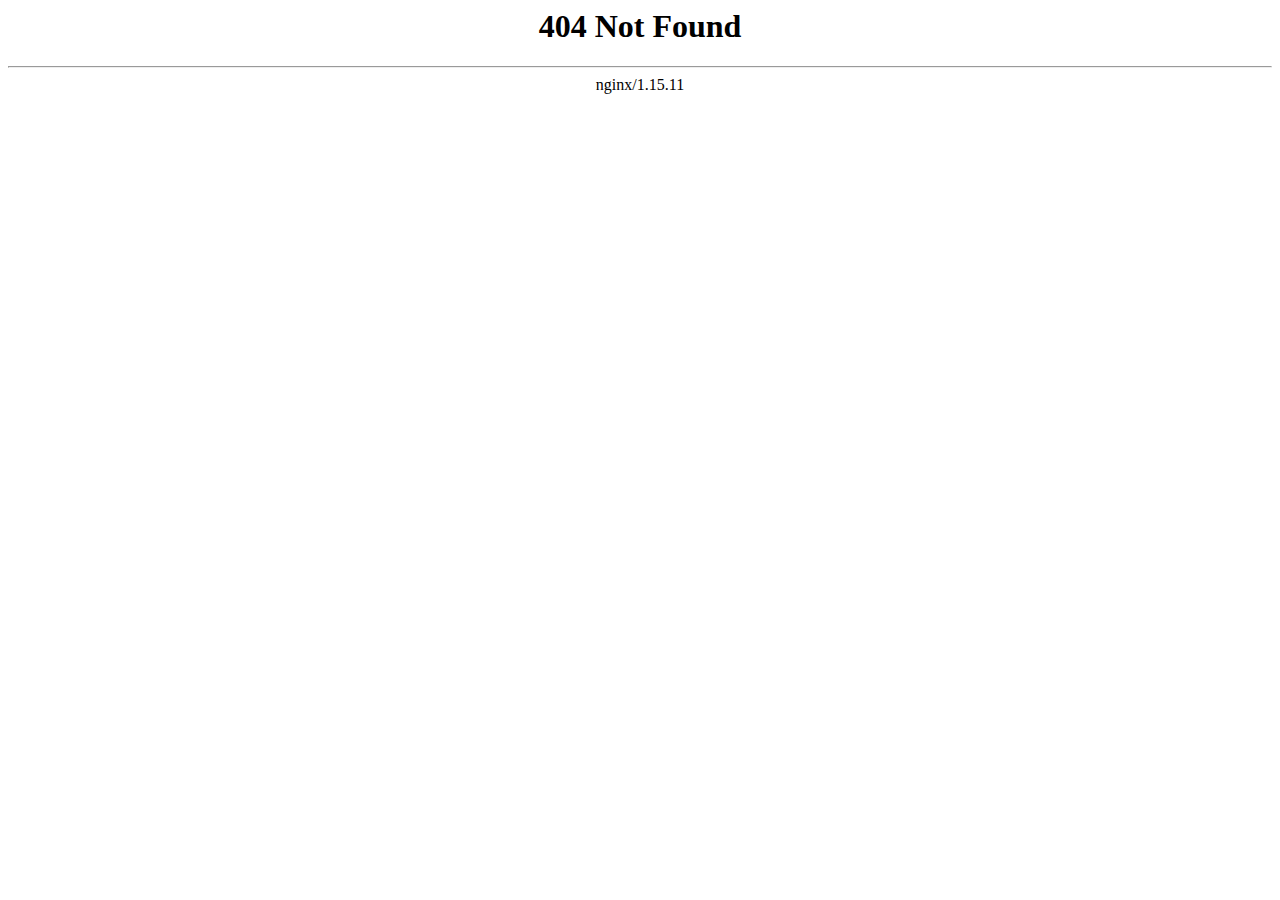
==== 404_not_found/index.html @ 9a0c419d "Staatic deployment 0ceb61bc8fb7" ====
<html>
<head><title>404 Not Found</title></head>
<body>
<center><h1>404 Not Found</h1></center>
<hr><center>nginx/1.15.11</center>
</body>
</html>
<!-- Powered by Staatic (https://staatic.com/) -->
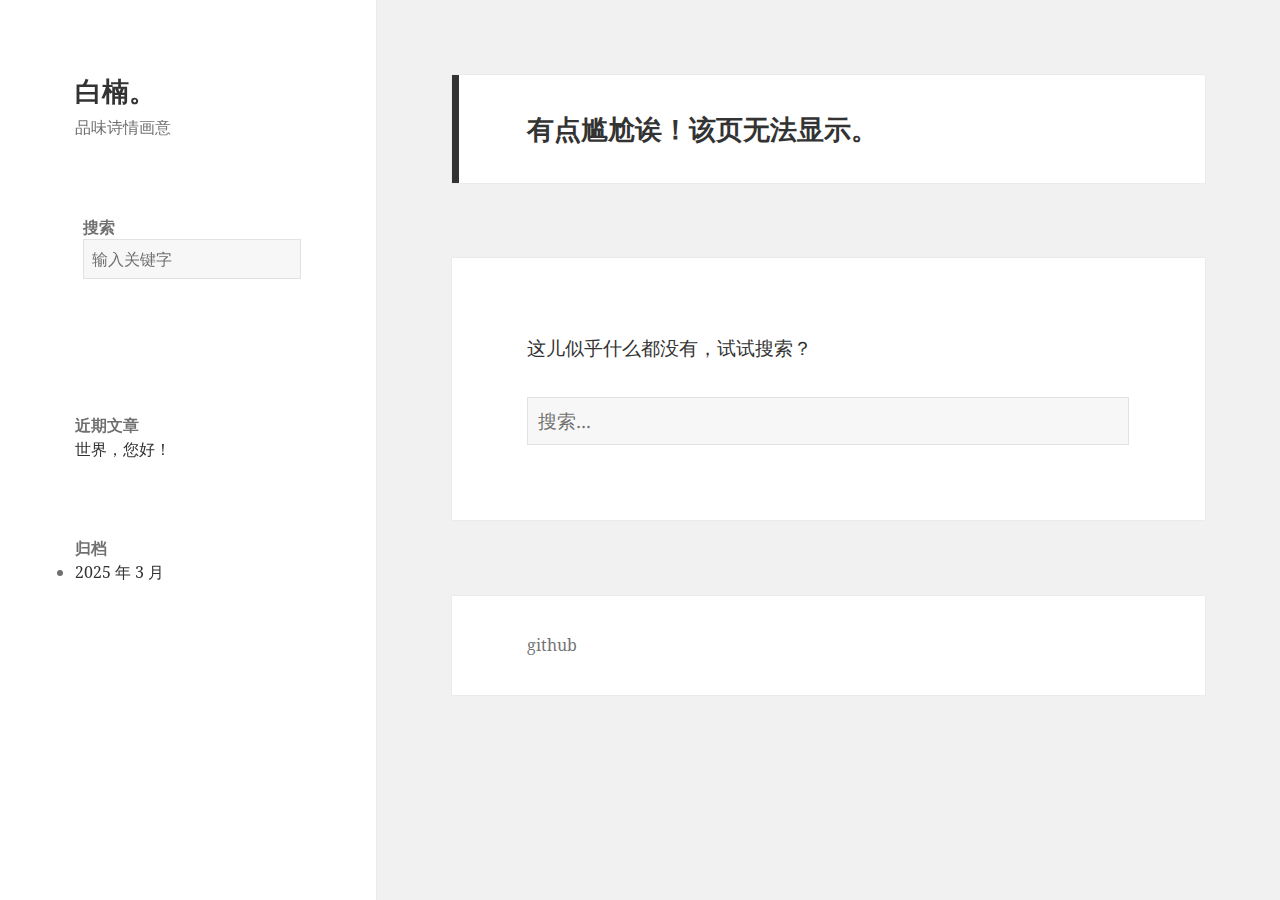
==== commit 2203e8bb: "Staatic deployment 9849ffd49239" ====
--- a/404_not_found/index.html
+++ b/404_not_found/index.html
@@ -1,8 +1,222 @@
-<html>
-<head><title>404 Not Found</title></head>
-<body>
-<center><h1>404 Not Found</h1></center>
-<hr><center>nginx/1.15.11</center>
-</body>
-</html>
+<!DOCTYPE html>
+<html lang="zh-Hans" class="no-js">
+<head>
+	<meta charset="UTF-8">
+	<meta name="viewport" content="width=device-width, initial-scale=1.0">
+	<link rel="profile" href="https://gmpg.org/xfn/11">
+	<link rel="pingback" href="../xmlrpc.php">
+	<script>(function(html){html.className = html.className.replace(/\bno-js\b/,'js')})(document.documentElement);</script>
+<title>未找到页面 &#8211; 白楠。</title>
+<meta name='robots' content='max-image-preview:large' />
+	<style>img:is([sizes="auto" i], [sizes^="auto," i]) { contain-intrinsic-size: 3000px 1500px }</style>
+	<link rel="alternate" type="application/rss+xml" title="白楠。 &raquo; Feed" href="../feed/index.html" />
+<link rel="alternate" type="application/rss+xml" title="白楠。 &raquo; 评论 Feed" href="../comments/feed/index.html" />
+<script>
+window._wpemojiSettings = {"baseUrl":"https:\/\/s.w.org\/images\/core\/emoji\/15.0.3\/72x72\/","ext":".png","svgUrl":"https:\/\/s.w.org\/images\/core\/emoji\/15.0.3\/svg\/","svgExt":".svg","source":{"concatemoji":"..\/wp-includes\/js\/wp-emoji-release.min.js?ver=6.7.2"}};
+/*! This file is auto-generated */
+!function(i,n){var o,s,e;function c(e){try{var t={supportTests:e,timestamp:(new Date).valueOf()};sessionStorage.setItem(o,JSON.stringify(t))}catch(e){}}function p(e,t,n){e.clearRect(0,0,e.canvas.width,e.canvas.height),e.fillText(t,0,0);var t=new Uint32Array(e.getImageData(0,0,e.canvas.width,e.canvas.height).data),r=(e.clearRect(0,0,e.canvas.width,e.canvas.height),e.fillText(n,0,0),new Uint32Array(e.getImageData(0,0,e.canvas.width,e.canvas.height).data));return t.every(function(e,t){return e===r[t]})}function u(e,t,n){switch(t){case"flag":return n(e,"\ud83c\udff3\ufe0f\u200d\u26a7\ufe0f","\ud83c\udff3\ufe0f\u200b\u26a7\ufe0f")?!1:!n(e,"\ud83c\uddfa\ud83c\uddf3","\ud83c\uddfa\u200b\ud83c\uddf3")&&!n(e,"\ud83c\udff4\udb40\udc67\udb40\udc62\udb40\udc65\udb40\udc6e\udb40\udc67\udb40\udc7f","\ud83c\udff4\u200b\udb40\udc67\u200b\udb40\udc62\u200b\udb40\udc65\u200b\udb40\udc6e\u200b\udb40\udc67\u200b\udb40\udc7f");case"emoji":return!n(e,"\ud83d\udc26\u200d\u2b1b","\ud83d\udc26\u200b\u2b1b")}return!1}function f(e,t,n){var r="undefined"!=typeof WorkerGlobalScope&&self instanceof WorkerGlobalScope?new OffscreenCanvas(300,150):i.createElement("canvas"),a=r.getContext("2d",{willReadFrequently:!0}),o=(a.textBaseline="top",a.font="600 32px Arial",{});return e.forEach(function(e){o[e]=t(a,e,n)}),o}function t(e){var t=i.createElement("script");t.src=e,t.defer=!0,i.head.appendChild(t)}"undefined"!=typeof Promise&&(o="wpEmojiSettingsSupports",s=["flag","emoji"],n.supports={everything:!0,everythingExceptFlag:!0},e=new Promise(function(e){i.addEventListener("DOMContentLoaded",e,{once:!0})}),new Promise(function(t){var n=function(){try{var e=JSON.parse(sessionStorage.getItem(o));if("object"==typeof e&&"number"==typeof e.timestamp&&(new Date).valueOf()<e.timestamp+604800&&"object"==typeof e.supportTests)return e.supportTests}catch(e){}return null}();if(!n){if("undefined"!=typeof Worker&&"undefined"!=typeof OffscreenCanvas&&"undefined"!=typeof URL&&URL.createObjectURL&&"undefined"!=typeof Blob)try{var e="postMessage("+f.toString()+"("+[JSON.stringify(s),u.toString(),p.toString()].join(",")+"));",r=new Blob([e],{type:"text/javascript"}),a=new Worker(URL.createObjectURL(r),{name:"wpTestEmojiSupports"});return void(a.onmessage=function(e){c(n=e.data),a.terminate(),t(n)})}catch(e){}c(n=f(s,u,p))}t(n)}).then(function(e){for(var t in e)n.supports[t]=e[t],n.supports.everything=n.supports.everything&&n.supports[t],"flag"!==t&&(n.supports.everythingExceptFlag=n.supports.everythingExceptFlag&&n.supports[t]);n.supports.everythingExceptFlag=n.supports.everythingExceptFlag&&!n.supports.flag,n.DOMReady=!1,n.readyCallback=function(){n.DOMReady=!0}}).then(function(){return e}).then(function(){var e;n.supports.everything||(n.readyCallback(),(e=n.source||{}).concatemoji?t(e.concatemoji):e.wpemoji&&e.twemoji&&(t(e.twemoji),t(e.wpemoji)))}))}((window,document),window._wpemojiSettings);
+</script>
+<style id='wp-emoji-styles-inline-css'>
+
+	img.wp-smiley, img.emoji {
+		display: inline !important;
+		border: none !important;
+		box-shadow: none !important;
+		height: 1em !important;
+		width: 1em !important;
+		margin: 0 0.07em !important;
+		vertical-align: -0.1em !important;
+		background: none !important;
+		padding: 0 !important;
+	}
+</style>
+<link rel='stylesheet' id='wp-block-library-css' href='../wp-includes/css/dist/block-library/style.min.css?ver=6.7.2' media='all' />
+<style id='wp-block-library-theme-inline-css'>
+.wp-block-audio :where(figcaption){color:#555;font-size:13px;text-align:center}.is-dark-theme .wp-block-audio :where(figcaption){color:#ffffffa6}.wp-block-audio{margin:0 0 1em}.wp-block-code{border:1px solid #ccc;border-radius:4px;font-family:Menlo,Consolas,monaco,monospace;padding:.8em 1em}.wp-block-embed :where(figcaption){color:#555;font-size:13px;text-align:center}.is-dark-theme .wp-block-embed :where(figcaption){color:#ffffffa6}.wp-block-embed{margin:0 0 1em}.blocks-gallery-caption{color:#555;font-size:13px;text-align:center}.is-dark-theme .blocks-gallery-caption{color:#ffffffa6}:root :where(.wp-block-image figcaption){color:#555;font-size:13px;text-align:center}.is-dark-theme :root :where(.wp-block-image figcaption){color:#ffffffa6}.wp-block-image{margin:0 0 1em}.wp-block-pullquote{border-bottom:4px solid;border-top:4px solid;color:currentColor;margin-bottom:1.75em}.wp-block-pullquote cite,.wp-block-pullquote footer,.wp-block-pullquote__citation{color:currentColor;font-size:.8125em;font-style:normal;text-transform:uppercase}.wp-block-quote{border-left:.25em solid;margin:0 0 1.75em;padding-left:1em}.wp-block-quote cite,.wp-block-quote footer{color:currentColor;font-size:.8125em;font-style:normal;position:relative}.wp-block-quote:where(.has-text-align-right){border-left:none;border-right:.25em solid;padding-left:0;padding-right:1em}.wp-block-quote:where(.has-text-align-center){border:none;padding-left:0}.wp-block-quote.is-large,.wp-block-quote.is-style-large,.wp-block-quote:where(.is-style-plain){border:none}.wp-block-search .wp-block-search__label{font-weight:700}.wp-block-search__button{border:1px solid #ccc;padding:.375em .625em}:where(.wp-block-group.has-background){padding:1.25em 2.375em}.wp-block-separator.has-css-opacity{opacity:.4}.wp-block-separator{border:none;border-bottom:2px solid;margin-left:auto;margin-right:auto}.wp-block-separator.has-alpha-channel-opacity{opacity:1}.wp-block-separator:not(.is-style-wide):not(.is-style-dots){width:100px}.wp-block-separator.has-background:not(.is-style-dots){border-bottom:none;height:1px}.wp-block-separator.has-background:not(.is-style-wide):not(.is-style-dots){height:2px}.wp-block-table{margin:0 0 1em}.wp-block-table td,.wp-block-table th{word-break:normal}.wp-block-table :where(figcaption){color:#555;font-size:13px;text-align:center}.is-dark-theme .wp-block-table :where(figcaption){color:#ffffffa6}.wp-block-video :where(figcaption){color:#555;font-size:13px;text-align:center}.is-dark-theme .wp-block-video :where(figcaption){color:#ffffffa6}.wp-block-video{margin:0 0 1em}:root :where(.wp-block-template-part.has-background){margin-bottom:0;margin-top:0;padding:1.25em 2.375em}
+</style>
+<style id='classic-theme-styles-inline-css'>
+/*! This file is auto-generated */
+.wp-block-button__link{color:#fff;background-color:#32373c;border-radius:9999px;box-shadow:none;text-decoration:none;padding:calc(.667em + 2px) calc(1.333em + 2px);font-size:1.125em}.wp-block-file__button{background:#32373c;color:#fff;text-decoration:none}
+</style>
+<style id='global-styles-inline-css'>
+:root{--wp--preset--aspect-ratio--square: 1;--wp--preset--aspect-ratio--4-3: 4/3;--wp--preset--aspect-ratio--3-4: 3/4;--wp--preset--aspect-ratio--3-2: 3/2;--wp--preset--aspect-ratio--2-3: 2/3;--wp--preset--aspect-ratio--16-9: 16/9;--wp--preset--aspect-ratio--9-16: 9/16;--wp--preset--color--black: #000000;--wp--preset--color--cyan-bluish-gray: #abb8c3;--wp--preset--color--white: #fff;--wp--preset--color--pale-pink: #f78da7;--wp--preset--color--vivid-red: #cf2e2e;--wp--preset--color--luminous-vivid-orange: #ff6900;--wp--preset--color--luminous-vivid-amber: #fcb900;--wp--preset--color--light-green-cyan: #7bdcb5;--wp--preset--color--vivid-green-cyan: #00d084;--wp--preset--color--pale-cyan-blue: #8ed1fc;--wp--preset--color--vivid-cyan-blue: #0693e3;--wp--preset--color--vivid-purple: #9b51e0;--wp--preset--color--dark-gray: #111;--wp--preset--color--light-gray: #f1f1f1;--wp--preset--color--yellow: #f4ca16;--wp--preset--color--dark-brown: #352712;--wp--preset--color--medium-pink: #e53b51;--wp--preset--color--light-pink: #ffe5d1;--wp--preset--color--dark-purple: #2e2256;--wp--preset--color--purple: #674970;--wp--preset--color--blue-gray: #22313f;--wp--preset--color--bright-blue: #55c3dc;--wp--preset--color--light-blue: #e9f2f9;--wp--preset--gradient--vivid-cyan-blue-to-vivid-purple: linear-gradient(135deg,rgba(6,147,227,1) 0%,rgb(155,81,224) 100%);--wp--preset--gradient--light-green-cyan-to-vivid-green-cyan: linear-gradient(135deg,rgb(122,220,180) 0%,rgb(0,208,130) 100%);--wp--preset--gradient--luminous-vivid-amber-to-luminous-vivid-orange: linear-gradient(135deg,rgba(252,185,0,1) 0%,rgba(255,105,0,1) 100%);--wp--preset--gradient--luminous-vivid-orange-to-vivid-red: linear-gradient(135deg,rgba(255,105,0,1) 0%,rgb(207,46,46) 100%);--wp--preset--gradient--very-light-gray-to-cyan-bluish-gray: linear-gradient(135deg,rgb(238,238,238) 0%,rgb(169,184,195) 100%);--wp--preset--gradient--cool-to-warm-spectrum: linear-gradient(135deg,rgb(74,234,220) 0%,rgb(151,120,209) 20%,rgb(207,42,186) 40%,rgb(238,44,130) 60%,rgb(251,105,98) 80%,rgb(254,248,76) 100%);--wp--preset--gradient--blush-light-purple: linear-gradient(135deg,rgb(255,206,236) 0%,rgb(152,150,240) 100%);--wp--preset--gradient--blush-bordeaux: linear-gradient(135deg,rgb(254,205,165) 0%,rgb(254,45,45) 50%,rgb(107,0,62) 100%);--wp--preset--gradient--luminous-dusk: linear-gradient(135deg,rgb(255,203,112) 0%,rgb(199,81,192) 50%,rgb(65,88,208) 100%);--wp--preset--gradient--pale-ocean: linear-gradient(135deg,rgb(255,245,203) 0%,rgb(182,227,212) 50%,rgb(51,167,181) 100%);--wp--preset--gradient--electric-grass: linear-gradient(135deg,rgb(202,248,128) 0%,rgb(113,206,126) 100%);--wp--preset--gradient--midnight: linear-gradient(135deg,rgb(2,3,129) 0%,rgb(40,116,252) 100%);--wp--preset--gradient--dark-gray-gradient-gradient: linear-gradient(90deg, rgba(17,17,17,1) 0%, rgba(42,42,42,1) 100%);--wp--preset--gradient--light-gray-gradient: linear-gradient(90deg, rgba(241,241,241,1) 0%, rgba(215,215,215,1) 100%);--wp--preset--gradient--white-gradient: linear-gradient(90deg, rgba(255,255,255,1) 0%, rgba(230,230,230,1) 100%);--wp--preset--gradient--yellow-gradient: linear-gradient(90deg, rgba(244,202,22,1) 0%, rgba(205,168,10,1) 100%);--wp--preset--gradient--dark-brown-gradient: linear-gradient(90deg, rgba(53,39,18,1) 0%, rgba(91,67,31,1) 100%);--wp--preset--gradient--medium-pink-gradient: linear-gradient(90deg, rgba(229,59,81,1) 0%, rgba(209,28,51,1) 100%);--wp--preset--gradient--light-pink-gradient: linear-gradient(90deg, rgba(255,229,209,1) 0%, rgba(255,200,158,1) 100%);--wp--preset--gradient--dark-purple-gradient: linear-gradient(90deg, rgba(46,34,86,1) 0%, rgba(66,48,123,1) 100%);--wp--preset--gradient--purple-gradient: linear-gradient(90deg, rgba(103,73,112,1) 0%, rgba(131,93,143,1) 100%);--wp--preset--gradient--blue-gray-gradient: linear-gradient(90deg, rgba(34,49,63,1) 0%, rgba(52,75,96,1) 100%);--wp--preset--gradient--bright-blue-gradient: linear-gradient(90deg, rgba(85,195,220,1) 0%, rgba(43,180,211,1) 100%);--wp--preset--gradient--light-blue-gradient: linear-gradient(90deg, rgba(233,242,249,1) 0%, rgba(193,218,238,1) 100%);--wp--preset--font-size--small: 13px;--wp--preset--font-size--medium: 20px;--wp--preset--font-size--large: 36px;--wp--preset--font-size--x-large: 42px;--wp--preset--spacing--20: 0.44rem;--wp--preset--spacing--30: 0.67rem;--wp--preset--spacing--40: 1rem;--wp--preset--spacing--50: 1.5rem;--wp--preset--spacing--60: 2.25rem;--wp--preset--spacing--70: 3.38rem;--wp--preset--spacing--80: 5.06rem;--wp--preset--shadow--natural: 6px 6px 9px rgba(0, 0, 0, 0.2);--wp--preset--shadow--deep: 12px 12px 50px rgba(0, 0, 0, 0.4);--wp--preset--shadow--sharp: 6px 6px 0px rgba(0, 0, 0, 0.2);--wp--preset--shadow--outlined: 6px 6px 0px -3px rgba(255, 255, 255, 1), 6px 6px rgba(0, 0, 0, 1);--wp--preset--shadow--crisp: 6px 6px 0px rgba(0, 0, 0, 1);}:where(.is-layout-flex){gap: 0.5em;}:where(.is-layout-grid){gap: 0.5em;}body .is-layout-flex{display: flex;}.is-layout-flex{flex-wrap: wrap;align-items: center;}.is-layout-flex > :is(*, div){margin: 0;}body .is-layout-grid{display: grid;}.is-layout-grid > :is(*, div){margin: 0;}:where(.wp-block-columns.is-layout-flex){gap: 2em;}:where(.wp-block-columns.is-layout-grid){gap: 2em;}:where(.wp-block-post-template.is-layout-flex){gap: 1.25em;}:where(.wp-block-post-template.is-layout-grid){gap: 1.25em;}.has-black-color{color: var(--wp--preset--color--black) !important;}.has-cyan-bluish-gray-color{color: var(--wp--preset--color--cyan-bluish-gray) !important;}.has-white-color{color: var(--wp--preset--color--white) !important;}.has-pale-pink-color{color: var(--wp--preset--color--pale-pink) !important;}.has-vivid-red-color{color: var(--wp--preset--color--vivid-red) !important;}.has-luminous-vivid-orange-color{color: var(--wp--preset--color--luminous-vivid-orange) !important;}.has-luminous-vivid-amber-color{color: var(--wp--preset--color--luminous-vivid-amber) !important;}.has-light-green-cyan-color{color: var(--wp--preset--color--light-green-cyan) !important;}.has-vivid-green-cyan-color{color: var(--wp--preset--color--vivid-green-cyan) !important;}.has-pale-cyan-blue-color{color: var(--wp--preset--color--pale-cyan-blue) !important;}.has-vivid-cyan-blue-color{color: var(--wp--preset--color--vivid-cyan-blue) !important;}.has-vivid-purple-color{color: var(--wp--preset--color--vivid-purple) !important;}.has-black-background-color{background-color: var(--wp--preset--color--black) !important;}.has-cyan-bluish-gray-background-color{background-color: var(--wp--preset--color--cyan-bluish-gray) !important;}.has-white-background-color{background-color: var(--wp--preset--color--white) !important;}.has-pale-pink-background-color{background-color: var(--wp--preset--color--pale-pink) !important;}.has-vivid-red-background-color{background-color: var(--wp--preset--color--vivid-red) !important;}.has-luminous-vivid-orange-background-color{background-color: var(--wp--preset--color--luminous-vivid-orange) !important;}.has-luminous-vivid-amber-background-color{background-color: var(--wp--preset--color--luminous-vivid-amber) !important;}.has-light-green-cyan-background-color{background-color: var(--wp--preset--color--light-green-cyan) !important;}.has-vivid-green-cyan-background-color{background-color: var(--wp--preset--color--vivid-green-cyan) !important;}.has-pale-cyan-blue-background-color{background-color: var(--wp--preset--color--pale-cyan-blue) !important;}.has-vivid-cyan-blue-background-color{background-color: var(--wp--preset--color--vivid-cyan-blue) !important;}.has-vivid-purple-background-color{background-color: var(--wp--preset--color--vivid-purple) !important;}.has-black-border-color{border-color: var(--wp--preset--color--black) !important;}.has-cyan-bluish-gray-border-color{border-color: var(--wp--preset--color--cyan-bluish-gray) !important;}.has-white-border-color{border-color: var(--wp--preset--color--white) !important;}.has-pale-pink-border-color{border-color: var(--wp--preset--color--pale-pink) !important;}.has-vivid-red-border-color{border-color: var(--wp--preset--color--vivid-red) !important;}.has-luminous-vivid-orange-border-color{border-color: var(--wp--preset--color--luminous-vivid-orange) !important;}.has-luminous-vivid-amber-border-color{border-color: var(--wp--preset--color--luminous-vivid-amber) !important;}.has-light-green-cyan-border-color{border-color: var(--wp--preset--color--light-green-cyan) !important;}.has-vivid-green-cyan-border-color{border-color: var(--wp--preset--color--vivid-green-cyan) !important;}.has-pale-cyan-blue-border-color{border-color: var(--wp--preset--color--pale-cyan-blue) !important;}.has-vivid-cyan-blue-border-color{border-color: var(--wp--preset--color--vivid-cyan-blue) !important;}.has-vivid-purple-border-color{border-color: var(--wp--preset--color--vivid-purple) !important;}.has-vivid-cyan-blue-to-vivid-purple-gradient-background{background: var(--wp--preset--gradient--vivid-cyan-blue-to-vivid-purple) !important;}.has-light-green-cyan-to-vivid-green-cyan-gradient-background{background: var(--wp--preset--gradient--light-green-cyan-to-vivid-green-cyan) !important;}.has-luminous-vivid-amber-to-luminous-vivid-orange-gradient-background{background: var(--wp--preset--gradient--luminous-vivid-amber-to-luminous-vivid-orange) !important;}.has-luminous-vivid-orange-to-vivid-red-gradient-background{background: var(--wp--preset--gradient--luminous-vivid-orange-to-vivid-red) !important;}.has-very-light-gray-to-cyan-bluish-gray-gradient-background{background: var(--wp--preset--gradient--very-light-gray-to-cyan-bluish-gray) !important;}.has-cool-to-warm-spectrum-gradient-background{background: var(--wp--preset--gradient--cool-to-warm-spectrum) !important;}.has-blush-light-purple-gradient-background{background: var(--wp--preset--gradient--blush-light-purple) !important;}.has-blush-bordeaux-gradient-background{background: var(--wp--preset--gradient--blush-bordeaux) !important;}.has-luminous-dusk-gradient-background{background: var(--wp--preset--gradient--luminous-dusk) !important;}.has-pale-ocean-gradient-background{background: var(--wp--preset--gradient--pale-ocean) !important;}.has-electric-grass-gradient-background{background: var(--wp--preset--gradient--electric-grass) !important;}.has-midnight-gradient-background{background: var(--wp--preset--gradient--midnight) !important;}.has-small-font-size{font-size: var(--wp--preset--font-size--small) !important;}.has-medium-font-size{font-size: var(--wp--preset--font-size--medium) !important;}.has-large-font-size{font-size: var(--wp--preset--font-size--large) !important;}.has-x-large-font-size{font-size: var(--wp--preset--font-size--x-large) !important;}
+:where(.wp-block-post-template.is-layout-flex){gap: 1.25em;}:where(.wp-block-post-template.is-layout-grid){gap: 1.25em;}
+:where(.wp-block-columns.is-layout-flex){gap: 2em;}:where(.wp-block-columns.is-layout-grid){gap: 2em;}
+:root :where(.wp-block-pullquote){font-size: 1.5em;line-height: 1.6;}
+</style>
+<link rel='stylesheet' id='twentyfifteen-fonts-css' href='../wp-content/themes/twentyfifteen/assets/fonts/noto-sans-plus-noto-serif-plus-inconsolata.css?ver=20230328' media='all' />
+<link rel='stylesheet' id='genericons-css' href='../wp-content/themes/twentyfifteen/genericons/genericons.css?ver=20201026' media='all' />
+<link rel='stylesheet' id='twentyfifteen-style-css' href='../wp-content/themes/twentyfifteen/style.css?ver=20241112' media='all' />
+<link rel='stylesheet' id='twentyfifteen-block-style-css' href='../wp-content/themes/twentyfifteen/css/blocks.css?ver=20240715' media='all' />
+<script src="../wp-includes/js/jquery/jquery.min.js?ver=3.7.1" id="jquery-core-js"></script>
+<script src="../wp-includes/js/jquery/jquery-migrate.min.js?ver=3.4.1" id="jquery-migrate-js"></script>
+<script id="twentyfifteen-script-js-extra">
+var screenReaderText = {"expand":"<span class=\"screen-reader-text\">\u5c55\u5f00\u5b50\u83dc\u5355<\/span>","collapse":"<span class=\"screen-reader-text\">\u6298\u53e0\u5b50\u83dc\u5355<\/span>"};
+</script>
+<script src="../wp-content/themes/twentyfifteen/js/functions.js?ver=20221101" id="twentyfifteen-script-js" defer data-wp-strategy="defer"></script>
+<link rel="https://api.w.org/" href="../wp-json/index.html" /><link rel="EditURI" type="application/rsd+xml" title="RSD" href="../xmlrpc.php?rsd" />
+<meta name="generator" content="WordPress 6.7.2" />
+</head>
+
+<body class="error404 wp-embed-responsive">
+<div id="page" class="hfeed site">
+	<a class="skip-link screen-reader-text" href="#content">
+		跳至内容	</a>
+
+	<div id="sidebar" class="sidebar">
+		<header id="masthead" class="site-header">
+			<div class="site-branding">
+										<p class="site-title"><a href="../index.html" rel="home">白楠。</a></p>
+												<p class="site-description">品味诗情画意</p>
+										<button class="secondary-toggle">菜单和挂件</button>
+			</div><!-- .site-branding -->
+		</header><!-- .site-header -->
+
+			<div id="secondary" class="secondary">
+
+					<nav id="site-navigation" class="main-navigation">
+							</nav><!-- .main-navigation -->
+		
+		
+					<div id="widget-area" class="widget-area" role="complementary">
+				<aside id="block-3" class="widget widget_block">
+<div class="wp-block-group"><div class="wp-block-group__inner-container is-layout-flow wp-block-group-is-layout-flow">
+<div class="wp-block-group is-nowrap is-layout-flex wp-container-core-group-is-layout-3 wp-block-group-is-layout-flex">
+<div class="wp-block-group"><div class="wp-block-group__inner-container is-layout-constrained wp-block-group-is-layout-constrained"></div></div>
+
+
+
+<div class="wp-block-group"><div class="wp-block-group__inner-container is-layout-constrained wp-block-group-is-layout-constrained">
+<h2 class="wp-block-heading">搜索</h2>
+
+
+
+<!DOCTYPE html>
+<html lang="en">
+
+<head>
+    <meta charset="UTF-8">
+    <meta name="viewport" content="width=device-width, initial-scale=1.0">
+    <style>
+        #searchInput {
+            margin-bottom: 10px;
+        }
+
+        .urlset li {
+            display: none;
+        }
+
+        .pagination {
+            margin-top: 10px;
+        }
+    </style>
+</head>
+
+<body>
+
+    <input type="text" id="searchInput" placeholder="输入关键字">
+    <ul class="urlset">
+
+        <li class="aurl"><a href="/hello-world" data-lastfrom=""
+                title="世界，您好！">世界，您好！</a>
+        </li>
+        <!-- 此处省略一万条链接 -->
+    </ul>
+
+    <script>
+        document.getElementById('searchInput').addEventListener('input', function () {
+            var searchKeyword = this.value.toLowerCase();
+            var links = document.querySelectorAll('.urlset a');
+
+            // 当搜索框为空时，隐藏所有链接
+            if (searchKeyword === '') {
+                links.forEach(function (link) {
+                    link.parentNode.style.display = 'none';
+                });
+                return;
+            }
+
+            links.forEach(function (link) {
+                var title = link.getAttribute('title').toLowerCase();
+                var url = link.getAttribute('href').toLowerCase();
+
+                if (title.includes(searchKeyword) || url.includes(searchKeyword)) {
+                    link.parentNode.style.display = 'block';
+                } else {
+                    link.parentNode.style.display = 'none';
+                }
+            });
+        });
+    </script>
+</body>
+
+</html>
+</div></div>
+</div>
+
+
+
+<div style="height:100px" aria-hidden="true" class="wp-block-spacer"></div>
+
+
+
+<h2 class="wp-block-heading">近期文章</h2>
+
+
+<ul class="wp-block-latest-posts__list wp-block-latest-posts"><li><a class="wp-block-latest-posts__post-title" href="../hello-world/index.html">世界，您好！</a></li>
+</ul></div></div>
+</aside><aside id="block-5" class="widget widget_block"><div class="wp-block-group"><div class="wp-block-group__inner-container is-layout-flow wp-block-group-is-layout-flow"><h2 class="wp-block-heading">归档</h2><ul class="wp-block-archives-list wp-block-archives">	<li><a href='../2025/03/index.html'>2025 年 3 月</a></li>
+</ul></div></div></aside><aside id="block-6" class="widget widget_block">
+<div class="wp-block-group"><div class="wp-block-group__inner-container is-layout-flow wp-block-group-is-layout-flow">
+<h2 class="wp-block-heading"></h2>
+</div></div>
+</aside>			</div><!-- .widget-area -->
+		
+	</div><!-- .secondary -->
+
+	</div><!-- .sidebar -->
+
+	<div id="content" class="site-content">
+
+	<div id="primary" class="content-area">
+		<main id="main" class="site-main">
+
+			<section class="error-404 not-found">
+				<header class="page-header">
+					<h1 class="page-title">有点尴尬诶！该页无法显示。</h1>
+				</header><!-- .page-header -->
+
+				<div class="page-content">
+					<p>这儿似乎什么都没有，试试搜索？</p>
+
+					<form role="search" method="get" class="search-form" action="../index.html">
+				<label>
+					<span class="screen-reader-text">搜索：</span>
+					<input type="search" class="search-field" placeholder="搜索&hellip;" value="" name="s" />
+				</label>
+				<input type="submit" class="search-submit screen-reader-text" value="搜索" />
+			</form>				</div><!-- .page-content -->
+			</section><!-- .error-404 -->
+
+		</main><!-- .site-main -->
+	</div><!-- .content-area -->
+
+
+	</div><!-- .site-content -->
+
+	<footer id="colophon" class="site-footer">
+		<div class="site-info">
+									<a href="https://github.com/bainano" class="imprint">
+				 github			</a>
+		</div><!-- .site-info -->
+	</footer><!-- .site-footer -->
+
+</div><!-- .site -->
+
+<style id='core-block-supports-inline-css'>
+.wp-container-core-group-is-layout-3{flex-wrap:nowrap;}
+</style>
+
+</body>
+</html>
 <!-- Powered by Staatic (https://staatic.com/) -->--- a/wp-includes/css/dist/block-library/style.min.css
+++ b/wp-includes/css/dist/block-library/style.min.css
@@ -0,0 +1,11 @@
+@charset "UTF-8";.wp-block-archives{box-sizing:border-box}.wp-block-archives-dropdown label{display:block}.wp-block-avatar{line-height:0}.wp-block-avatar,.wp-block-avatar img{box-sizing:border-box}.wp-block-avatar.aligncenter{text-align:center}.wp-block-audio{box-sizing:border-box}.wp-block-audio :where(figcaption){margin-bottom:1em;margin-top:.5em}.wp-block-audio audio{min-width:300px;width:100%}.wp-block-button__link{box-sizing:border-box;cursor:pointer;display:inline-block;text-align:center;word-break:break-word}.wp-block-button__link.aligncenter{text-align:center}.wp-block-button__link.alignright{text-align:right}:where(.wp-block-button__link){border-radius:9999px;box-shadow:none;padding:calc(.667em + 2px) calc(1.333em + 2px);text-decoration:none}.wp-block-button[style*=text-decoration] .wp-block-button__link{text-decoration:inherit}.wp-block-buttons>.wp-block-button.has-custom-width{max-width:none}.wp-block-buttons>.wp-block-button.has-custom-width .wp-block-button__link{width:100%}.wp-block-buttons>.wp-block-button.has-custom-font-size .wp-block-button__link{font-size:inherit}.wp-block-buttons>.wp-block-button.wp-block-button__width-25{width:calc(25% - var(--wp--style--block-gap, .5em)*.75)}.wp-block-buttons>.wp-block-button.wp-block-button__width-50{width:calc(50% - var(--wp--style--block-gap, .5em)*.5)}.wp-block-buttons>.wp-block-button.wp-block-button__width-75{width:calc(75% - var(--wp--style--block-gap, .5em)*.25)}.wp-block-buttons>.wp-block-button.wp-block-button__width-100{flex-basis:100%;width:100%}.wp-block-buttons.is-vertical>.wp-block-button.wp-block-button__width-25{width:25%}.wp-block-buttons.is-vertical>.wp-block-button.wp-block-button__width-50{width:50%}.wp-block-buttons.is-vertical>.wp-block-button.wp-block-button__width-75{width:75%}.wp-block-button.is-style-squared,.wp-block-button__link.wp-block-button.is-style-squared{border-radius:0}.wp-block-button.no-border-radius,.wp-block-button__link.no-border-radius{border-radius:0!important}:root :where(.wp-block-button .wp-block-button__link.is-style-outline),:root :where(.wp-block-button.is-style-outline>.wp-block-button__link){border:2px solid;padding:.667em 1.333em}:root :where(.wp-block-button .wp-block-button__link.is-style-outline:not(.has-text-color)),:root :where(.wp-block-button.is-style-outline>.wp-block-button__link:not(.has-text-color)){color:currentColor}:root :where(.wp-block-button .wp-block-button__link.is-style-outline:not(.has-background)),:root :where(.wp-block-button.is-style-outline>.wp-block-button__link:not(.has-background)){background-color:initial;background-image:none}.wp-block-buttons.is-vertical{flex-direction:column}.wp-block-buttons.is-vertical>.wp-block-button:last-child{margin-bottom:0}.wp-block-buttons>.wp-block-button{display:inline-block;margin:0}.wp-block-buttons.is-content-justification-left{justify-content:flex-start}.wp-block-buttons.is-content-justification-left.is-vertical{align-items:flex-start}.wp-block-buttons.is-content-justification-center{justify-content:center}.wp-block-buttons.is-content-justification-center.is-vertical{align-items:center}.wp-block-buttons.is-content-justification-right{justify-content:flex-end}.wp-block-buttons.is-content-justification-right.is-vertical{align-items:flex-end}.wp-block-buttons.is-content-justification-space-between{justify-content:space-between}.wp-block-buttons.aligncenter{text-align:center}.wp-block-buttons:not(.is-content-justification-space-between,.is-content-justification-right,.is-content-justification-left,.is-content-justification-center) .wp-block-button.aligncenter{margin-left:auto;margin-right:auto;width:100%}.wp-block-buttons[style*=text-decoration] .wp-block-button,.wp-block-buttons[style*=text-decoration] .wp-block-button__link{text-decoration:inherit}.wp-block-buttons.has-custom-font-size .wp-block-button__link{font-size:inherit}.wp-block-button.aligncenter,.wp-block-calendar{text-align:center}.wp-block-calendar td,.wp-block-calendar th{border:1px solid;padding:.25em}.wp-block-calendar th{font-weight:400}.wp-block-calendar caption{background-color:inherit}.wp-block-calendar table{border-collapse:collapse;width:100%}.wp-block-calendar table:where(:not(.has-text-color)){color:#40464d}.wp-block-calendar table:where(:not(.has-text-color)) td,.wp-block-calendar table:where(:not(.has-text-color)) th{border-color:#ddd}.wp-block-calendar table.has-background th{background-color:inherit}.wp-block-calendar table.has-text-color th{color:inherit}:where(.wp-block-calendar table:not(.has-background) th){background:#ddd}.wp-block-categories{box-sizing:border-box}.wp-block-categories.alignleft{margin-right:2em}.wp-block-categories.alignright{margin-left:2em}.wp-block-categories.wp-block-categories-dropdown.aligncenter{text-align:center}.wp-block-categories .wp-block-categories__label{display:block;width:100%}.wp-block-code{box-sizing:border-box}.wp-block-code code{display:block;font-family:inherit;overflow-wrap:break-word;white-space:pre-wrap}.wp-block-columns{align-items:normal!important;box-sizing:border-box;display:flex;flex-wrap:wrap!important}@media (min-width:782px){.wp-block-columns{flex-wrap:nowrap!important}}.wp-block-columns.are-vertically-aligned-top{align-items:flex-start}.wp-block-columns.are-vertically-aligned-center{align-items:center}.wp-block-columns.are-vertically-aligned-bottom{align-items:flex-end}@media (max-width:781px){.wp-block-columns:not(.is-not-stacked-on-mobile)>.wp-block-column{flex-basis:100%!important}}@media (min-width:782px){.wp-block-columns:not(.is-not-stacked-on-mobile)>.wp-block-column{flex-basis:0;flex-grow:1}.wp-block-columns:not(.is-not-stacked-on-mobile)>.wp-block-column[style*=flex-basis]{flex-grow:0}}.wp-block-columns.is-not-stacked-on-mobile{flex-wrap:nowrap!important}.wp-block-columns.is-not-stacked-on-mobile>.wp-block-column{flex-basis:0;flex-grow:1}.wp-block-columns.is-not-stacked-on-mobile>.wp-block-column[style*=flex-basis]{flex-grow:0}:where(.wp-block-columns){margin-bottom:1.75em}:where(.wp-block-columns.has-background){padding:1.25em 2.375em}.wp-block-column{flex-grow:1;min-width:0;overflow-wrap:break-word;word-break:break-word}.wp-block-column.is-vertically-aligned-top{align-self:flex-start}.wp-block-column.is-vertically-aligned-center{align-self:center}.wp-block-column.is-vertically-aligned-bottom{align-self:flex-end}.wp-block-column.is-vertically-aligned-stretch{align-self:stretch}.wp-block-column.is-vertically-aligned-bottom,.wp-block-column.is-vertically-aligned-center,.wp-block-column.is-vertically-aligned-top{width:100%}.wp-block-post-comments{box-sizing:border-box}.wp-block-post-comments .alignleft{float:left}.wp-block-post-comments .alignright{float:right}.wp-block-post-comments .navigation:after{clear:both;content:"";display:table}.wp-block-post-comments .commentlist{clear:both;list-style:none;margin:0;padding:0}.wp-block-post-comments .commentlist .comment{min-height:2.25em;padding-left:3.25em}.wp-block-post-comments .commentlist .comment p{font-size:1em;line-height:1.8;margin:1em 0}.wp-block-post-comments .commentlist .children{list-style:none;margin:0;padding:0}.wp-block-post-comments .comment-author{line-height:1.5}.wp-block-post-comments .comment-author .avatar{border-radius:1.5em;display:block;float:left;height:2.5em;margin-right:.75em;margin-top:.5em;width:2.5em}.wp-block-post-comments .comment-author cite{font-style:normal}.wp-block-post-comments .comment-meta{font-size:.875em;line-height:1.5}.wp-block-post-comments .comment-meta b{font-weight:400}.wp-block-post-comments .comment-meta .comment-awaiting-moderation{display:block;margin-bottom:1em;margin-top:1em}.wp-block-post-comments .comment-body .commentmetadata{font-size:.875em}.wp-block-post-comments .comment-form-author label,.wp-block-post-comments .comment-form-comment label,.wp-block-post-comments .comment-form-email label,.wp-block-post-comments .comment-form-url label{display:block;margin-bottom:.25em}.wp-block-post-comments .comment-form input:not([type=submit]):not([type=checkbox]),.wp-block-post-comments .comment-form textarea{box-sizing:border-box;display:block;width:100%}.wp-block-post-comments .comment-form-cookies-consent{display:flex;gap:.25em}.wp-block-post-comments .comment-form-cookies-consent #wp-comment-cookies-consent{margin-top:.35em}.wp-block-post-comments .comment-reply-title{margin-bottom:0}.wp-block-post-comments .comment-reply-title :where(small){font-size:var(--wp--preset--font-size--medium,smaller);margin-left:.5em}.wp-block-post-comments .reply{font-size:.875em;margin-bottom:1.4em}.wp-block-post-comments input:not([type=submit]),.wp-block-post-comments textarea{border:1px solid #949494;font-family:inherit;font-size:1em}.wp-block-post-comments input:not([type=submit]):not([type=checkbox]),.wp-block-post-comments textarea{padding:calc(.667em + 2px)}:where(.wp-block-post-comments input[type=submit]){border:none}.wp-block-comments-pagination>.wp-block-comments-pagination-next,.wp-block-comments-pagination>.wp-block-comments-pagination-numbers,.wp-block-comments-pagination>.wp-block-comments-pagination-previous{margin-bottom:.5em;margin-right:.5em}.wp-block-comments-pagination>.wp-block-comments-pagination-next:last-child,.wp-block-comments-pagination>.wp-block-comments-pagination-numbers:last-child,.wp-block-comments-pagination>.wp-block-comments-pagination-previous:last-child{margin-right:0}.wp-block-comments-pagination .wp-block-comments-pagination-previous-arrow{display:inline-block;margin-right:1ch}.wp-block-comments-pagination .wp-block-comments-pagination-previous-arrow:not(.is-arrow-chevron){transform:scaleX(1)}.wp-block-comments-pagination .wp-block-comments-pagination-next-arrow{display:inline-block;margin-left:1ch}.wp-block-comments-pagination .wp-block-comments-pagination-next-arrow:not(.is-arrow-chevron){transform:scaleX(1)}.wp-block-comments-pagination.aligncenter{justify-content:center}.wp-block-comment-template{box-sizing:border-box;list-style:none;margin-bottom:0;max-width:100%;padding:0}.wp-block-comment-template li{clear:both}.wp-block-comment-template ol{list-style:none;margin-bottom:0;max-width:100%;padding-left:2rem}.wp-block-comment-template.alignleft{float:left}.wp-block-comment-template.aligncenter{margin-left:auto;margin-right:auto;width:-moz-fit-content;width:fit-content}.wp-block-comment-template.alignright{float:right}.wp-block-comment-date{box-sizing:border-box}.comment-awaiting-moderation{display:block;font-size:.875em;line-height:1.5}.wp-block-comment-author-name,.wp-block-comment-content,.wp-block-comment-edit-link,.wp-block-comment-reply-link{box-sizing:border-box}.wp-block-cover,.wp-block-cover-image{align-items:center;background-position:50%;box-sizing:border-box;display:flex;justify-content:center;min-height:430px;overflow:hidden;overflow:clip;padding:1em;position:relative}.wp-block-cover .has-background-dim:not([class*=-background-color]),.wp-block-cover-image .has-background-dim:not([class*=-background-color]),.wp-block-cover-image.has-background-dim:not([class*=-background-color]),.wp-block-cover.has-background-dim:not([class*=-background-color]){background-color:#000}.wp-block-cover .has-background-dim.has-background-gradient,.wp-block-cover-image .has-background-dim.has-background-gradient{background-color:initial}.wp-block-cover-image.has-background-dim:before,.wp-block-cover.has-background-dim:before{background-color:inherit;content:""}.wp-block-cover .wp-block-cover__background,.wp-block-cover .wp-block-cover__gradient-background,.wp-block-cover-image .wp-block-cover__background,.wp-block-cover-image .wp-block-cover__gradient-background,.wp-block-cover-image.has-background-dim:not(.has-background-gradient):before,.wp-block-cover.has-background-dim:not(.has-background-gradient):before{bottom:0;left:0;opacity:.5;position:absolute;right:0;top:0;z-index:1}.wp-block-cover-image.has-background-dim.has-background-dim-10 .wp-block-cover__background,.wp-block-cover-image.has-background-dim.has-background-dim-10 .wp-block-cover__gradient-background,.wp-block-cover-image.has-background-dim.has-background-dim-10:not(.has-background-gradient):before,.wp-block-cover.has-background-dim.has-background-dim-10 .wp-block-cover__background,.wp-block-cover.has-background-dim.has-background-dim-10 .wp-block-cover__gradient-background,.wp-block-cover.has-background-dim.has-background-dim-10:not(.has-background-gradient):before{opacity:.1}.wp-block-cover-image.has-background-dim.has-background-dim-20 .wp-block-cover__background,.wp-block-cover-image.has-background-dim.has-background-dim-20 .wp-block-cover__gradient-background,.wp-block-cover-image.has-background-dim.has-background-dim-20:not(.has-background-gradient):before,.wp-block-cover.has-background-dim.has-background-dim-20 .wp-block-cover__background,.wp-block-cover.has-background-dim.has-background-dim-20 .wp-block-cover__gradient-background,.wp-block-cover.has-background-dim.has-background-dim-20:not(.has-background-gradient):before{opacity:.2}.wp-block-cover-image.has-background-dim.has-background-dim-30 .wp-block-cover__background,.wp-block-cover-image.has-background-dim.has-background-dim-30 .wp-block-cover__gradient-background,.wp-block-cover-image.has-background-dim.has-background-dim-30:not(.has-background-gradient):before,.wp-block-cover.has-background-dim.has-background-dim-30 .wp-block-cover__background,.wp-block-cover.has-background-dim.has-background-dim-30 .wp-block-cover__gradient-background,.wp-block-cover.has-background-dim.has-background-dim-30:not(.has-background-gradient):before{opacity:.3}.wp-block-cover-image.has-background-dim.has-background-dim-40 .wp-block-cover__background,.wp-block-cover-image.has-background-dim.has-background-dim-40 .wp-block-cover__gradient-background,.wp-block-cover-image.has-background-dim.has-background-dim-40:not(.has-background-gradient):before,.wp-block-cover.has-background-dim.has-background-dim-40 .wp-block-cover__background,.wp-block-cover.has-background-dim.has-background-dim-40 .wp-block-cover__gradient-background,.wp-block-cover.has-background-dim.has-background-dim-40:not(.has-background-gradient):before{opacity:.4}.wp-block-cover-image.has-background-dim.has-background-dim-50 .wp-block-cover__background,.wp-block-cover-image.has-background-dim.has-background-dim-50 .wp-block-cover__gradient-background,.wp-block-cover-image.has-background-dim.has-background-dim-50:not(.has-background-gradient):before,.wp-block-cover.has-background-dim.has-background-dim-50 .wp-block-cover__background,.wp-block-cover.has-background-dim.has-background-dim-50 .wp-block-cover__gradient-background,.wp-block-cover.has-background-dim.has-background-dim-50:not(.has-background-gradient):before{opacity:.5}.wp-block-cover-image.has-background-dim.has-background-dim-60 .wp-block-cover__background,.wp-block-cover-image.has-background-dim.has-background-dim-60 .wp-block-cover__gradient-background,.wp-block-cover-image.has-background-dim.has-background-dim-60:not(.has-background-gradient):before,.wp-block-cover.has-background-dim.has-background-dim-60 .wp-block-cover__background,.wp-block-cover.has-background-dim.has-background-dim-60 .wp-block-cover__gradient-background,.wp-block-cover.has-background-dim.has-background-dim-60:not(.has-background-gradient):before{opacity:.6}.wp-block-cover-image.has-background-dim.has-background-dim-70 .wp-block-cover__background,.wp-block-cover-image.has-background-dim.has-background-dim-70 .wp-block-cover__gradient-background,.wp-block-cover-image.has-background-dim.has-background-dim-70:not(.has-background-gradient):before,.wp-block-cover.has-background-dim.has-background-dim-70 .wp-block-cover__background,.wp-block-cover.has-background-dim.has-background-dim-70 .wp-block-cover__gradient-background,.wp-block-cover.has-background-dim.has-background-dim-70:not(.has-background-gradient):before{opacity:.7}.wp-block-cover-image.has-background-dim.has-background-dim-80 .wp-block-cover__background,.wp-block-cover-image.has-background-dim.has-background-dim-80 .wp-block-cover__gradient-background,.wp-block-cover-image.has-background-dim.has-background-dim-80:not(.has-background-gradient):before,.wp-block-cover.has-background-dim.has-background-dim-80 .wp-block-cover__background,.wp-block-cover.has-background-dim.has-background-dim-80 .wp-block-cover__gradient-background,.wp-block-cover.has-background-dim.has-background-dim-80:not(.has-background-gradient):before{opacity:.8}.wp-block-cover-image.has-background-dim.has-background-dim-90 .wp-block-cover__background,.wp-block-cover-image.has-background-dim.has-background-dim-90 .wp-block-cover__gradient-background,.wp-block-cover-image.has-background-dim.has-background-dim-90:not(.has-background-gradient):before,.wp-block-cover.has-background-dim.has-background-dim-90 .wp-block-cover__background,.wp-block-cover.has-background-dim.has-background-dim-90 .wp-block-cover__gradient-background,.wp-block-cover.has-background-dim.has-background-dim-90:not(.has-background-gradient):before{opacity:.9}.wp-block-cover-image.has-background-dim.has-background-dim-100 .wp-block-cover__background,.wp-block-cover-image.has-background-dim.has-background-dim-100 .wp-block-cover__gradient-background,.wp-block-cover-image.has-background-dim.has-background-dim-100:not(.has-background-gradient):before,.wp-block-cover.has-background-dim.has-background-dim-100 .wp-block-cover__background,.wp-block-cover.has-background-dim.has-background-dim-100 .wp-block-cover__gradient-background,.wp-block-cover.has-background-dim.has-background-dim-100:not(.has-background-gradient):before{opacity:1}.wp-block-cover .wp-block-cover__background.has-background-dim.has-background-dim-0,.wp-block-cover .wp-block-cover__gradient-background.has-background-dim.has-background-dim-0,.wp-block-cover-image .wp-block-cover__background.has-background-dim.has-background-dim-0,.wp-block-cover-image .wp-block-cover__gradient-background.has-background-dim.has-background-dim-0{opacity:0}.wp-block-cover .wp-block-cover__background.has-background-dim.has-background-dim-10,.wp-block-cover .wp-block-cover__gradient-background.has-background-dim.has-background-dim-10,.wp-block-cover-image .wp-block-cover__background.has-background-dim.has-background-dim-10,.wp-block-cover-image .wp-block-cover__gradient-background.has-background-dim.has-background-dim-10{opacity:.1}.wp-block-cover .wp-block-cover__background.has-background-dim.has-background-dim-20,.wp-block-cover .wp-block-cover__gradient-background.has-background-dim.has-background-dim-20,.wp-block-cover-image .wp-block-cover__background.has-background-dim.has-background-dim-20,.wp-block-cover-image .wp-block-cover__gradient-background.has-background-dim.has-background-dim-20{opacity:.2}.wp-block-cover .wp-block-cover__background.has-background-dim.has-background-dim-30,.wp-block-cover .wp-block-cover__gradient-background.has-background-dim.has-background-dim-30,.wp-block-cover-image .wp-block-cover__background.has-background-dim.has-background-dim-30,.wp-block-cover-image .wp-block-cover__gradient-background.has-background-dim.has-background-dim-30{opacity:.3}.wp-block-cover .wp-block-cover__background.has-background-dim.has-background-dim-40,.wp-block-cover .wp-block-cover__gradient-background.has-background-dim.has-background-dim-40,.wp-block-cover-image .wp-block-cover__background.has-background-dim.has-background-dim-40,.wp-block-cover-image .wp-block-cover__gradient-background.has-background-dim.has-background-dim-40{opacity:.4}.wp-block-cover .wp-block-cover__background.has-background-dim.has-background-dim-50,.wp-block-cover .wp-block-cover__gradient-background.has-background-dim.has-background-dim-50,.wp-block-cover-image .wp-block-cover__background.has-background-dim.has-background-dim-50,.wp-block-cover-image .wp-block-cover__gradient-background.has-background-dim.has-background-dim-50{opacity:.5}.wp-block-cover .wp-block-cover__background.has-background-dim.has-background-dim-60,.wp-block-cover .wp-block-cover__gradient-background.has-background-dim.has-background-dim-60,.wp-block-cover-image .wp-block-cover__background.has-background-dim.has-background-dim-60,.wp-block-cover-image .wp-block-cover__gradient-background.has-background-dim.has-background-dim-60{opacity:.6}.wp-block-cover .wp-block-cover__background.has-background-dim.has-background-dim-70,.wp-block-cover .wp-block-cover__gradient-background.has-background-dim.has-background-dim-70,.wp-block-cover-image .wp-block-cover__background.has-background-dim.has-background-dim-70,.wp-block-cover-image .wp-block-cover__gradient-background.has-background-dim.has-background-dim-70{opacity:.7}.wp-block-cover .wp-block-cover__background.has-background-dim.has-background-dim-80,.wp-block-cover .wp-block-cover__gradient-background.has-background-dim.has-background-dim-80,.wp-block-cover-image .wp-block-cover__background.has-background-dim.has-background-dim-80,.wp-block-cover-image .wp-block-cover__gradient-background.has-background-dim.has-background-dim-80{opacity:.8}.wp-block-cover .wp-block-cover__background.has-background-dim.has-background-dim-90,.wp-block-cover .wp-block-cover__gradient-background.has-background-dim.has-background-dim-90,.wp-block-cover-image .wp-block-cover__background.has-background-dim.has-background-dim-90,.wp-block-cover-image .wp-block-cover__gradient-background.has-background-dim.has-background-dim-90{opacity:.9}.wp-block-cover .wp-block-cover__background.has-background-dim.has-background-dim-100,.wp-block-cover .wp-block-cover__gradient-background.has-background-dim.has-background-dim-100,.wp-block-cover-image .wp-block-cover__background.has-background-dim.has-background-dim-100,.wp-block-cover-image .wp-block-cover__gradient-background.has-background-dim.has-background-dim-100{opacity:1}.wp-block-cover-image.alignleft,.wp-block-cover-image.alignright,.wp-block-cover.alignleft,.wp-block-cover.alignright{max-width:420px;width:100%}.wp-block-cover-image.aligncenter,.wp-block-cover-image.alignleft,.wp-block-cover-image.alignright,.wp-block-cover.aligncenter,.wp-block-cover.alignleft,.wp-block-cover.alignright{display:flex}.wp-block-cover .wp-block-cover__inner-container,.wp-block-cover-image .wp-block-cover__inner-container{color:inherit;width:100%;z-index:1}.has-modal-open .wp-block-cover .wp-block-cover__inner-container,.has-modal-open .wp-block-cover-image .wp-block-cover__inner-container{z-index:auto}.wp-block-cover-image.is-position-top-left,.wp-block-cover.is-position-top-left{align-items:flex-start;justify-content:flex-start}.wp-block-cover-image.is-position-top-center,.wp-block-cover.is-position-top-center{align-items:flex-start;justify-content:center}.wp-block-cover-image.is-position-top-right,.wp-block-cover.is-position-top-right{align-items:flex-start;justify-content:flex-end}.wp-block-cover-image.is-position-center-left,.wp-block-cover.is-position-center-left{align-items:center;justify-content:flex-start}.wp-block-cover-image.is-position-center-center,.wp-block-cover.is-position-center-center{align-items:center;justify-content:center}.wp-block-cover-image.is-position-center-right,.wp-block-cover.is-position-center-right{align-items:center;justify-content:flex-end}.wp-block-cover-image.is-position-bottom-left,.wp-block-cover.is-position-bottom-left{align-items:flex-end;justify-content:flex-start}.wp-block-cover-image.is-position-bottom-center,.wp-block-cover.is-position-bottom-center{align-items:flex-end;justify-content:center}.wp-block-cover-image.is-position-bottom-right,.wp-block-cover.is-position-bottom-right{align-items:flex-end;justify-content:flex-end}.wp-block-cover-image.has-custom-content-position.has-custom-content-position .wp-block-cover__inner-container,.wp-block-cover.has-custom-content-position.has-custom-content-position .wp-block-cover__inner-container{margin:0}.wp-block-cover-image.has-custom-content-position.has-custom-content-position.is-position-bottom-left .wp-block-cover__inner-container,.wp-block-cover-image.has-custom-content-position.has-custom-content-position.is-position-bottom-right .wp-block-cover__inner-container,.wp-block-cover-image.has-custom-content-position.has-custom-content-position.is-position-center-left .wp-block-cover__inner-container,.wp-block-cover-image.has-custom-content-position.has-custom-content-position.is-position-center-right .wp-block-cover__inner-container,.wp-block-cover-image.has-custom-content-position.has-custom-content-position.is-position-top-left .wp-block-cover__inner-container,.wp-block-cover-image.has-custom-content-position.has-custom-content-position.is-position-top-right .wp-block-cover__inner-container,.wp-block-cover.has-custom-content-position.has-custom-content-position.is-position-bottom-left .wp-block-cover__inner-container,.wp-block-cover.has-custom-content-position.has-custom-content-position.is-position-bottom-right .wp-block-cover__inner-container,.wp-block-cover.has-custom-content-position.has-custom-content-position.is-position-center-left .wp-block-cover__inner-container,.wp-block-cover.has-custom-content-position.has-custom-content-position.is-position-center-right .wp-block-cover__inner-container,.wp-block-cover.has-custom-content-position.has-custom-content-position.is-position-top-left .wp-block-cover__inner-container,.wp-block-cover.has-custom-content-position.has-custom-content-position.is-position-top-right .wp-block-cover__inner-container{margin:0;width:auto}.wp-block-cover .wp-block-cover__image-background,.wp-block-cover video.wp-block-cover__video-background,.wp-block-cover-image .wp-block-cover__image-background,.wp-block-cover-image video.wp-block-cover__video-background{border:none;bottom:0;box-shadow:none;height:100%;left:0;margin:0;max-height:none;max-width:none;object-fit:cover;outline:none;padding:0;position:absolute;right:0;top:0;width:100%}.wp-block-cover-image.has-parallax,.wp-block-cover.has-parallax,.wp-block-cover__image-background.has-parallax,video.wp-block-cover__video-background.has-parallax{background-attachment:fixed;background-repeat:no-repeat;background-size:cover}@supports (-webkit-touch-callout:inherit){.wp-block-cover-image.has-parallax,.wp-block-cover.has-parallax,.wp-block-cover__image-background.has-parallax,video.wp-block-cover__video-background.has-parallax{background-attachment:scroll}}@media (prefers-reduced-motion:reduce){.wp-block-cover-image.has-parallax,.wp-block-cover.has-parallax,.wp-block-cover__image-background.has-parallax,video.wp-block-cover__video-background.has-parallax{background-attachment:scroll}}.wp-block-cover-image.is-repeated,.wp-block-cover.is-repeated,.wp-block-cover__image-background.is-repeated,video.wp-block-cover__video-background.is-repeated{background-repeat:repeat;background-size:auto}.wp-block-cover__image-background,.wp-block-cover__video-background{z-index:0}.wp-block-cover-image-text,.wp-block-cover-image-text a,.wp-block-cover-image-text a:active,.wp-block-cover-image-text a:focus,.wp-block-cover-image-text a:hover,.wp-block-cover-text,.wp-block-cover-text a,.wp-block-cover-text a:active,.wp-block-cover-text a:focus,.wp-block-cover-text a:hover,section.wp-block-cover-image h2,section.wp-block-cover-image h2 a,section.wp-block-cover-image h2 a:active,section.wp-block-cover-image h2 a:focus,section.wp-block-cover-image h2 a:hover{color:#fff}.wp-block-cover-image .wp-block-cover.has-left-content{justify-content:flex-start}.wp-block-cover-image .wp-block-cover.has-right-content{justify-content:flex-end}.wp-block-cover-image.has-left-content .wp-block-cover-image-text,.wp-block-cover.has-left-content .wp-block-cover-text,section.wp-block-cover-image.has-left-content>h2{margin-left:0;text-align:left}.wp-block-cover-image.has-right-content .wp-block-cover-image-text,.wp-block-cover.has-right-content .wp-block-cover-text,section.wp-block-cover-image.has-right-content>h2{margin-right:0;text-align:right}.wp-block-cover .wp-block-cover-text,.wp-block-cover-image .wp-block-cover-image-text,section.wp-block-cover-image>h2{font-size:2em;line-height:1.25;margin-bottom:0;max-width:840px;padding:.44em;text-align:center;z-index:1}:where(.wp-block-cover-image:not(.has-text-color)),:where(.wp-block-cover:not(.has-text-color)){color:#fff}:where(.wp-block-cover-image.is-light:not(.has-text-color)),:where(.wp-block-cover.is-light:not(.has-text-color)){color:#000}:root :where(.wp-block-cover h1:not(.has-text-color)),:root :where(.wp-block-cover h2:not(.has-text-color)),:root :where(.wp-block-cover h3:not(.has-text-color)),:root :where(.wp-block-cover h4:not(.has-text-color)),:root :where(.wp-block-cover h5:not(.has-text-color)),:root :where(.wp-block-cover h6:not(.has-text-color)),:root :where(.wp-block-cover p:not(.has-text-color)){color:inherit}.wp-block-details{box-sizing:border-box}.wp-block-details summary{cursor:pointer}.wp-block-embed.alignleft,.wp-block-embed.alignright,.wp-block[data-align=left]>[data-type="core/embed"],.wp-block[data-align=right]>[data-type="core/embed"]{max-width:360px;width:100%}.wp-block-embed.alignleft .wp-block-embed__wrapper,.wp-block-embed.alignright .wp-block-embed__wrapper,.wp-block[data-align=left]>[data-type="core/embed"] .wp-block-embed__wrapper,.wp-block[data-align=right]>[data-type="core/embed"] .wp-block-embed__wrapper{min-width:280px}.wp-block-cover .wp-block-embed{min-height:240px;min-width:320px}.wp-block-embed{overflow-wrap:break-word}.wp-block-embed :where(figcaption){margin-bottom:1em;margin-top:.5em}.wp-block-embed iframe{max-width:100%}.wp-block-embed__wrapper{position:relative}.wp-embed-responsive .wp-has-aspect-ratio .wp-block-embed__wrapper:before{content:"";display:block;padding-top:50%}.wp-embed-responsive .wp-has-aspect-ratio iframe{bottom:0;height:100%;left:0;position:absolute;right:0;top:0;width:100%}.wp-embed-responsive .wp-embed-aspect-21-9 .wp-block-embed__wrapper:before{padding-top:42.85%}.wp-embed-responsive .wp-embed-aspect-18-9 .wp-block-embed__wrapper:before{padding-top:50%}.wp-embed-responsive .wp-embed-aspect-16-9 .wp-block-embed__wrapper:before{padding-top:56.25%}.wp-embed-responsive .wp-embed-aspect-4-3 .wp-block-embed__wrapper:before{padding-top:75%}.wp-embed-responsive .wp-embed-aspect-1-1 .wp-block-embed__wrapper:before{padding-top:100%}.wp-embed-responsive .wp-embed-aspect-9-16 .wp-block-embed__wrapper:before{padding-top:177.77%}.wp-embed-responsive .wp-embed-aspect-1-2 .wp-block-embed__wrapper:before{padding-top:200%}.wp-block-file{box-sizing:border-box}.wp-block-file:not(.wp-element-button){font-size:.8em}.wp-block-file.aligncenter{text-align:center}.wp-block-file.alignright{text-align:right}.wp-block-file *+.wp-block-file__button{margin-left:.75em}:where(.wp-block-file){margin-bottom:1.5em}.wp-block-file__embed{margin-bottom:1em}:where(.wp-block-file__button){border-radius:2em;display:inline-block;padding:.5em 1em}:where(.wp-block-file__button):is(a):active,:where(.wp-block-file__button):is(a):focus,:where(.wp-block-file__button):is(a):hover,:where(.wp-block-file__button):is(a):visited{box-shadow:none;color:#fff;opacity:.85;text-decoration:none}.wp-block-form-input__label{display:flex;flex-direction:column;gap:.25em;margin-bottom:.5em;width:100%}.wp-block-form-input__label.is-label-inline{align-items:center;flex-direction:row;gap:.5em}.wp-block-form-input__label.is-label-inline .wp-block-form-input__label-content{margin-bottom:.5em}.wp-block-form-input__label:has(input[type=checkbox]){flex-direction:row;width:-moz-fit-content;width:fit-content}.wp-block-form-input__label:has(input[type=checkbox]) .wp-block-form-input__label-content{margin:0}.wp-block-form-input__label:has(.wp-block-form-input__label-content+input[type=checkbox]){flex-direction:row-reverse}.wp-block-form-input__label-content{width:-moz-fit-content;width:fit-content}.wp-block-form-input__input{font-size:1em;margin-bottom:.5em;padding:0 .5em}.wp-block-form-input__input[type=date],.wp-block-form-input__input[type=datetime-local],.wp-block-form-input__input[type=datetime],.wp-block-form-input__input[type=email],.wp-block-form-input__input[type=month],.wp-block-form-input__input[type=number],.wp-block-form-input__input[type=password],.wp-block-form-input__input[type=search],.wp-block-form-input__input[type=tel],.wp-block-form-input__input[type=text],.wp-block-form-input__input[type=time],.wp-block-form-input__input[type=url],.wp-block-form-input__input[type=week]{border:1px solid;line-height:2;min-height:2em}textarea.wp-block-form-input__input{min-height:10em}.blocks-gallery-grid:not(.has-nested-images),.wp-block-gallery:not(.has-nested-images){display:flex;flex-wrap:wrap;list-style-type:none;margin:0;padding:0}.blocks-gallery-grid:not(.has-nested-images) .blocks-gallery-image,.blocks-gallery-grid:not(.has-nested-images) .blocks-gallery-item,.wp-block-gallery:not(.has-nested-images) .blocks-gallery-image,.wp-block-gallery:not(.has-nested-images) .blocks-gallery-item{display:flex;flex-direction:column;flex-grow:1;justify-content:center;margin:0 1em 1em 0;position:relative;width:calc(50% - 1em)}.blocks-gallery-grid:not(.has-nested-images) .blocks-gallery-image:nth-of-type(2n),.blocks-gallery-grid:not(.has-nested-images) .blocks-gallery-item:nth-of-type(2n),.wp-block-gallery:not(.has-nested-images) .blocks-gallery-image:nth-of-type(2n),.wp-block-gallery:not(.has-nested-images) .blocks-gallery-item:nth-of-type(2n){margin-right:0}.blocks-gallery-grid:not(.has-nested-images) .blocks-gallery-image figure,.blocks-gallery-grid:not(.has-nested-images) .blocks-gallery-item figure,.wp-block-gallery:not(.has-nested-images) .blocks-gallery-image figure,.wp-block-gallery:not(.has-nested-images) .blocks-gallery-item figure{align-items:flex-end;display:flex;height:100%;justify-content:flex-start;margin:0}.blocks-gallery-grid:not(.has-nested-images) .blocks-gallery-image img,.blocks-gallery-grid:not(.has-nested-images) .blocks-gallery-item img,.wp-block-gallery:not(.has-nested-images) .blocks-gallery-image img,.wp-block-gallery:not(.has-nested-images) .blocks-gallery-item img{display:block;height:auto;max-width:100%;width:auto}.blocks-gallery-grid:not(.has-nested-images) .blocks-gallery-image figcaption,.blocks-gallery-grid:not(.has-nested-images) .blocks-gallery-item figcaption,.wp-block-gallery:not(.has-nested-images) .blocks-gallery-image figcaption,.wp-block-gallery:not(.has-nested-images) .blocks-gallery-item figcaption{background:linear-gradient(0deg,#000000b3,#0000004d 70%,#0000);bottom:0;box-sizing:border-box;color:#fff;font-size:.8em;margin:0;max-height:100%;overflow:auto;padding:3em .77em .7em;position:absolute;text-align:center;width:100%;z-index:2}.blocks-gallery-grid:not(.has-nested-images) .blocks-gallery-image figcaption img,.blocks-gallery-grid:not(.has-nested-images) .blocks-gallery-item figcaption img,.wp-block-gallery:not(.has-nested-images) .blocks-gallery-image figcaption img,.wp-block-gallery:not(.has-nested-images) .blocks-gallery-item figcaption img{display:inline}.blocks-gallery-grid:not(.has-nested-images) figcaption,.wp-block-gallery:not(.has-nested-images) figcaption{flex-grow:1}.blocks-gallery-grid:not(.has-nested-images).is-cropped .blocks-gallery-image a,.blocks-gallery-grid:not(.has-nested-images).is-cropped .blocks-gallery-image img,.blocks-gallery-grid:not(.has-nested-images).is-cropped .blocks-gallery-item a,.blocks-gallery-grid:not(.has-nested-images).is-cropped .blocks-gallery-item img,.wp-block-gallery:not(.has-nested-images).is-cropped .blocks-gallery-image a,.wp-block-gallery:not(.has-nested-images).is-cropped .blocks-gallery-image img,.wp-block-gallery:not(.has-nested-images).is-cropped .blocks-gallery-item a,.wp-block-gallery:not(.has-nested-images).is-cropped .blocks-gallery-item img{flex:1;height:100%;object-fit:cover;width:100%}.blocks-gallery-grid:not(.has-nested-images).columns-1 .blocks-gallery-image,.blocks-gallery-grid:not(.has-nested-images).columns-1 .blocks-gallery-item,.wp-block-gallery:not(.has-nested-images).columns-1 .blocks-gallery-image,.wp-block-gallery:not(.has-nested-images).columns-1 .blocks-gallery-item{margin-right:0;width:100%}@media (min-width:600px){.blocks-gallery-grid:not(.has-nested-images).columns-3 .blocks-gallery-image,.blocks-gallery-grid:not(.has-nested-images).columns-3 .blocks-gallery-item,.wp-block-gallery:not(.has-nested-images).columns-3 .blocks-gallery-image,.wp-block-gallery:not(.has-nested-images).columns-3 .blocks-gallery-item{margin-right:1em;width:calc(33.33333% - .66667em)}.blocks-gallery-grid:not(.has-nested-images).columns-4 .blocks-gallery-image,.blocks-gallery-grid:not(.has-nested-images).columns-4 .blocks-gallery-item,.wp-block-gallery:not(.has-nested-images).columns-4 .blocks-gallery-image,.wp-block-gallery:not(.has-nested-images).columns-4 .blocks-gallery-item{margin-right:1em;width:calc(25% - .75em)}.blocks-gallery-grid:not(.has-nested-images).columns-5 .blocks-gallery-image,.blocks-gallery-grid:not(.has-nested-images).columns-5 .blocks-gallery-item,.wp-block-gallery:not(.has-nested-images).columns-5 .blocks-gallery-image,.wp-block-gallery:not(.has-nested-images).columns-5 .blocks-gallery-item{margin-right:1em;width:calc(20% - .8em)}.blocks-gallery-grid:not(.has-nested-images).columns-6 .blocks-gallery-image,.blocks-gallery-grid:not(.has-nested-images).columns-6 .blocks-gallery-item,.wp-block-gallery:not(.has-nested-images).columns-6 .blocks-gallery-image,.wp-block-gallery:not(.has-nested-images).columns-6 .blocks-gallery-item{margin-right:1em;width:calc(16.66667% - .83333em)}.blocks-gallery-grid:not(.has-nested-images).columns-7 .blocks-gallery-image,.blocks-gallery-grid:not(.has-nested-images).columns-7 .blocks-gallery-item,.wp-block-gallery:not(.has-nested-images).columns-7 .blocks-gallery-image,.wp-block-gallery:not(.has-nested-images).columns-7 .blocks-gallery-item{margin-right:1em;width:calc(14.28571% - .85714em)}.blocks-gallery-grid:not(.has-nested-images).columns-8 .blocks-gallery-image,.blocks-gallery-grid:not(.has-nested-images).columns-8 .blocks-gallery-item,.wp-block-gallery:not(.has-nested-images).columns-8 .blocks-gallery-image,.wp-block-gallery:not(.has-nested-images).columns-8 .blocks-gallery-item{margin-right:1em;width:calc(12.5% - .875em)}.blocks-gallery-grid:not(.has-nested-images).columns-1 .blocks-gallery-image:nth-of-type(1n),.blocks-gallery-grid:not(.has-nested-images).columns-1 .blocks-gallery-item:nth-of-type(1n),.blocks-gallery-grid:not(.has-nested-images).columns-2 .blocks-gallery-image:nth-of-type(2n),.blocks-gallery-grid:not(.has-nested-images).columns-2 .blocks-gallery-item:nth-of-type(2n),.blocks-gallery-grid:not(.has-nested-images).columns-3 .blocks-gallery-image:nth-of-type(3n),.blocks-gallery-grid:not(.has-nested-images).columns-3 .blocks-gallery-item:nth-of-type(3n),.blocks-gallery-grid:not(.has-nested-images).columns-4 .blocks-gallery-image:nth-of-type(4n),.blocks-gallery-grid:not(.has-nested-images).columns-4 .blocks-gallery-item:nth-of-type(4n),.blocks-gallery-grid:not(.has-nested-images).columns-5 .blocks-gallery-image:nth-of-type(5n),.blocks-gallery-grid:not(.has-nested-images).columns-5 .blocks-gallery-item:nth-of-type(5n),.blocks-gallery-grid:not(.has-nested-images).columns-6 .blocks-gallery-image:nth-of-type(6n),.blocks-gallery-grid:not(.has-nested-images).columns-6 .blocks-gallery-item:nth-of-type(6n),.blocks-gallery-grid:not(.has-nested-images).columns-7 .blocks-gallery-image:nth-of-type(7n),.blocks-gallery-grid:not(.has-nested-images).columns-7 .blocks-gallery-item:nth-of-type(7n),.blocks-gallery-grid:not(.has-nested-images).columns-8 .blocks-gallery-image:nth-of-type(8n),.blocks-gallery-grid:not(.has-nested-images).columns-8 .blocks-gallery-item:nth-of-type(8n),.wp-block-gallery:not(.has-nested-images).columns-1 .blocks-gallery-image:nth-of-type(1n),.wp-block-gallery:not(.has-nested-images).columns-1 .blocks-gallery-item:nth-of-type(1n),.wp-block-gallery:not(.has-nested-images).columns-2 .blocks-gallery-image:nth-of-type(2n),.wp-block-gallery:not(.has-nested-images).columns-2 .blocks-gallery-item:nth-of-type(2n),.wp-block-gallery:not(.has-nested-images).columns-3 .blocks-gallery-image:nth-of-type(3n),.wp-block-gallery:not(.has-nested-images).columns-3 .blocks-gallery-item:nth-of-type(3n),.wp-block-gallery:not(.has-nested-images).columns-4 .blocks-gallery-image:nth-of-type(4n),.wp-block-gallery:not(.has-nested-images).columns-4 .blocks-gallery-item:nth-of-type(4n),.wp-block-gallery:not(.has-nested-images).columns-5 .blocks-gallery-image:nth-of-type(5n),.wp-block-gallery:not(.has-nested-images).columns-5 .blocks-gallery-item:nth-of-type(5n),.wp-block-gallery:not(.has-nested-images).columns-6 .blocks-gallery-image:nth-of-type(6n),.wp-block-gallery:not(.has-nested-images).columns-6 .blocks-gallery-item:nth-of-type(6n),.wp-block-gallery:not(.has-nested-images).columns-7 .blocks-gallery-image:nth-of-type(7n),.wp-block-gallery:not(.has-nested-images).columns-7 .blocks-gallery-item:nth-of-type(7n),.wp-block-gallery:not(.has-nested-images).columns-8 .blocks-gallery-image:nth-of-type(8n),.wp-block-gallery:not(.has-nested-images).columns-8 .blocks-gallery-item:nth-of-type(8n){margin-right:0}}.blocks-gallery-grid:not(.has-nested-images) .blocks-gallery-image:last-child,.blocks-gallery-grid:not(.has-nested-images) .blocks-gallery-item:last-child,.wp-block-gallery:not(.has-nested-images) .blocks-gallery-image:last-child,.wp-block-gallery:not(.has-nested-images) .blocks-gallery-item:last-child{margin-right:0}.blocks-gallery-grid:not(.has-nested-images).alignleft,.blocks-gallery-grid:not(.has-nested-images).alignright,.wp-block-gallery:not(.has-nested-images).alignleft,.wp-block-gallery:not(.has-nested-images).alignright{max-width:420px;width:100%}.blocks-gallery-grid:not(.has-nested-images).aligncenter .blocks-gallery-item figure,.wp-block-gallery:not(.has-nested-images).aligncenter .blocks-gallery-item figure{justify-content:center}.wp-block-gallery:not(.is-cropped) .blocks-gallery-item{align-self:flex-start}figure.wp-block-gallery.has-nested-images{align-items:normal}.wp-block-gallery.has-nested-images figure.wp-block-image:not(#individual-image){margin:0;width:calc(50% - var(--wp--style--unstable-gallery-gap, 16px)/2)}.wp-block-gallery.has-nested-images figure.wp-block-image{box-sizing:border-box;display:flex;flex-direction:column;flex-grow:1;justify-content:center;max-width:100%;position:relative}.wp-block-gallery.has-nested-images figure.wp-block-image>a,.wp-block-gallery.has-nested-images figure.wp-block-image>div{flex-direction:column;flex-grow:1;margin:0}.wp-block-gallery.has-nested-images figure.wp-block-image img{display:block;height:auto;max-width:100%!important;width:auto}.wp-block-gallery.has-nested-images figure.wp-block-image figcaption,.wp-block-gallery.has-nested-images figure.wp-block-image:has(figcaption):before{bottom:0;left:0;max-height:100%;position:absolute;right:0}.wp-block-gallery.has-nested-images figure.wp-block-image:has(figcaption):before{-webkit-backdrop-filter:blur(3px);backdrop-filter:blur(3px);content:"";height:100%;-webkit-mask-image:linear-gradient(0deg,#000 20%,#0000);mask-image:linear-gradient(0deg,#000 20%,#0000);max-height:40%}.wp-block-gallery.has-nested-images figure.wp-block-image figcaption{background:linear-gradient(0deg,#0006,#0000);box-sizing:border-box;color:#fff;font-size:13px;margin:0;overflow:auto;padding:1em;scrollbar-color:#0000 #0000;scrollbar-gutter:stable both-edges;scrollbar-width:thin;text-align:center;text-shadow:0 0 1.5px #000;will-change:transform}.wp-block-gallery.has-nested-images figure.wp-block-image figcaption::-webkit-scrollbar{height:12px;width:12px}.wp-block-gallery.has-nested-images figure.wp-block-image figcaption::-webkit-scrollbar-track{background-color:initial}.wp-block-gallery.has-nested-images figure.wp-block-image figcaption::-webkit-scrollbar-thumb{background-clip:padding-box;background-color:initial;border:3px solid #0000;border-radius:8px}.wp-block-gallery.has-nested-images figure.wp-block-image figcaption:focus-within::-webkit-scrollbar-thumb,.wp-block-gallery.has-nested-images figure.wp-block-image figcaption:focus::-webkit-scrollbar-thumb,.wp-block-gallery.has-nested-images figure.wp-block-image figcaption:hover::-webkit-scrollbar-thumb{background-color:#fffc}.wp-block-gallery.has-nested-images figure.wp-block-image figcaption:focus,.wp-block-gallery.has-nested-images figure.wp-block-image figcaption:focus-within,.wp-block-gallery.has-nested-images figure.wp-block-image figcaption:hover{scrollbar-color:#fffc #0000}@media (hover:none){.wp-block-gallery.has-nested-images figure.wp-block-image figcaption{scrollbar-color:#fffc #0000}}.wp-block-gallery.has-nested-images figure.wp-block-image figcaption img{display:inline}.wp-block-gallery.has-nested-images figure.wp-block-image figcaption a{color:inherit}.wp-block-gallery.has-nested-images figure.wp-block-image.has-custom-border img{box-sizing:border-box}.wp-block-gallery.has-nested-images figure.wp-block-image.has-custom-border>a,.wp-block-gallery.has-nested-images figure.wp-block-image.has-custom-border>div,.wp-block-gallery.has-nested-images figure.wp-block-image.is-style-rounded>a,.wp-block-gallery.has-nested-images figure.wp-block-image.is-style-rounded>div{flex:1 1 auto}.wp-block-gallery.has-nested-images figure.wp-block-image.has-custom-border figcaption,.wp-block-gallery.has-nested-images figure.wp-block-image.is-style-rounded figcaption{background:none;color:inherit;flex:initial;margin:0;padding:10px 10px 9px;position:relative;text-shadow:none}.wp-block-gallery.has-nested-images figure.wp-block-image.has-custom-border:before,.wp-block-gallery.has-nested-images figure.wp-block-image.is-style-rounded:before{content:none}.wp-block-gallery.has-nested-images figcaption{flex-basis:100%;flex-grow:1;text-align:center}.wp-block-gallery.has-nested-images:not(.is-cropped) figure.wp-block-image:not(#individual-image){margin-bottom:auto;margin-top:0}.wp-block-gallery.has-nested-images.is-cropped figure.wp-block-image:not(#individual-image){align-self:inherit}.wp-block-gallery.has-nested-images.is-cropped figure.wp-block-image:not(#individual-image)>a,.wp-block-gallery.has-nested-images.is-cropped figure.wp-block-image:not(#individual-image)>div:not(.components-drop-zone){display:flex}.wp-block-gallery.has-nested-images.is-cropped figure.wp-block-image:not(#individual-image) a,.wp-block-gallery.has-nested-images.is-cropped figure.wp-block-image:not(#individual-image) img{flex:1 0 0%;height:100%;object-fit:cover;width:100%}.wp-block-gallery.has-nested-images.columns-1 figure.wp-block-image:not(#individual-image){width:100%}@media (min-width:600px){.wp-block-gallery.has-nested-images.columns-3 figure.wp-block-image:not(#individual-image){width:calc(33.33333% - var(--wp--style--unstable-gallery-gap, 16px)*.66667)}.wp-block-gallery.has-nested-images.columns-4 figure.wp-block-image:not(#individual-image){width:calc(25% - var(--wp--style--unstable-gallery-gap, 16px)*.75)}.wp-block-gallery.has-nested-images.columns-5 figure.wp-block-image:not(#individual-image){width:calc(20% - var(--wp--style--unstable-gallery-gap, 16px)*.8)}.wp-block-gallery.has-nested-images.columns-6 figure.wp-block-image:not(#individual-image){width:calc(16.66667% - var(--wp--style--unstable-gallery-gap, 16px)*.83333)}.wp-block-gallery.has-nested-images.columns-7 figure.wp-block-image:not(#individual-image){width:calc(14.28571% - var(--wp--style--unstable-gallery-gap, 16px)*.85714)}.wp-block-gallery.has-nested-images.columns-8 figure.wp-block-image:not(#individual-image){width:calc(12.5% - var(--wp--style--unstable-gallery-gap, 16px)*.875)}.wp-block-gallery.has-nested-images.columns-default figure.wp-block-image:not(#individual-image){width:calc(33.33% - var(--wp--style--unstable-gallery-gap, 16px)*.66667)}.wp-block-gallery.has-nested-images.columns-default figure.wp-block-image:not(#individual-image):first-child:nth-last-child(2),.wp-block-gallery.has-nested-images.columns-default figure.wp-block-image:not(#individual-image):first-child:nth-last-child(2)~figure.wp-block-image:not(#individual-image){width:calc(50% - var(--wp--style--unstable-gallery-gap, 16px)*.5)}.wp-block-gallery.has-nested-images.columns-default figure.wp-block-image:not(#individual-image):first-child:last-child{width:100%}}.wp-block-gallery.has-nested-images.alignleft,.wp-block-gallery.has-nested-images.alignright{max-width:420px;width:100%}.wp-block-gallery.has-nested-images.aligncenter{justify-content:center}.wp-block-group{box-sizing:border-box}:where(.wp-block-group.wp-block-group-is-layout-constrained){position:relative}h1.has-background,h2.has-background,h3.has-background,h4.has-background,h5.has-background,h6.has-background{padding:1.25em 2.375em}h1.has-text-align-left[style*=writing-mode]:where([style*=vertical-lr]),h1.has-text-align-right[style*=writing-mode]:where([style*=vertical-rl]),h2.has-text-align-left[style*=writing-mode]:where([style*=vertical-lr]),h2.has-text-align-right[style*=writing-mode]:where([style*=vertical-rl]),h3.has-text-align-left[style*=writing-mode]:where([style*=vertical-lr]),h3.has-text-align-right[style*=writing-mode]:where([style*=vertical-rl]),h4.has-text-align-left[style*=writing-mode]:where([style*=vertical-lr]),h4.has-text-align-right[style*=writing-mode]:where([style*=vertical-rl]),h5.has-text-align-left[style*=writing-mode]:where([style*=vertical-lr]),h5.has-text-align-right[style*=writing-mode]:where([style*=vertical-rl]),h6.has-text-align-left[style*=writing-mode]:where([style*=vertical-lr]),h6.has-text-align-right[style*=writing-mode]:where([style*=vertical-rl]){rotate:180deg}.wp-block-image a{display:inline-block}.wp-block-image img{box-sizing:border-box;height:auto;max-width:100%;vertical-align:bottom}@media (prefers-reduced-motion:no-preference){.wp-block-image img.hide{visibility:hidden}.wp-block-image img.show{animation:show-content-image .4s}}.wp-block-image[style*=border-radius] img,.wp-block-image[style*=border-radius]>a{border-radius:inherit}.wp-block-image.has-custom-border img{box-sizing:border-box}.wp-block-image.aligncenter{text-align:center}.wp-block-image.alignfull a,.wp-block-image.alignwide a{width:100%}.wp-block-image.alignfull img,.wp-block-image.alignwide img{height:auto;width:100%}.wp-block-image .aligncenter,.wp-block-image .alignleft,.wp-block-image .alignright,.wp-block-image.aligncenter,.wp-block-image.alignleft,.wp-block-image.alignright{display:table}.wp-block-image .aligncenter>figcaption,.wp-block-image .alignleft>figcaption,.wp-block-image .alignright>figcaption,.wp-block-image.aligncenter>figcaption,.wp-block-image.alignleft>figcaption,.wp-block-image.alignright>figcaption{caption-side:bottom;display:table-caption}.wp-block-image .alignleft{float:left;margin:.5em 1em .5em 0}.wp-block-image .alignright{float:right;margin:.5em 0 .5em 1em}.wp-block-image .aligncenter{margin-left:auto;margin-right:auto}.wp-block-image :where(figcaption){margin-bottom:1em;margin-top:.5em}.wp-block-image.is-style-circle-mask img{border-radius:9999px}@supports ((-webkit-mask-image:none) or (mask-image:none)) or (-webkit-mask-image:none){.wp-block-image.is-style-circle-mask img{border-radius:0;-webkit-mask-image:url('data:image/svg+xml;utf8,<svg viewBox="0 0 100 100" xmlns="http://www.w3.org/2000/svg"><circle cx="50" cy="50" r="50"/></svg>');mask-image:url('data:image/svg+xml;utf8,<svg viewBox="0 0 100 100" xmlns="http://www.w3.org/2000/svg"><circle cx="50" cy="50" r="50"/></svg>');mask-mode:alpha;-webkit-mask-position:center;mask-position:center;-webkit-mask-repeat:no-repeat;mask-repeat:no-repeat;-webkit-mask-size:contain;mask-size:contain}}:root :where(.wp-block-image.is-style-rounded img,.wp-block-image .is-style-rounded img){border-radius:9999px}.wp-block-image figure{margin:0}.wp-lightbox-container{display:flex;flex-direction:column;position:relative}.wp-lightbox-container img{cursor:zoom-in}.wp-lightbox-container img:hover+button{opacity:1}.wp-lightbox-container button{align-items:center;-webkit-backdrop-filter:blur(16px) saturate(180%);backdrop-filter:blur(16px) saturate(180%);background-color:#5a5a5a40;border:none;border-radius:4px;cursor:zoom-in;display:flex;height:20px;justify-content:center;opacity:0;padding:0;position:absolute;right:16px;text-align:center;top:16px;transition:opacity .2s ease;width:20px;z-index:100}.wp-lightbox-container button:focus-visible{outline:3px auto #5a5a5a40;outline:3px auto -webkit-focus-ring-color;outline-offset:3px}.wp-lightbox-container button:hover{cursor:pointer;opacity:1}.wp-lightbox-container button:focus{opacity:1}.wp-lightbox-container button:focus,.wp-lightbox-container button:hover,.wp-lightbox-container button:not(:hover):not(:active):not(.has-background){background-color:#5a5a5a40;border:none}.wp-lightbox-overlay{box-sizing:border-box;cursor:zoom-out;height:100vh;left:0;overflow:hidden;position:fixed;top:0;visibility:hidden;width:100%;z-index:100000}.wp-lightbox-overlay .close-button{align-items:center;cursor:pointer;display:flex;justify-content:center;min-height:40px;min-width:40px;padding:0;position:absolute;right:calc(env(safe-area-inset-right) + 16px);top:calc(env(safe-area-inset-top) + 16px);z-index:5000000}.wp-lightbox-overlay .close-button:focus,.wp-lightbox-overlay .close-button:hover,.wp-lightbox-overlay .close-button:not(:hover):not(:active):not(.has-background){background:none;border:none}.wp-lightbox-overlay .lightbox-image-container{height:var(--wp--lightbox-container-height);left:50%;overflow:hidden;position:absolute;top:50%;transform:translate(-50%,-50%);transform-origin:top left;width:var(--wp--lightbox-container-width);z-index:9999999999}.wp-lightbox-overlay .wp-block-image{align-items:center;box-sizing:border-box;display:flex;height:100%;justify-content:center;margin:0;position:relative;transform-origin:0 0;width:100%;z-index:3000000}.wp-lightbox-overlay .wp-block-image img{height:var(--wp--lightbox-image-height);min-height:var(--wp--lightbox-image-height);min-width:var(--wp--lightbox-image-width);width:var(--wp--lightbox-image-width)}.wp-lightbox-overlay .wp-block-image figcaption{display:none}.wp-lightbox-overlay button{background:none;border:none}.wp-lightbox-overlay .scrim{background-color:#fff;height:100%;opacity:.9;position:absolute;width:100%;z-index:2000000}.wp-lightbox-overlay.active{animation:turn-on-visibility .25s both;visibility:visible}.wp-lightbox-overlay.active img{animation:turn-on-visibility .35s both}.wp-lightbox-overlay.show-closing-animation:not(.active){animation:turn-off-visibility .35s both}.wp-lightbox-overlay.show-closing-animation:not(.active) img{animation:turn-off-visibility .25s both}@media (prefers-reduced-motion:no-preference){.wp-lightbox-overlay.zoom.active{animation:none;opacity:1;visibility:visible}.wp-lightbox-overlay.zoom.active .lightbox-image-container{animation:lightbox-zoom-in .4s}.wp-lightbox-overlay.zoom.active .lightbox-image-container img{animation:none}.wp-lightbox-overlay.zoom.active .scrim{animation:turn-on-visibility .4s forwards}.wp-lightbox-overlay.zoom.show-closing-animation:not(.active){animation:none}.wp-lightbox-overlay.zoom.show-closing-animation:not(.active) .lightbox-image-container{animation:lightbox-zoom-out .4s}.wp-lightbox-overlay.zoom.show-closing-animation:not(.active) .lightbox-image-container img{animation:none}.wp-lightbox-overlay.zoom.show-closing-animation:not(.active) .scrim{animation:turn-off-visibility .4s forwards}}@keyframes show-content-image{0%{visibility:hidden}99%{visibility:hidden}to{visibility:visible}}@keyframes turn-on-visibility{0%{opacity:0}to{opacity:1}}@keyframes turn-off-visibility{0%{opacity:1;visibility:visible}99%{opacity:0;visibility:visible}to{opacity:0;visibility:hidden}}@keyframes lightbox-zoom-in{0%{transform:translate(calc((-100vw + var(--wp--lightbox-scrollbar-width))/2 + var(--wp--lightbox-initial-left-position)),calc(-50vh + var(--wp--lightbox-initial-top-position))) scale(var(--wp--lightbox-scale))}to{transform:translate(-50%,-50%) scale(1)}}@keyframes lightbox-zoom-out{0%{transform:translate(-50%,-50%) scale(1);visibility:visible}99%{visibility:visible}to{transform:translate(calc((-100vw + var(--wp--lightbox-scrollbar-width))/2 + var(--wp--lightbox-initial-left-position)),calc(-50vh + var(--wp--lightbox-initial-top-position))) scale(var(--wp--lightbox-scale));visibility:hidden}}ol.wp-block-latest-comments{box-sizing:border-box;margin-left:0}:where(.wp-block-latest-comments:not([style*=line-height] .wp-block-latest-comments__comment)){line-height:1.1}:where(.wp-block-latest-comments:not([style*=line-height] .wp-block-latest-comments__comment-excerpt p)){line-height:1.8}.has-dates :where(.wp-block-latest-comments:not([style*=line-height])),.has-excerpts :where(.wp-block-latest-comments:not([style*=line-height])){line-height:1.5}.wp-block-latest-comments .wp-block-latest-comments{padding-left:0}.wp-block-latest-comments__comment{list-style:none;margin-bottom:1em}.has-avatars .wp-block-latest-comments__comment{list-style:none;min-height:2.25em}.has-avatars .wp-block-latest-comments__comment .wp-block-latest-comments__comment-excerpt,.has-avatars .wp-block-latest-comments__comment .wp-block-latest-comments__comment-meta{margin-left:3.25em}.wp-block-latest-comments__comment-excerpt p{font-size:.875em;margin:.36em 0 1.4em}.wp-block-latest-comments__comment-date{display:block;font-size:.75em}.wp-block-latest-comments .avatar,.wp-block-latest-comments__comment-avatar{border-radius:1.5em;display:block;float:left;height:2.5em;margin-right:.75em;width:2.5em}.wp-block-latest-comments[class*=-font-size] a,.wp-block-latest-comments[style*=font-size] a{font-size:inherit}.wp-block-latest-posts{box-sizing:border-box}.wp-block-latest-posts.alignleft{margin-right:2em}.wp-block-latest-posts.alignright{margin-left:2em}.wp-block-latest-posts.wp-block-latest-posts__list{list-style:none}.wp-block-latest-posts.wp-block-latest-posts__list li{clear:both;overflow-wrap:break-word}.wp-block-latest-posts.is-grid{display:flex;flex-wrap:wrap}.wp-block-latest-posts.is-grid li{margin:0 1.25em 1.25em 0;width:100%}@media (min-width:600px){.wp-block-latest-posts.columns-2 li{width:calc(50% - .625em)}.wp-block-latest-posts.columns-2 li:nth-child(2n){margin-right:0}.wp-block-latest-posts.columns-3 li{width:calc(33.33333% - .83333em)}.wp-block-latest-posts.columns-3 li:nth-child(3n){margin-right:0}.wp-block-latest-posts.columns-4 li{width:calc(25% - .9375em)}.wp-block-latest-posts.columns-4 li:nth-child(4n){margin-right:0}.wp-block-latest-posts.columns-5 li{width:calc(20% - 1em)}.wp-block-latest-posts.columns-5 li:nth-child(5n){margin-right:0}.wp-block-latest-posts.columns-6 li{width:calc(16.66667% - 1.04167em)}.wp-block-latest-posts.columns-6 li:nth-child(6n){margin-right:0}}:root :where(.wp-block-latest-posts.is-grid){padding:0}:root :where(.wp-block-latest-posts.wp-block-latest-posts__list){padding-left:0}.wp-block-latest-posts__post-author,.wp-block-latest-posts__post-date{display:block;font-size:.8125em}.wp-block-latest-posts__post-excerpt{margin-bottom:1em;margin-top:.5em}.wp-block-latest-posts__featured-image a{display:inline-block}.wp-block-latest-posts__featured-image img{height:auto;max-width:100%;width:auto}.wp-block-latest-posts__featured-image.alignleft{float:left;margin-right:1em}.wp-block-latest-posts__featured-image.alignright{float:right;margin-left:1em}.wp-block-latest-posts__featured-image.aligncenter{margin-bottom:1em;text-align:center}ol,ul{box-sizing:border-box}:root :where(.wp-block-list.has-background){padding:1.25em 2.375em}.wp-block-loginout,.wp-block-media-text{box-sizing:border-box}.wp-block-media-text{
+  /*!rtl:begin:ignore*/direction:ltr;
+  /*!rtl:end:ignore*/display:grid;grid-template-columns:50% 1fr;grid-template-rows:auto}.wp-block-media-text.has-media-on-the-right{grid-template-columns:1fr 50%}.wp-block-media-text.is-vertically-aligned-top>.wp-block-media-text__content,.wp-block-media-text.is-vertically-aligned-top>.wp-block-media-text__media{align-self:start}.wp-block-media-text.is-vertically-aligned-center>.wp-block-media-text__content,.wp-block-media-text.is-vertically-aligned-center>.wp-block-media-text__media,.wp-block-media-text>.wp-block-media-text__content,.wp-block-media-text>.wp-block-media-text__media{align-self:center}.wp-block-media-text.is-vertically-aligned-bottom>.wp-block-media-text__content,.wp-block-media-text.is-vertically-aligned-bottom>.wp-block-media-text__media{align-self:end}.wp-block-media-text>.wp-block-media-text__media{
+  /*!rtl:begin:ignore*/grid-column:1;grid-row:1;
+  /*!rtl:end:ignore*/margin:0}.wp-block-media-text>.wp-block-media-text__content{direction:ltr;
+  /*!rtl:begin:ignore*/grid-column:2;grid-row:1;
+  /*!rtl:end:ignore*/padding:0 8%;word-break:break-word}.wp-block-media-text.has-media-on-the-right>.wp-block-media-text__media{
+  /*!rtl:begin:ignore*/grid-column:2;grid-row:1
+  /*!rtl:end:ignore*/}.wp-block-media-text.has-media-on-the-right>.wp-block-media-text__content{
+  /*!rtl:begin:ignore*/grid-column:1;grid-row:1
+  /*!rtl:end:ignore*/}.wp-block-media-text__media a{display:inline-block}.wp-block-media-text__media img,.wp-block-media-text__media video{height:auto;max-width:unset;vertical-align:middle;width:100%}.wp-block-media-text.is-image-fill>.wp-block-media-text__media{background-size:cover;height:100%;min-height:250px}.wp-block-media-text.is-image-fill>.wp-block-media-text__media>a{display:block;height:100%}.wp-block-media-text.is-image-fill>.wp-block-media-text__media img{height:1px;margin:-1px;overflow:hidden;padding:0;position:absolute;width:1px;clip:rect(0,0,0,0);border:0}.wp-block-media-text.is-image-fill-element>.wp-block-media-text__media{height:100%;min-height:250px;position:relative}.wp-block-media-text.is-image-fill-element>.wp-block-media-text__media>a{display:block;height:100%}.wp-block-media-text.is-image-fill-element>.wp-block-media-text__media img{height:100%;object-fit:cover;position:absolute;width:100%}@media (max-width:600px){.wp-block-media-text.is-stacked-on-mobile{grid-template-columns:100%!important}.wp-block-media-text.is-stacked-on-mobile>.wp-block-media-text__media{grid-column:1;grid-row:1}.wp-block-media-text.is-stacked-on-mobile>.wp-block-media-text__content{grid-column:1;grid-row:2}}.wp-block-navigation{position:relative;--navigation-layout-justification-setting:flex-start;--navigation-layout-direction:row;--navigation-layout-wrap:wrap;--navigation-layout-justify:flex-start;--navigation-layout-align:center}.wp-block-navigation ul{margin-bottom:0;margin-left:0;margin-top:0;padding-left:0}.wp-block-navigation ul,.wp-block-navigation ul li{list-style:none;padding:0}.wp-block-navigation .wp-block-navigation-item{align-items:center;display:flex;position:relative}.wp-block-navigation .wp-block-navigation-item .wp-block-navigation__submenu-container:empty{display:none}.wp-block-navigation .wp-block-navigation-item__content{display:block}.wp-block-navigation .wp-block-navigation-item__content.wp-block-navigation-item__content{color:inherit}.wp-block-navigation.has-text-decoration-underline .wp-block-navigation-item__content,.wp-block-navigation.has-text-decoration-underline .wp-block-navigation-item__content:active,.wp-block-navigation.has-text-decoration-underline .wp-block-navigation-item__content:focus{text-decoration:underline}.wp-block-navigation.has-text-decoration-line-through .wp-block-navigation-item__content,.wp-block-navigation.has-text-decoration-line-through .wp-block-navigation-item__content:active,.wp-block-navigation.has-text-decoration-line-through .wp-block-navigation-item__content:focus{text-decoration:line-through}.wp-block-navigation :where(a),.wp-block-navigation :where(a:active),.wp-block-navigation :where(a:focus){text-decoration:none}.wp-block-navigation .wp-block-navigation__submenu-icon{align-self:center;background-color:inherit;border:none;color:currentColor;display:inline-block;font-size:inherit;height:.6em;line-height:0;margin-left:.25em;padding:0;width:.6em}.wp-block-navigation .wp-block-navigation__submenu-icon svg{display:inline-block;stroke:currentColor;height:inherit;margin-top:.075em;width:inherit}.wp-block-navigation.is-vertical{--navigation-layout-direction:column;--navigation-layout-justify:initial;--navigation-layout-align:flex-start}.wp-block-navigation.no-wrap{--navigation-layout-wrap:nowrap}.wp-block-navigation.items-justified-center{--navigation-layout-justification-setting:center;--navigation-layout-justify:center}.wp-block-navigation.items-justified-center.is-vertical{--navigation-layout-align:center}.wp-block-navigation.items-justified-right{--navigation-layout-justification-setting:flex-end;--navigation-layout-justify:flex-end}.wp-block-navigation.items-justified-right.is-vertical{--navigation-layout-align:flex-end}.wp-block-navigation.items-justified-space-between{--navigation-layout-justification-setting:space-between;--navigation-layout-justify:space-between}.wp-block-navigation .has-child .wp-block-navigation__submenu-container{align-items:normal;background-color:inherit;color:inherit;display:flex;flex-direction:column;height:0;left:-1px;opacity:0;overflow:hidden;position:absolute;top:100%;transition:opacity .1s linear;visibility:hidden;width:0;z-index:2}.wp-block-navigation .has-child .wp-block-navigation__submenu-container>.wp-block-navigation-item>.wp-block-navigation-item__content{display:flex;flex-grow:1}.wp-block-navigation .has-child .wp-block-navigation__submenu-container>.wp-block-navigation-item>.wp-block-navigation-item__content .wp-block-navigation__submenu-icon{margin-left:auto;margin-right:0}.wp-block-navigation .has-child .wp-block-navigation__submenu-container .wp-block-navigation-item__content{margin:0}@media (min-width:782px){.wp-block-navigation .has-child .wp-block-navigation__submenu-container .wp-block-navigation__submenu-container{left:100%;top:-1px}.wp-block-navigation .has-child .wp-block-navigation__submenu-container .wp-block-navigation__submenu-container:before{background:#0000;content:"";display:block;height:100%;position:absolute;right:100%;width:.5em}.wp-block-navigation .has-child .wp-block-navigation__submenu-container .wp-block-navigation__submenu-icon{margin-right:.25em}.wp-block-navigation .has-child .wp-block-navigation__submenu-container .wp-block-navigation__submenu-icon svg{transform:rotate(-90deg)}}.wp-block-navigation .has-child .wp-block-navigation-submenu__toggle[aria-expanded=true]~.wp-block-navigation__submenu-container,.wp-block-navigation .has-child:not(.open-on-click):hover>.wp-block-navigation__submenu-container,.wp-block-navigation .has-child:not(.open-on-click):not(.open-on-hover-click):focus-within>.wp-block-navigation__submenu-container{height:auto;min-width:200px;opacity:1;overflow:visible;visibility:visible;width:auto}.wp-block-navigation.has-background .has-child .wp-block-navigation__submenu-container{left:0;top:100%}@media (min-width:782px){.wp-block-navigation.has-background .has-child .wp-block-navigation__submenu-container .wp-block-navigation__submenu-container{left:100%;top:0}}.wp-block-navigation-submenu{display:flex;position:relative}.wp-block-navigation-submenu .wp-block-navigation__submenu-icon svg{stroke:currentColor}button.wp-block-navigation-item__content{background-color:initial;border:none;color:currentColor;font-family:inherit;font-size:inherit;font-style:inherit;font-weight:inherit;letter-spacing:inherit;line-height:inherit;text-align:left;text-transform:inherit}.wp-block-navigation-submenu__toggle{cursor:pointer}.wp-block-navigation-item.open-on-click .wp-block-navigation-submenu__toggle{padding-left:0;padding-right:.85em}.wp-block-navigation-item.open-on-click .wp-block-navigation-submenu__toggle+.wp-block-navigation__submenu-icon{margin-left:-.6em;pointer-events:none}.wp-block-navigation-item.open-on-click button.wp-block-navigation-item__content:not(.wp-block-navigation-submenu__toggle){padding:0}.wp-block-navigation .wp-block-page-list,.wp-block-navigation__container,.wp-block-navigation__responsive-close,.wp-block-navigation__responsive-container,.wp-block-navigation__responsive-container-content,.wp-block-navigation__responsive-dialog{gap:inherit}:where(.wp-block-navigation.has-background .wp-block-navigation-item a:not(.wp-element-button)),:where(.wp-block-navigation.has-background .wp-block-navigation-submenu a:not(.wp-element-button)){padding:.5em 1em}:where(.wp-block-navigation .wp-block-navigation__submenu-container .wp-block-navigation-item a:not(.wp-element-button)),:where(.wp-block-navigation .wp-block-navigation__submenu-container .wp-block-navigation-submenu a:not(.wp-element-button)),:where(.wp-block-navigation .wp-block-navigation__submenu-container .wp-block-navigation-submenu button.wp-block-navigation-item__content),:where(.wp-block-navigation .wp-block-navigation__submenu-container .wp-block-pages-list__item button.wp-block-navigation-item__content){padding:.5em 1em}.wp-block-navigation.items-justified-right .wp-block-navigation__container .has-child .wp-block-navigation__submenu-container,.wp-block-navigation.items-justified-right .wp-block-page-list>.has-child .wp-block-navigation__submenu-container,.wp-block-navigation.items-justified-space-between .wp-block-page-list>.has-child:last-child .wp-block-navigation__submenu-container,.wp-block-navigation.items-justified-space-between>.wp-block-navigation__container>.has-child:last-child .wp-block-navigation__submenu-container{left:auto;right:0}.wp-block-navigation.items-justified-right .wp-block-navigation__container .has-child .wp-block-navigation__submenu-container .wp-block-navigation__submenu-container,.wp-block-navigation.items-justified-right .wp-block-page-list>.has-child .wp-block-navigation__submenu-container .wp-block-navigation__submenu-container,.wp-block-navigation.items-justified-space-between .wp-block-page-list>.has-child:last-child .wp-block-navigation__submenu-container .wp-block-navigation__submenu-container,.wp-block-navigation.items-justified-space-between>.wp-block-navigation__container>.has-child:last-child .wp-block-navigation__submenu-container .wp-block-navigation__submenu-container{left:-1px;right:-1px}@media (min-width:782px){.wp-block-navigation.items-justified-right .wp-block-navigation__container .has-child .wp-block-navigation__submenu-container .wp-block-navigation__submenu-container,.wp-block-navigation.items-justified-right .wp-block-page-list>.has-child .wp-block-navigation__submenu-container .wp-block-navigation__submenu-container,.wp-block-navigation.items-justified-space-between .wp-block-page-list>.has-child:last-child .wp-block-navigation__submenu-container .wp-block-navigation__submenu-container,.wp-block-navigation.items-justified-space-between>.wp-block-navigation__container>.has-child:last-child .wp-block-navigation__submenu-container .wp-block-navigation__submenu-container{left:auto;right:100%}}.wp-block-navigation:not(.has-background) .wp-block-navigation__submenu-container{background-color:#fff;border:1px solid #00000026}.wp-block-navigation.has-background .wp-block-navigation__submenu-container{background-color:inherit}.wp-block-navigation:not(.has-text-color) .wp-block-navigation__submenu-container{color:#000}.wp-block-navigation__container{align-items:var(--navigation-layout-align,initial);display:flex;flex-direction:var(--navigation-layout-direction,initial);flex-wrap:var(--navigation-layout-wrap,wrap);justify-content:var(--navigation-layout-justify,initial);list-style:none;margin:0;padding-left:0}.wp-block-navigation__container .is-responsive{display:none}.wp-block-navigation__container:only-child,.wp-block-page-list:only-child{flex-grow:1}@keyframes overlay-menu__fade-in-animation{0%{opacity:0;transform:translateY(.5em)}to{opacity:1;transform:translateY(0)}}.wp-block-navigation__responsive-container{bottom:0;display:none;left:0;position:fixed;right:0;top:0}.wp-block-navigation__responsive-container :where(.wp-block-navigation-item a){color:inherit}.wp-block-navigation__responsive-container .wp-block-navigation__responsive-container-content{align-items:var(--navigation-layout-align,initial);display:flex;flex-direction:var(--navigation-layout-direction,initial);flex-wrap:var(--navigation-layout-wrap,wrap);justify-content:var(--navigation-layout-justify,initial)}.wp-block-navigation__responsive-container:not(.is-menu-open.is-menu-open){background-color:inherit!important;color:inherit!important}.wp-block-navigation__responsive-container.is-menu-open{animation:overlay-menu__fade-in-animation .1s ease-out;animation-fill-mode:forwards;background-color:inherit;display:flex;flex-direction:column;overflow:auto;padding:clamp(1rem,var(--wp--style--root--padding-top),20rem) clamp(1rem,var(--wp--style--root--padding-right),20rem) clamp(1rem,var(--wp--style--root--padding-bottom),20rem) clamp(1rem,var(--wp--style--root--padding-left),20em);z-index:100000}@media (prefers-reduced-motion:reduce){.wp-block-navigation__responsive-container.is-menu-open{animation-delay:0s;animation-duration:1ms}}.wp-block-navigation__responsive-container.is-menu-open .wp-block-navigation__responsive-container-content{align-items:var(--navigation-layout-justification-setting,inherit);display:flex;flex-direction:column;flex-wrap:nowrap;overflow:visible;padding-top:calc(2rem + 24px)}.wp-block-navigation__responsive-container.is-menu-open .wp-block-navigation__responsive-container-content,.wp-block-navigation__responsive-container.is-menu-open .wp-block-navigation__responsive-container-content .wp-block-navigation__container,.wp-block-navigation__responsive-container.is-menu-open .wp-block-navigation__responsive-container-content .wp-block-page-list{justify-content:flex-start}.wp-block-navigation__responsive-container.is-menu-open .wp-block-navigation__responsive-container-content .wp-block-navigation__submenu-icon{display:none}.wp-block-navigation__responsive-container.is-menu-open .wp-block-navigation__responsive-container-content .has-child .wp-block-navigation__submenu-container{border:none;height:auto;min-width:200px;opacity:1;overflow:initial;padding-left:2rem;padding-right:2rem;position:static;visibility:visible;width:auto}.wp-block-navigation__responsive-container.is-menu-open .wp-block-navigation__responsive-container-content .wp-block-navigation__container,.wp-block-navigation__responsive-container.is-menu-open .wp-block-navigation__responsive-container-content .wp-block-navigation__submenu-container{gap:inherit}.wp-block-navigation__responsive-container.is-menu-open .wp-block-navigation__responsive-container-content .wp-block-navigation__submenu-container{padding-top:var(--wp--style--block-gap,2em)}.wp-block-navigation__responsive-container.is-menu-open .wp-block-navigation__responsive-container-content .wp-block-navigation-item__content{padding:0}.wp-block-navigation__responsive-container.is-menu-open .wp-block-navigation__responsive-container-content .wp-block-navigation-item,.wp-block-navigation__responsive-container.is-menu-open .wp-block-navigation__responsive-container-content .wp-block-navigation__container,.wp-block-navigation__responsive-container.is-menu-open .wp-block-navigation__responsive-container-content .wp-block-page-list{align-items:var(--navigation-layout-justification-setting,initial);display:flex;flex-direction:column}.wp-block-navigation__responsive-container.is-menu-open .wp-block-navigation-item,.wp-block-navigation__responsive-container.is-menu-open .wp-block-navigation-item .wp-block-navigation__submenu-container,.wp-block-navigation__responsive-container.is-menu-open .wp-block-navigation__container,.wp-block-navigation__responsive-container.is-menu-open .wp-block-page-list{background:#0000!important;color:inherit!important}.wp-block-navigation__responsive-container.is-menu-open .wp-block-navigation__submenu-container.wp-block-navigation__submenu-container.wp-block-navigation__submenu-container.wp-block-navigation__submenu-container{left:auto;right:auto}@media (min-width:600px){.wp-block-navigation__responsive-container:not(.hidden-by-default):not(.is-menu-open){background-color:inherit;display:block;position:relative;width:100%;z-index:auto}.wp-block-navigation__responsive-container:not(.hidden-by-default):not(.is-menu-open) .wp-block-navigation__responsive-container-close{display:none}.wp-block-navigation__responsive-container.is-menu-open .wp-block-navigation__submenu-container.wp-block-navigation__submenu-container.wp-block-navigation__submenu-container.wp-block-navigation__submenu-container{left:0}}.wp-block-navigation:not(.has-background) .wp-block-navigation__responsive-container.is-menu-open{background-color:#fff}.wp-block-navigation:not(.has-text-color) .wp-block-navigation__responsive-container.is-menu-open{color:#000}.wp-block-navigation__toggle_button_label{font-size:1rem;font-weight:700}.wp-block-navigation__responsive-container-close,.wp-block-navigation__responsive-container-open{background:#0000;border:none;color:currentColor;cursor:pointer;margin:0;padding:0;text-transform:inherit;vertical-align:middle}.wp-block-navigation__responsive-container-close svg,.wp-block-navigation__responsive-container-open svg{fill:currentColor;display:block;height:24px;pointer-events:none;width:24px}.wp-block-navigation__responsive-container-open{display:flex}.wp-block-navigation__responsive-container-open.wp-block-navigation__responsive-container-open.wp-block-navigation__responsive-container-open{font-family:inherit;font-size:inherit;font-weight:inherit}@media (min-width:600px){.wp-block-navigation__responsive-container-open:not(.always-shown){display:none}}.wp-block-navigation__responsive-container-close{position:absolute;right:0;top:0;z-index:2}.wp-block-navigation__responsive-container-close.wp-block-navigation__responsive-container-close.wp-block-navigation__responsive-container-close{font-family:inherit;font-size:inherit;font-weight:inherit}.wp-block-navigation__responsive-close{width:100%}.has-modal-open .wp-block-navigation__responsive-close{margin-left:auto;margin-right:auto;max-width:var(--wp--style--global--wide-size,100%)}.wp-block-navigation__responsive-close:focus{outline:none}.is-menu-open .wp-block-navigation__responsive-close,.is-menu-open .wp-block-navigation__responsive-container-content,.is-menu-open .wp-block-navigation__responsive-dialog{box-sizing:border-box}.wp-block-navigation__responsive-dialog{position:relative}.has-modal-open .admin-bar .is-menu-open .wp-block-navigation__responsive-dialog{margin-top:46px}@media (min-width:782px){.has-modal-open .admin-bar .is-menu-open .wp-block-navigation__responsive-dialog{margin-top:32px}}html.has-modal-open{overflow:hidden}.wp-block-navigation .wp-block-navigation-item__label{overflow-wrap:break-word}.wp-block-navigation .wp-block-navigation-item__description{display:none}.link-ui-tools{border-top:1px solid #f0f0f0;padding:8px}.link-ui-block-inserter{padding-top:8px}.link-ui-block-inserter__back{margin-left:8px;text-transform:uppercase}.wp-block-navigation .wp-block-page-list{align-items:var(--navigation-layout-align,initial);background-color:inherit;display:flex;flex-direction:var(--navigation-layout-direction,initial);flex-wrap:var(--navigation-layout-wrap,wrap);justify-content:var(--navigation-layout-justify,initial)}.wp-block-navigation .wp-block-navigation-item{background-color:inherit}.is-small-text{font-size:.875em}.is-regular-text{font-size:1em}.is-large-text{font-size:2.25em}.is-larger-text{font-size:3em}.has-drop-cap:not(:focus):first-letter{float:left;font-size:8.4em;font-style:normal;font-weight:100;line-height:.68;margin:.05em .1em 0 0;text-transform:uppercase}body.rtl .has-drop-cap:not(:focus):first-letter{float:none;margin-left:.1em}p.has-drop-cap.has-background{overflow:hidden}:root :where(p.has-background){padding:1.25em 2.375em}:where(p.has-text-color:not(.has-link-color)) a{color:inherit}p.has-text-align-left[style*="writing-mode:vertical-lr"],p.has-text-align-right[style*="writing-mode:vertical-rl"]{rotate:180deg}.wp-block-post-author{box-sizing:border-box;display:flex;flex-wrap:wrap}.wp-block-post-author__byline{font-size:.5em;margin-bottom:0;margin-top:0;width:100%}.wp-block-post-author__avatar{margin-right:1em}.wp-block-post-author__bio{font-size:.7em;margin-bottom:.7em}.wp-block-post-author__content{flex-basis:0;flex-grow:1}.wp-block-post-author__name{margin:0}.wp-block-post-author-biography{box-sizing:border-box}:where(.wp-block-post-comments-form) input:not([type=submit]),:where(.wp-block-post-comments-form) textarea{border:1px solid #949494;font-family:inherit;font-size:1em}:where(.wp-block-post-comments-form) input:where(:not([type=submit]):not([type=checkbox])),:where(.wp-block-post-comments-form) textarea{padding:calc(.667em + 2px)}.wp-block-post-comments-form{box-sizing:border-box}.wp-block-post-comments-form[style*=font-weight] :where(.comment-reply-title){font-weight:inherit}.wp-block-post-comments-form[style*=font-family] :where(.comment-reply-title){font-family:inherit}.wp-block-post-comments-form[class*=-font-size] :where(.comment-reply-title),.wp-block-post-comments-form[style*=font-size] :where(.comment-reply-title){font-size:inherit}.wp-block-post-comments-form[style*=line-height] :where(.comment-reply-title){line-height:inherit}.wp-block-post-comments-form[style*=font-style] :where(.comment-reply-title){font-style:inherit}.wp-block-post-comments-form[style*=letter-spacing] :where(.comment-reply-title){letter-spacing:inherit}.wp-block-post-comments-form :where(input[type=submit]){box-shadow:none;cursor:pointer;display:inline-block;overflow-wrap:break-word;text-align:center}.wp-block-post-comments-form .comment-form input:not([type=submit]):not([type=checkbox]):not([type=hidden]),.wp-block-post-comments-form .comment-form textarea{box-sizing:border-box;display:block;width:100%}.wp-block-post-comments-form .comment-form-author label,.wp-block-post-comments-form .comment-form-email label,.wp-block-post-comments-form .comment-form-url label{display:block;margin-bottom:.25em}.wp-block-post-comments-form .comment-form-cookies-consent{display:flex;gap:.25em}.wp-block-post-comments-form .comment-form-cookies-consent #wp-comment-cookies-consent{margin-top:.35em}.wp-block-post-comments-form .comment-reply-title{margin-bottom:0}.wp-block-post-comments-form .comment-reply-title :where(small){font-size:var(--wp--preset--font-size--medium,smaller);margin-left:.5em}.wp-block-post-content{display:flow-root}.wp-block-post-date{box-sizing:border-box}:where(.wp-block-post-excerpt){box-sizing:border-box;margin-bottom:var(--wp--style--block-gap);margin-top:var(--wp--style--block-gap)}.wp-block-post-excerpt__excerpt{margin-bottom:0;margin-top:0}.wp-block-post-excerpt__more-text{margin-bottom:0;margin-top:var(--wp--style--block-gap)}.wp-block-post-excerpt__more-link{display:inline-block}.wp-block-post-featured-image{margin-left:0;margin-right:0}.wp-block-post-featured-image a{display:block;height:100%}.wp-block-post-featured-image :where(img){box-sizing:border-box;height:auto;max-width:100%;vertical-align:bottom;width:100%}.wp-block-post-featured-image.alignfull img,.wp-block-post-featured-image.alignwide img{width:100%}.wp-block-post-featured-image .wp-block-post-featured-image__overlay.has-background-dim{background-color:#000;inset:0;position:absolute}.wp-block-post-featured-image{position:relative}.wp-block-post-featured-image .wp-block-post-featured-image__overlay.has-background-gradient{background-color:initial}.wp-block-post-featured-image .wp-block-post-featured-image__overlay.has-background-dim-0{opacity:0}.wp-block-post-featured-image .wp-block-post-featured-image__overlay.has-background-dim-10{opacity:.1}.wp-block-post-featured-image .wp-block-post-featured-image__overlay.has-background-dim-20{opacity:.2}.wp-block-post-featured-image .wp-block-post-featured-image__overlay.has-background-dim-30{opacity:.3}.wp-block-post-featured-image .wp-block-post-featured-image__overlay.has-background-dim-40{opacity:.4}.wp-block-post-featured-image .wp-block-post-featured-image__overlay.has-background-dim-50{opacity:.5}.wp-block-post-featured-image .wp-block-post-featured-image__overlay.has-background-dim-60{opacity:.6}.wp-block-post-featured-image .wp-block-post-featured-image__overlay.has-background-dim-70{opacity:.7}.wp-block-post-featured-image .wp-block-post-featured-image__overlay.has-background-dim-80{opacity:.8}.wp-block-post-featured-image .wp-block-post-featured-image__overlay.has-background-dim-90{opacity:.9}.wp-block-post-featured-image .wp-block-post-featured-image__overlay.has-background-dim-100{opacity:1}.wp-block-post-featured-image:where(.alignleft,.alignright){width:100%}.wp-block-post-navigation-link .wp-block-post-navigation-link__arrow-previous{display:inline-block;margin-right:1ch}.wp-block-post-navigation-link .wp-block-post-navigation-link__arrow-previous:not(.is-arrow-chevron){transform:scaleX(1)}.wp-block-post-navigation-link .wp-block-post-navigation-link__arrow-next{display:inline-block;margin-left:1ch}.wp-block-post-navigation-link .wp-block-post-navigation-link__arrow-next:not(.is-arrow-chevron){transform:scaleX(1)}.wp-block-post-navigation-link.has-text-align-left[style*="writing-mode: vertical-lr"],.wp-block-post-navigation-link.has-text-align-right[style*="writing-mode: vertical-rl"]{rotate:180deg}.wp-block-post-terms{box-sizing:border-box}.wp-block-post-terms .wp-block-post-terms__separator{white-space:pre-wrap}.wp-block-post-time-to-read,.wp-block-post-title{box-sizing:border-box}.wp-block-post-title{word-break:break-word}.wp-block-post-title :where(a){display:inline-block;font-family:inherit;font-size:inherit;font-style:inherit;font-weight:inherit;letter-spacing:inherit;line-height:inherit;text-decoration:inherit}.wp-block-post-author-name{box-sizing:border-box}.wp-block-preformatted{box-sizing:border-box;white-space:pre-wrap}:where(.wp-block-preformatted.has-background){padding:1.25em 2.375em}.wp-block-pullquote{box-sizing:border-box;margin:0 0 1em;overflow-wrap:break-word;padding:4em 0;text-align:center}.wp-block-pullquote blockquote,.wp-block-pullquote cite,.wp-block-pullquote p{color:inherit}.wp-block-pullquote blockquote{margin:0}.wp-block-pullquote p{margin-top:0}.wp-block-pullquote p:last-child{margin-bottom:0}.wp-block-pullquote.alignleft,.wp-block-pullquote.alignright{max-width:420px}.wp-block-pullquote cite,.wp-block-pullquote footer{position:relative}.wp-block-pullquote .has-text-color a{color:inherit}.wp-block-pullquote.has-text-align-left blockquote{text-align:left}.wp-block-pullquote.has-text-align-right blockquote{text-align:right}.wp-block-pullquote.is-style-solid-color{border:none}.wp-block-pullquote.is-style-solid-color blockquote{margin-left:auto;margin-right:auto;max-width:60%}.wp-block-pullquote.is-style-solid-color blockquote p{font-size:2em;margin-bottom:0;margin-top:0}.wp-block-pullquote.is-style-solid-color blockquote cite{font-style:normal;text-transform:none}.wp-block-pullquote cite{color:inherit}.wp-block-post-template{list-style:none;margin-bottom:0;margin-top:0;max-width:100%;padding:0}.wp-block-post-template.is-flex-container{display:flex;flex-direction:row;flex-wrap:wrap;gap:1.25em}.wp-block-post-template.is-flex-container>li{margin:0;width:100%}@media (min-width:600px){.wp-block-post-template.is-flex-container.is-flex-container.columns-2>li{width:calc(50% - .625em)}.wp-block-post-template.is-flex-container.is-flex-container.columns-3>li{width:calc(33.33333% - .83333em)}.wp-block-post-template.is-flex-container.is-flex-container.columns-4>li{width:calc(25% - .9375em)}.wp-block-post-template.is-flex-container.is-flex-container.columns-5>li{width:calc(20% - 1em)}.wp-block-post-template.is-flex-container.is-flex-container.columns-6>li{width:calc(16.66667% - 1.04167em)}}@media (max-width:600px){.wp-block-post-template-is-layout-grid.wp-block-post-template-is-layout-grid.wp-block-post-template-is-layout-grid.wp-block-post-template-is-layout-grid{grid-template-columns:1fr}}.wp-block-post-template-is-layout-constrained>li>.alignright,.wp-block-post-template-is-layout-flow>li>.alignright{float:right;margin-inline-end:0;margin-inline-start:2em}.wp-block-post-template-is-layout-constrained>li>.alignleft,.wp-block-post-template-is-layout-flow>li>.alignleft{float:left;margin-inline-end:2em;margin-inline-start:0}.wp-block-post-template-is-layout-constrained>li>.aligncenter,.wp-block-post-template-is-layout-flow>li>.aligncenter{margin-inline-end:auto;margin-inline-start:auto}.wp-block-query-pagination.is-content-justification-space-between>.wp-block-query-pagination-next:last-of-type{margin-inline-start:auto}.wp-block-query-pagination.is-content-justification-space-between>.wp-block-query-pagination-previous:first-child{margin-inline-end:auto}.wp-block-query-pagination .wp-block-query-pagination-previous-arrow{display:inline-block;margin-right:1ch}.wp-block-query-pagination .wp-block-query-pagination-previous-arrow:not(.is-arrow-chevron){transform:scaleX(1)}.wp-block-query-pagination .wp-block-query-pagination-next-arrow{display:inline-block;margin-left:1ch}.wp-block-query-pagination .wp-block-query-pagination-next-arrow:not(.is-arrow-chevron){transform:scaleX(1)}.wp-block-query-pagination.aligncenter{justify-content:center}.wp-block-query-title,.wp-block-quote{box-sizing:border-box}.wp-block-quote{overflow-wrap:break-word}.wp-block-quote.is-large:where(:not(.is-style-plain)),.wp-block-quote.is-style-large:where(:not(.is-style-plain)){margin-bottom:1em;padding:0 1em}.wp-block-quote.is-large:where(:not(.is-style-plain)) p,.wp-block-quote.is-style-large:where(:not(.is-style-plain)) p{font-size:1.5em;font-style:italic;line-height:1.6}.wp-block-quote.is-large:where(:not(.is-style-plain)) cite,.wp-block-quote.is-large:where(:not(.is-style-plain)) footer,.wp-block-quote.is-style-large:where(:not(.is-style-plain)) cite,.wp-block-quote.is-style-large:where(:not(.is-style-plain)) footer{font-size:1.125em;text-align:right}.wp-block-quote>cite{display:block}.wp-block-read-more{display:block;width:-moz-fit-content;width:fit-content}.wp-block-read-more:where(:not([style*=text-decoration])){text-decoration:none}.wp-block-read-more:where(:not([style*=text-decoration])):active,.wp-block-read-more:where(:not([style*=text-decoration])):focus{text-decoration:none}ul.wp-block-rss{list-style:none;padding:0}ul.wp-block-rss.wp-block-rss{box-sizing:border-box}ul.wp-block-rss.alignleft{margin-right:2em}ul.wp-block-rss.alignright{margin-left:2em}ul.wp-block-rss.is-grid{display:flex;flex-wrap:wrap;list-style:none;padding:0}ul.wp-block-rss.is-grid li{margin:0 1em 1em 0;width:100%}@media (min-width:600px){ul.wp-block-rss.columns-2 li{width:calc(50% - 1em)}ul.wp-block-rss.columns-3 li{width:calc(33.33333% - 1em)}ul.wp-block-rss.columns-4 li{width:calc(25% - 1em)}ul.wp-block-rss.columns-5 li{width:calc(20% - 1em)}ul.wp-block-rss.columns-6 li{width:calc(16.66667% - 1em)}}.wp-block-rss__item-author,.wp-block-rss__item-publish-date{display:block;font-size:.8125em}.wp-block-search__button{margin-left:10px;word-break:normal}.wp-block-search__button.has-icon{line-height:0}.wp-block-search__button svg{height:1.25em;min-height:24px;min-width:24px;width:1.25em;fill:currentColor;vertical-align:text-bottom}:where(.wp-block-search__button){border:1px solid #ccc;padding:6px 10px}.wp-block-search__inside-wrapper{display:flex;flex:auto;flex-wrap:nowrap;max-width:100%}.wp-block-search__label{width:100%}.wp-block-search__input{appearance:none;border:1px solid #949494;flex-grow:1;margin-left:0;margin-right:0;min-width:3rem;padding:8px;text-decoration:unset!important}.wp-block-search.wp-block-search__button-only .wp-block-search__button{flex-shrink:0;margin-left:0;max-width:100%}.wp-block-search.wp-block-search__button-only .wp-block-search__button[aria-expanded=true]{max-width:calc(100% - 100px)}.wp-block-search.wp-block-search__button-only .wp-block-search__inside-wrapper{min-width:0!important;transition-property:width}.wp-block-search.wp-block-search__button-only .wp-block-search__input{flex-basis:100%;transition-duration:.3s}.wp-block-search.wp-block-search__button-only.wp-block-search__searchfield-hidden,.wp-block-search.wp-block-search__button-only.wp-block-search__searchfield-hidden .wp-block-search__inside-wrapper{overflow:hidden}.wp-block-search.wp-block-search__button-only.wp-block-search__searchfield-hidden .wp-block-search__input{border-left-width:0!important;border-right-width:0!important;flex-basis:0;flex-grow:0;margin:0;min-width:0!important;padding-left:0!important;padding-right:0!important;width:0!important}:where(.wp-block-search__input){font-family:inherit;font-size:inherit;font-style:inherit;font-weight:inherit;letter-spacing:inherit;line-height:inherit;text-transform:inherit}:where(.wp-block-search__button-inside .wp-block-search__inside-wrapper){border:1px solid #949494;box-sizing:border-box;padding:4px}:where(.wp-block-search__button-inside .wp-block-search__inside-wrapper) .wp-block-search__input{border:none;border-radius:0;padding:0 4px}:where(.wp-block-search__button-inside .wp-block-search__inside-wrapper) .wp-block-search__input:focus{outline:none}:where(.wp-block-search__button-inside .wp-block-search__inside-wrapper) :where(.wp-block-search__button){padding:4px 8px}.wp-block-search.aligncenter .wp-block-search__inside-wrapper{margin:auto}.wp-block[data-align=right] .wp-block-search.wp-block-search__button-only .wp-block-search__inside-wrapper{float:right}.wp-block-separator{border:none;border-top:2px solid}:root :where(.wp-block-separator.is-style-dots){height:auto;line-height:1;text-align:center}:root :where(.wp-block-separator.is-style-dots):before{color:currentColor;content:"···";font-family:serif;font-size:1.5em;letter-spacing:2em;padding-left:2em}.wp-block-separator.is-style-dots{background:none!important;border:none!important}.wp-block-site-logo{box-sizing:border-box;line-height:0}.wp-block-site-logo a{display:inline-block;line-height:0}.wp-block-site-logo.is-default-size img{height:auto;width:120px}.wp-block-site-logo img{height:auto;max-width:100%}.wp-block-site-logo a,.wp-block-site-logo img{border-radius:inherit}.wp-block-site-logo.aligncenter{margin-left:auto;margin-right:auto;text-align:center}:root :where(.wp-block-site-logo.is-style-rounded){border-radius:9999px}.wp-block-site-tagline,.wp-block-site-title{box-sizing:border-box}.wp-block-site-title :where(a){color:inherit;font-family:inherit;font-size:inherit;font-style:inherit;font-weight:inherit;letter-spacing:inherit;line-height:inherit;text-decoration:inherit}.wp-block-social-links{background:none;box-sizing:border-box;margin-left:0;padding-left:0;padding-right:0;text-indent:0}.wp-block-social-links .wp-social-link a,.wp-block-social-links .wp-social-link a:hover{border-bottom:0;box-shadow:none;text-decoration:none}.wp-block-social-links .wp-social-link svg{height:1em;width:1em}.wp-block-social-links .wp-social-link span:not(.screen-reader-text){font-size:.65em;margin-left:.5em;margin-right:.5em}.wp-block-social-links.has-small-icon-size{font-size:16px}.wp-block-social-links,.wp-block-social-links.has-normal-icon-size{font-size:24px}.wp-block-social-links.has-large-icon-size{font-size:36px}.wp-block-social-links.has-huge-icon-size{font-size:48px}.wp-block-social-links.aligncenter{display:flex;justify-content:center}.wp-block-social-links.alignright{justify-content:flex-end}.wp-block-social-link{border-radius:9999px;display:block;height:auto;transition:transform .1s ease}@media (prefers-reduced-motion:reduce){.wp-block-social-link{transition-delay:0s;transition-duration:0s}}.wp-block-social-link a{align-items:center;display:flex;line-height:0;transition:transform .1s ease}.wp-block-social-link:hover{transform:scale(1.1)}.wp-block-social-links .wp-block-social-link.wp-social-link{display:inline-block;margin:0;padding:0}.wp-block-social-links .wp-block-social-link.wp-social-link .wp-block-social-link-anchor,.wp-block-social-links .wp-block-social-link.wp-social-link .wp-block-social-link-anchor svg,.wp-block-social-links .wp-block-social-link.wp-social-link .wp-block-social-link-anchor:active,.wp-block-social-links .wp-block-social-link.wp-social-link .wp-block-social-link-anchor:hover,.wp-block-social-links .wp-block-social-link.wp-social-link .wp-block-social-link-anchor:visited{color:currentColor;fill:currentColor}:where(.wp-block-social-links:not(.is-style-logos-only)) .wp-social-link{background-color:#f0f0f0;color:#444}:where(.wp-block-social-links:not(.is-style-logos-only)) .wp-social-link-amazon{background-color:#f90;color:#fff}:where(.wp-block-social-links:not(.is-style-logos-only)) .wp-social-link-bandcamp{background-color:#1ea0c3;color:#fff}:where(.wp-block-social-links:not(.is-style-logos-only)) .wp-social-link-behance{background-color:#0757fe;color:#fff}:where(.wp-block-social-links:not(.is-style-logos-only)) .wp-social-link-bluesky{background-color:#0a7aff;color:#fff}:where(.wp-block-social-links:not(.is-style-logos-only)) .wp-social-link-codepen{background-color:#1e1f26;color:#fff}:where(.wp-block-social-links:not(.is-style-logos-only)) .wp-social-link-deviantart{background-color:#02e49b;color:#fff}:where(.wp-block-social-links:not(.is-style-logos-only)) .wp-social-link-dribbble{background-color:#e94c89;color:#fff}:where(.wp-block-social-links:not(.is-style-logos-only)) .wp-social-link-dropbox{background-color:#4280ff;color:#fff}:where(.wp-block-social-links:not(.is-style-logos-only)) .wp-social-link-etsy{background-color:#f45800;color:#fff}:where(.wp-block-social-links:not(.is-style-logos-only)) .wp-social-link-facebook{background-color:#0866ff;color:#fff}:where(.wp-block-social-links:not(.is-style-logos-only)) .wp-social-link-fivehundredpx{background-color:#000;color:#fff}:where(.wp-block-social-links:not(.is-style-logos-only)) .wp-social-link-flickr{background-color:#0461dd;color:#fff}:where(.wp-block-social-links:not(.is-style-logos-only)) .wp-social-link-foursquare{background-color:#e65678;color:#fff}:where(.wp-block-social-links:not(.is-style-logos-only)) .wp-social-link-github{background-color:#24292d;color:#fff}:where(.wp-block-social-links:not(.is-style-logos-only)) .wp-social-link-goodreads{background-color:#eceadd;color:#382110}:where(.wp-block-social-links:not(.is-style-logos-only)) .wp-social-link-google{background-color:#ea4434;color:#fff}:where(.wp-block-social-links:not(.is-style-logos-only)) .wp-social-link-gravatar{background-color:#1d4fc4;color:#fff}:where(.wp-block-social-links:not(.is-style-logos-only)) .wp-social-link-instagram{background-color:#f00075;color:#fff}:where(.wp-block-social-links:not(.is-style-logos-only)) .wp-social-link-lastfm{background-color:#e21b24;color:#fff}:where(.wp-block-social-links:not(.is-style-logos-only)) .wp-social-link-linkedin{background-color:#0d66c2;color:#fff}:where(.wp-block-social-links:not(.is-style-logos-only)) .wp-social-link-mastodon{background-color:#3288d4;color:#fff}:where(.wp-block-social-links:not(.is-style-logos-only)) .wp-social-link-medium{background-color:#000;color:#fff}:where(.wp-block-social-links:not(.is-style-logos-only)) .wp-social-link-meetup{background-color:#f6405f;color:#fff}:where(.wp-block-social-links:not(.is-style-logos-only)) .wp-social-link-patreon{background-color:#000;color:#fff}:where(.wp-block-social-links:not(.is-style-logos-only)) .wp-social-link-pinterest{background-color:#e60122;color:#fff}:where(.wp-block-social-links:not(.is-style-logos-only)) .wp-social-link-pocket{background-color:#ef4155;color:#fff}:where(.wp-block-social-links:not(.is-style-logos-only)) .wp-social-link-reddit{background-color:#ff4500;color:#fff}:where(.wp-block-social-links:not(.is-style-logos-only)) .wp-social-link-skype{background-color:#0478d7;color:#fff}:where(.wp-block-social-links:not(.is-style-logos-only)) .wp-social-link-snapchat{background-color:#fefc00;color:#fff;stroke:#000}:where(.wp-block-social-links:not(.is-style-logos-only)) .wp-social-link-soundcloud{background-color:#ff5600;color:#fff}:where(.wp-block-social-links:not(.is-style-logos-only)) .wp-social-link-spotify{background-color:#1bd760;color:#fff}:where(.wp-block-social-links:not(.is-style-logos-only)) .wp-social-link-telegram{background-color:#2aabee;color:#fff}:where(.wp-block-social-links:not(.is-style-logos-only)) .wp-social-link-threads{background-color:#000;color:#fff}:where(.wp-block-social-links:not(.is-style-logos-only)) .wp-social-link-tiktok{background-color:#000;color:#fff}:where(.wp-block-social-links:not(.is-style-logos-only)) .wp-social-link-tumblr{background-color:#011835;color:#fff}:where(.wp-block-social-links:not(.is-style-logos-only)) .wp-social-link-twitch{background-color:#6440a4;color:#fff}:where(.wp-block-social-links:not(.is-style-logos-only)) .wp-social-link-twitter{background-color:#1da1f2;color:#fff}:where(.wp-block-social-links:not(.is-style-logos-only)) .wp-social-link-vimeo{background-color:#1eb7ea;color:#fff}:where(.wp-block-social-links:not(.is-style-logos-only)) .wp-social-link-vk{background-color:#4680c2;color:#fff}:where(.wp-block-social-links:not(.is-style-logos-only)) .wp-social-link-wordpress{background-color:#3499cd;color:#fff}:where(.wp-block-social-links:not(.is-style-logos-only)) .wp-social-link-whatsapp{background-color:#25d366;color:#fff}:where(.wp-block-social-links:not(.is-style-logos-only)) .wp-social-link-x{background-color:#000;color:#fff}:where(.wp-block-social-links:not(.is-style-logos-only)) .wp-social-link-yelp{background-color:#d32422;color:#fff}:where(.wp-block-social-links:not(.is-style-logos-only)) .wp-social-link-youtube{background-color:red;color:#fff}:where(.wp-block-social-links.is-style-logos-only) .wp-social-link{background:none}:where(.wp-block-social-links.is-style-logos-only) .wp-social-link svg{height:1.25em;width:1.25em}:where(.wp-block-social-links.is-style-logos-only) .wp-social-link-amazon{color:#f90}:where(.wp-block-social-links.is-style-logos-only) .wp-social-link-bandcamp{color:#1ea0c3}:where(.wp-block-social-links.is-style-logos-only) .wp-social-link-behance{color:#0757fe}:where(.wp-block-social-links.is-style-logos-only) .wp-social-link-bluesky{color:#0a7aff}:where(.wp-block-social-links.is-style-logos-only) .wp-social-link-codepen{color:#1e1f26}:where(.wp-block-social-links.is-style-logos-only) .wp-social-link-deviantart{color:#02e49b}:where(.wp-block-social-links.is-style-logos-only) .wp-social-link-dribbble{color:#e94c89}:where(.wp-block-social-links.is-style-logos-only) .wp-social-link-dropbox{color:#4280ff}:where(.wp-block-social-links.is-style-logos-only) .wp-social-link-etsy{color:#f45800}:where(.wp-block-social-links.is-style-logos-only) .wp-social-link-facebook{color:#0866ff}:where(.wp-block-social-links.is-style-logos-only) .wp-social-link-fivehundredpx{color:#000}:where(.wp-block-social-links.is-style-logos-only) .wp-social-link-flickr{color:#0461dd}:where(.wp-block-social-links.is-style-logos-only) .wp-social-link-foursquare{color:#e65678}:where(.wp-block-social-links.is-style-logos-only) .wp-social-link-github{color:#24292d}:where(.wp-block-social-links.is-style-logos-only) .wp-social-link-goodreads{color:#382110}:where(.wp-block-social-links.is-style-logos-only) .wp-social-link-google{color:#ea4434}:where(.wp-block-social-links.is-style-logos-only) .wp-social-link-gravatar{color:#1d4fc4}:where(.wp-block-social-links.is-style-logos-only) .wp-social-link-instagram{color:#f00075}:where(.wp-block-social-links.is-style-logos-only) .wp-social-link-lastfm{color:#e21b24}:where(.wp-block-social-links.is-style-logos-only) .wp-social-link-linkedin{color:#0d66c2}:where(.wp-block-social-links.is-style-logos-only) .wp-social-link-mastodon{color:#3288d4}:where(.wp-block-social-links.is-style-logos-only) .wp-social-link-medium{color:#000}:where(.wp-block-social-links.is-style-logos-only) .wp-social-link-meetup{color:#f6405f}:where(.wp-block-social-links.is-style-logos-only) .wp-social-link-patreon{color:#000}:where(.wp-block-social-links.is-style-logos-only) .wp-social-link-pinterest{color:#e60122}:where(.wp-block-social-links.is-style-logos-only) .wp-social-link-pocket{color:#ef4155}:where(.wp-block-social-links.is-style-logos-only) .wp-social-link-reddit{color:#ff4500}:where(.wp-block-social-links.is-style-logos-only) .wp-social-link-skype{color:#0478d7}:where(.wp-block-social-links.is-style-logos-only) .wp-social-link-snapchat{color:#fff;stroke:#000}:where(.wp-block-social-links.is-style-logos-only) .wp-social-link-soundcloud{color:#ff5600}:where(.wp-block-social-links.is-style-logos-only) .wp-social-link-spotify{color:#1bd760}:where(.wp-block-social-links.is-style-logos-only) .wp-social-link-telegram{color:#2aabee}:where(.wp-block-social-links.is-style-logos-only) .wp-social-link-threads{color:#000}:where(.wp-block-social-links.is-style-logos-only) .wp-social-link-tiktok{color:#000}:where(.wp-block-social-links.is-style-logos-only) .wp-social-link-tumblr{color:#011835}:where(.wp-block-social-links.is-style-logos-only) .wp-social-link-twitch{color:#6440a4}:where(.wp-block-social-links.is-style-logos-only) .wp-social-link-twitter{color:#1da1f2}:where(.wp-block-social-links.is-style-logos-only) .wp-social-link-vimeo{color:#1eb7ea}:where(.wp-block-social-links.is-style-logos-only) .wp-social-link-vk{color:#4680c2}:where(.wp-block-social-links.is-style-logos-only) .wp-social-link-whatsapp{color:#25d366}:where(.wp-block-social-links.is-style-logos-only) .wp-social-link-wordpress{color:#3499cd}:where(.wp-block-social-links.is-style-logos-only) .wp-social-link-x{color:#000}:where(.wp-block-social-links.is-style-logos-only) .wp-social-link-yelp{color:#d32422}:where(.wp-block-social-links.is-style-logos-only) .wp-social-link-youtube{color:red}.wp-block-social-links.is-style-pill-shape .wp-social-link{width:auto}:root :where(.wp-block-social-links .wp-social-link a){padding:.25em}:root :where(.wp-block-social-links.is-style-logos-only .wp-social-link a){padding:0}:root :where(.wp-block-social-links.is-style-pill-shape .wp-social-link a){padding-left:.66667em;padding-right:.66667em}.wp-block-social-links:not(.has-icon-color):not(.has-icon-background-color) .wp-social-link-snapchat .wp-block-social-link-label{color:#000}.wp-block-spacer{clear:both}.wp-block-tag-cloud{box-sizing:border-box}.wp-block-tag-cloud.aligncenter{justify-content:center;text-align:center}.wp-block-tag-cloud.alignfull{padding-left:1em;padding-right:1em}.wp-block-tag-cloud a{display:inline-block;margin-right:5px}.wp-block-tag-cloud span{display:inline-block;margin-left:5px;text-decoration:none}:root :where(.wp-block-tag-cloud.is-style-outline){display:flex;flex-wrap:wrap;gap:1ch}:root :where(.wp-block-tag-cloud.is-style-outline a){border:1px solid;font-size:unset!important;margin-right:0;padding:1ch 2ch;text-decoration:none!important}.wp-block-table{overflow-x:auto}.wp-block-table table{border-collapse:collapse;width:100%}.wp-block-table thead{border-bottom:3px solid}.wp-block-table tfoot{border-top:3px solid}.wp-block-table td,.wp-block-table th{border:1px solid;padding:.5em}.wp-block-table .has-fixed-layout{table-layout:fixed;width:100%}.wp-block-table .has-fixed-layout td,.wp-block-table .has-fixed-layout th{word-break:break-word}.wp-block-table.aligncenter,.wp-block-table.alignleft,.wp-block-table.alignright{display:table;width:auto}.wp-block-table.aligncenter td,.wp-block-table.aligncenter th,.wp-block-table.alignleft td,.wp-block-table.alignleft th,.wp-block-table.alignright td,.wp-block-table.alignright th{word-break:break-word}.wp-block-table .has-subtle-light-gray-background-color{background-color:#f3f4f5}.wp-block-table .has-subtle-pale-green-background-color{background-color:#e9fbe5}.wp-block-table .has-subtle-pale-blue-background-color{background-color:#e7f5fe}.wp-block-table .has-subtle-pale-pink-background-color{background-color:#fcf0ef}.wp-block-table.is-style-stripes{background-color:initial;border-bottom:1px solid #f0f0f0;border-collapse:inherit;border-spacing:0}.wp-block-table.is-style-stripes tbody tr:nth-child(odd){background-color:#f0f0f0}.wp-block-table.is-style-stripes.has-subtle-light-gray-background-color tbody tr:nth-child(odd){background-color:#f3f4f5}.wp-block-table.is-style-stripes.has-subtle-pale-green-background-color tbody tr:nth-child(odd){background-color:#e9fbe5}.wp-block-table.is-style-stripes.has-subtle-pale-blue-background-color tbody tr:nth-child(odd){background-color:#e7f5fe}.wp-block-table.is-style-stripes.has-subtle-pale-pink-background-color tbody tr:nth-child(odd){background-color:#fcf0ef}.wp-block-table.is-style-stripes td,.wp-block-table.is-style-stripes th{border-color:#0000}.wp-block-table .has-border-color td,.wp-block-table .has-border-color th,.wp-block-table .has-border-color tr,.wp-block-table .has-border-color>*{border-color:inherit}.wp-block-table table[style*=border-top-color] tr:first-child,.wp-block-table table[style*=border-top-color] tr:first-child td,.wp-block-table table[style*=border-top-color] tr:first-child th,.wp-block-table table[style*=border-top-color]>*,.wp-block-table table[style*=border-top-color]>* td,.wp-block-table table[style*=border-top-color]>* th{border-top-color:inherit}.wp-block-table table[style*=border-top-color] tr:not(:first-child){border-top-color:initial}.wp-block-table table[style*=border-right-color] td:last-child,.wp-block-table table[style*=border-right-color] th,.wp-block-table table[style*=border-right-color] tr,.wp-block-table table[style*=border-right-color]>*{border-right-color:inherit}.wp-block-table table[style*=border-bottom-color] tr:last-child,.wp-block-table table[style*=border-bottom-color] tr:last-child td,.wp-block-table table[style*=border-bottom-color] tr:last-child th,.wp-block-table table[style*=border-bottom-color]>*,.wp-block-table table[style*=border-bottom-color]>* td,.wp-block-table table[style*=border-bottom-color]>* th{border-bottom-color:inherit}.wp-block-table table[style*=border-bottom-color] tr:not(:last-child){border-bottom-color:initial}.wp-block-table table[style*=border-left-color] td:first-child,.wp-block-table table[style*=border-left-color] th,.wp-block-table table[style*=border-left-color] tr,.wp-block-table table[style*=border-left-color]>*{border-left-color:inherit}.wp-block-table table[style*=border-style] td,.wp-block-table table[style*=border-style] th,.wp-block-table table[style*=border-style] tr,.wp-block-table table[style*=border-style]>*{border-style:inherit}.wp-block-table table[style*=border-width] td,.wp-block-table table[style*=border-width] th,.wp-block-table table[style*=border-width] tr,.wp-block-table table[style*=border-width]>*{border-style:inherit;border-width:inherit}:root :where(.wp-block-table-of-contents){box-sizing:border-box}:where(.wp-block-term-description){box-sizing:border-box;margin-bottom:var(--wp--style--block-gap);margin-top:var(--wp--style--block-gap)}.wp-block-term-description p{margin-bottom:0;margin-top:0}.wp-block-text-columns,.wp-block-text-columns.aligncenter{display:flex}.wp-block-text-columns .wp-block-column{margin:0 1em;padding:0}.wp-block-text-columns .wp-block-column:first-child{margin-left:0}.wp-block-text-columns .wp-block-column:last-child{margin-right:0}.wp-block-text-columns.columns-2 .wp-block-column{width:50%}.wp-block-text-columns.columns-3 .wp-block-column{width:33.33333%}.wp-block-text-columns.columns-4 .wp-block-column{width:25%}pre.wp-block-verse{overflow:auto;white-space:pre-wrap}:where(pre.wp-block-verse){font-family:inherit}.wp-block-video{box-sizing:border-box}.wp-block-video video{vertical-align:middle;width:100%}@supports (position:sticky){.wp-block-video [poster]{object-fit:cover}}.wp-block-video.aligncenter{text-align:center}.wp-block-video :where(figcaption){margin-bottom:1em;margin-top:.5em}.editor-styles-wrapper,.entry-content{counter-reset:footnotes}a[data-fn].fn{counter-increment:footnotes;display:inline-flex;font-size:smaller;text-decoration:none;text-indent:-9999999px;vertical-align:super}a[data-fn].fn:after{content:"[" counter(footnotes) "]";float:left;text-indent:0}.wp-element-button{cursor:pointer}:root{--wp--preset--font-size--normal:16px;--wp--preset--font-size--huge:42px}:root .has-very-light-gray-background-color{background-color:#eee}:root .has-very-dark-gray-background-color{background-color:#313131}:root .has-very-light-gray-color{color:#eee}:root .has-very-dark-gray-color{color:#313131}:root .has-vivid-green-cyan-to-vivid-cyan-blue-gradient-background{background:linear-gradient(135deg,#00d084,#0693e3)}:root .has-purple-crush-gradient-background{background:linear-gradient(135deg,#34e2e4,#4721fb 50%,#ab1dfe)}:root .has-hazy-dawn-gradient-background{background:linear-gradient(135deg,#faaca8,#dad0ec)}:root .has-subdued-olive-gradient-background{background:linear-gradient(135deg,#fafae1,#67a671)}:root .has-atomic-cream-gradient-background{background:linear-gradient(135deg,#fdd79a,#004a59)}:root .has-nightshade-gradient-background{background:linear-gradient(135deg,#330968,#31cdcf)}:root .has-midnight-gradient-background{background:linear-gradient(135deg,#020381,#2874fc)}.has-regular-font-size{font-size:1em}.has-larger-font-size{font-size:2.625em}.has-normal-font-size{font-size:var(--wp--preset--font-size--normal)}.has-huge-font-size{font-size:var(--wp--preset--font-size--huge)}.has-text-align-center{text-align:center}.has-text-align-left{text-align:left}.has-text-align-right{text-align:right}#end-resizable-editor-section{display:none}.aligncenter{clear:both}.items-justified-left{justify-content:flex-start}.items-justified-center{justify-content:center}.items-justified-right{justify-content:flex-end}.items-justified-space-between{justify-content:space-between}.screen-reader-text{border:0;clip:rect(1px,1px,1px,1px);clip-path:inset(50%);height:1px;margin:-1px;overflow:hidden;padding:0;position:absolute;width:1px;word-wrap:normal!important}.screen-reader-text:focus{background-color:#ddd;clip:auto!important;clip-path:none;color:#444;display:block;font-size:1em;height:auto;left:5px;line-height:normal;padding:15px 23px 14px;text-decoration:none;top:5px;width:auto;z-index:100000}html :where(.has-border-color){border-style:solid}html :where([style*=border-top-color]){border-top-style:solid}html :where([style*=border-right-color]){border-right-style:solid}html :where([style*=border-bottom-color]){border-bottom-style:solid}html :where([style*=border-left-color]){border-left-style:solid}html :where([style*=border-width]){border-style:solid}html :where([style*=border-top-width]){border-top-style:solid}html :where([style*=border-right-width]){border-right-style:solid}html :where([style*=border-bottom-width]){border-bottom-style:solid}html :where([style*=border-left-width]){border-left-style:solid}html :where(img[class*=wp-image-]){height:auto;max-width:100%}:where(figure){margin:0 0 1em}html :where(.is-position-sticky){--wp-admin--admin-bar--position-offset:var(--wp-admin--admin-bar--height,0px)}@media screen and (max-width:600px){html :where(.is-position-sticky){--wp-admin--admin-bar--position-offset:0px}}--- a/wp-content/themes/twentyfifteen/assets/fonts/noto-sans-plus-noto-serif-plus-inconsolata.css
+++ b/wp-content/themes/twentyfifteen/assets/fonts/noto-sans-plus-noto-serif-plus-inconsolata.css
@@ -0,0 +1,805 @@
+/*
+Noto Sans
+Copyright 2015-2021 Google LLC. All Rights Reserved.
+SIL Open Font License, Version 1.1 (https://opensource.org/licenses/OFL-1.1)
+
+Noto Serif
+Copyright 2012 Google Inc. All Rights Reserved.
+SIL Open Font License, Version 1.1 (https://opensource.org/licenses/OFL-1.1)
+
+Inconsolata
+Copyright 2006 The Inconsolata Project Authors (https://github.com/cyrealtype/Inconsolata)
+SIL Open Font License, Version 1.1 (https://opensource.org/licenses/OFL-1.1)
+*/
+
+/* noto-sans-cyrillic-ext-400-normal */
+@font-face {
+	font-family: 'Noto Sans';
+	font-style: normal;
+	font-display: fallback;
+	font-weight: 400;
+	src:
+		url('noto-sans/noto-sans-cyrillic-ext-400-normal.woff2?ver=27') format('woff2'),
+		url('noto-sans/noto-sans-all-400-normal.woff?ver=27') format('woff');
+	unicode-range: U+0460-052F, U+1C80-1C88, U+20B4, U+2DE0-2DFF, U+A640-A69F, U+FE2E-FE2F;
+}
+
+/* noto-sans-cyrillic-400-normal */
+@font-face {
+	font-family: 'Noto Sans';
+	font-style: normal;
+	font-display: fallback;
+	font-weight: 400;
+	src:
+		url('noto-sans/noto-sans-cyrillic-400-normal.woff2?ver=27') format('woff2'),
+		url('noto-sans/noto-sans-all-400-normal.woff?ver=27') format('woff');
+	unicode-range: U+0301, U+0400-045F, U+0490-0491, U+04B0-04B1, U+2116;
+}
+
+/* noto-sans-devanagari-400-normal */
+@font-face {
+	font-family: 'Noto Sans';
+	font-style: normal;
+	font-display: fallback;
+	font-weight: 400;
+	src:
+		url('noto-sans/noto-sans-devanagari-400-normal.woff2?ver=27') format('woff2'),
+		url('noto-sans/noto-sans-all-400-normal.woff?ver=27') format('woff');
+	unicode-range: U+0900-097F, U+1CD0-1CF6, U+1CF8-1CF9, U+200C-200D, U+20A8, U+20B9, U+25CC, U+A830-A839, U+A8E0-A8FB;
+}
+
+/* noto-sans-greek-ext-400-normal */
+@font-face {
+	font-family: 'Noto Sans';
+	font-style: normal;
+	font-display: fallback;
+	font-weight: 400;
+	src:
+		url('noto-sans/noto-sans-greek-ext-400-normal.woff2?ver=27') format('woff2'),
+		url('noto-sans/noto-sans-all-400-normal.woff?ver=27') format('woff');
+	unicode-range: U+1F00-1FFF;
+}
+
+/* noto-sans-greek-400-normal */
+@font-face {
+	font-family: 'Noto Sans';
+	font-style: normal;
+	font-display: fallback;
+	font-weight: 400;
+	src:
+		url('noto-sans/noto-sans-greek-400-normal.woff2?ver=27') format('woff2'),
+		url('noto-sans/noto-sans-all-400-normal.woff?ver=27') format('woff');
+	unicode-range: U+0370-03FF;
+}
+
+/* noto-sans-vietnamese-400-normal */
+@font-face {
+	font-family: 'Noto Sans';
+	font-style: normal;
+	font-display: fallback;
+	font-weight: 400;
+	src:
+		url('noto-sans/noto-sans-vietnamese-400-normal.woff2?ver=27') format('woff2'),
+		url('noto-sans/noto-sans-all-400-normal.woff?ver=27') format('woff');
+	unicode-range: U+0102-0103, U+0110-0111, U+0128-0129, U+0168-0169, U+01A0-01A1, U+01AF-01B0, U+1EA0-1EF9, U+20AB;
+}
+
+/* noto-sans-latin-ext-400-normal */
+@font-face {
+	font-family: 'Noto Sans';
+	font-style: normal;
+	font-display: fallback;
+	font-weight: 400;
+	src:
+		url('noto-sans/noto-sans-latin-ext-400-normal.woff2?ver=27') format('woff2'),
+		url('noto-sans/noto-sans-all-400-normal.woff?ver=27') format('woff');
+	unicode-range: U+0100-024F, U+0259, U+1E00-1EFF, U+2020, U+20A0-20AB, U+20AD-20CF, U+2113, U+2C60-2C7F, U+A720-A7FF;
+}
+
+/* noto-sans-latin-400-normal */
+@font-face {
+	font-family: 'Noto Sans';
+	font-style: normal;
+	font-display: fallback;
+	font-weight: 400;
+	src:
+		url('noto-sans/noto-sans-latin-400-normal.woff2?ver=27') format('woff2'),
+		url('noto-sans/noto-sans-all-400-normal.woff?ver=27') format('woff');
+	unicode-range: U+0000-00FF, U+0131, U+0152-0153, U+02BB-02BC, U+02C6, U+02DA, U+02DC, U+2000-206F, U+2074, U+20AC, U+2122, U+2191, U+2193, U+2212, U+2215, U+FEFF, U+FFFD;
+}
+
+/* noto-sans-cyrillic-ext-400-italic */
+@font-face {
+	font-family: 'Noto Sans';
+	font-style: italic;
+	font-display: fallback;
+	font-weight: 400;
+	src:
+		url('noto-sans/noto-sans-cyrillic-ext-400-italic.woff2?ver=27') format('woff2'),
+		url('noto-sans/noto-sans-all-400-italic.woff?ver=27') format('woff');
+	unicode-range: U+0460-052F, U+1C80-1C88, U+20B4, U+2DE0-2DFF, U+A640-A69F, U+FE2E-FE2F;
+}
+
+/* noto-sans-cyrillic-400-italic */
+@font-face {
+	font-family: 'Noto Sans';
+	font-style: italic;
+	font-display: fallback;
+	font-weight: 400;
+	src:
+		url('noto-sans/noto-sans-cyrillic-400-italic.woff2?ver=27') format('woff2'),
+		url('noto-sans/noto-sans-all-400-italic.woff?ver=27') format('woff');
+	unicode-range: U+0301, U+0400-045F, U+0490-0491, U+04B0-04B1, U+2116;
+}
+
+/* noto-sans-devanagari-400-italic */
+@font-face {
+	font-family: 'Noto Sans';
+	font-style: italic;
+	font-display: fallback;
+	font-weight: 400;
+	src:
+		url('noto-sans/noto-sans-devanagari-400-italic.woff2?ver=27') format('woff2'),
+		url('noto-sans/noto-sans-all-400-italic.woff?ver=27') format('woff');
+	unicode-range: U+0900-097F, U+1CD0-1CF6, U+1CF8-1CF9, U+200C-200D, U+20A8, U+20B9, U+25CC, U+A830-A839, U+A8E0-A8FB;
+}
+
+/* noto-sans-greek-ext-400-italic */
+@font-face {
+	font-family: 'Noto Sans';
+	font-style: italic;
+	font-display: fallback;
+	font-weight: 400;
+	src:
+		url('noto-sans/noto-sans-greek-ext-400-italic.woff2?ver=27') format('woff2'),
+		url('noto-sans/noto-sans-all-400-italic.woff?ver=27') format('woff');
+	unicode-range: U+1F00-1FFF;
+}
+
+/* noto-sans-greek-400-italic */
+@font-face {
+	font-family: 'Noto Sans';
+	font-style: italic;
+	font-display: fallback;
+	font-weight: 400;
+	src:
+		url('noto-sans/noto-sans-greek-400-italic.woff2?ver=27') format('woff2'),
+		url('noto-sans/noto-sans-all-400-italic.woff?ver=27') format('woff');
+	unicode-range: U+0370-03FF;
+}
+
+/* noto-sans-vietnamese-400-italic */
+@font-face {
+	font-family: 'Noto Sans';
+	font-style: italic;
+	font-display: fallback;
+	font-weight: 400;
+	src:
+		url('noto-sans/noto-sans-vietnamese-400-italic.woff2?ver=27') format('woff2'),
+		url('noto-sans/noto-sans-all-400-italic.woff?ver=27') format('woff');
+	unicode-range: U+0102-0103, U+0110-0111, U+0128-0129, U+0168-0169, U+01A0-01A1, U+01AF-01B0, U+1EA0-1EF9, U+20AB;
+}
+
+/* noto-sans-latin-ext-400-italic */
+@font-face {
+	font-family: 'Noto Sans';
+	font-style: italic;
+	font-display: fallback;
+	font-weight: 400;
+	src:
+		url('noto-sans/noto-sans-latin-ext-400-italic.woff2?ver=27') format('woff2'),
+		url('noto-sans/noto-sans-all-400-italic.woff?ver=27') format('woff');
+	unicode-range: U+0100-024F, U+0259, U+1E00-1EFF, U+2020, U+20A0-20AB, U+20AD-20CF, U+2113, U+2C60-2C7F, U+A720-A7FF;
+}
+
+/* noto-sans-latin-400-italic */
+@font-face {
+	font-family: 'Noto Sans';
+	font-style: italic;
+	font-display: fallback;
+	font-weight: 400;
+	src:
+		url('noto-sans/noto-sans-latin-400-italic.woff2?ver=27') format('woff2'),
+		url('noto-sans/noto-sans-all-400-italic.woff?ver=27') format('woff');
+	unicode-range: U+0000-00FF, U+0131, U+0152-0153, U+02BB-02BC, U+02C6, U+02DA, U+02DC, U+2000-206F, U+2074, U+20AC, U+2122, U+2191, U+2193, U+2212, U+2215, U+FEFF, U+FFFD;
+}
+
+/* noto-sans-cyrillic-ext-700-normal */
+@font-face {
+	font-family: 'Noto Sans';
+	font-style: normal;
+	font-display: fallback;
+	font-weight: 700;
+	src:
+		url('noto-sans/noto-sans-cyrillic-ext-700-normal.woff2?ver=27') format('woff2'),
+		url('noto-sans/noto-sans-all-700-normal.woff?ver=27') format('woff');
+	unicode-range: U+0460-052F, U+1C80-1C88, U+20B4, U+2DE0-2DFF, U+A640-A69F, U+FE2E-FE2F;
+}
+
+/* noto-sans-cyrillic-700-normal */
+@font-face {
+	font-family: 'Noto Sans';
+	font-style: normal;
+	font-display: fallback;
+	font-weight: 700;
+	src:
+		url('noto-sans/noto-sans-cyrillic-700-normal.woff2?ver=27') format('woff2'),
+		url('noto-sans/noto-sans-all-700-normal.woff?ver=27') format('woff');
+	unicode-range: U+0301, U+0400-045F, U+0490-0491, U+04B0-04B1, U+2116;
+}
+
+/* noto-sans-devanagari-700-normal */
+@font-face {
+	font-family: 'Noto Sans';
+	font-style: normal;
+	font-display: fallback;
+	font-weight: 700;
+	src:
+		url('noto-sans/noto-sans-devanagari-700-normal.woff2?ver=27') format('woff2'),
+		url('noto-sans/noto-sans-all-700-normal.woff?ver=27') format('woff');
+	unicode-range: U+0900-097F, U+1CD0-1CF6, U+1CF8-1CF9, U+200C-200D, U+20A8, U+20B9, U+25CC, U+A830-A839, U+A8E0-A8FB;
+}
+
+/* noto-sans-greek-ext-700-normal */
+@font-face {
+	font-family: 'Noto Sans';
+	font-style: normal;
+	font-display: fallback;
+	font-weight: 700;
+	src:
+		url('noto-sans/noto-sans-greek-ext-700-normal.woff2?ver=27') format('woff2'),
+		url('noto-sans/noto-sans-all-700-normal.woff?ver=27') format('woff');
+	unicode-range: U+1F00-1FFF;
+}
+
+/* noto-sans-greek-700-normal */
+@font-face {
+	font-family: 'Noto Sans';
+	font-style: normal;
+	font-display: fallback;
+	font-weight: 700;
+	src:
+		url('noto-sans/noto-sans-greek-700-normal.woff2?ver=27') format('woff2'),
+		url('noto-sans/noto-sans-all-700-normal.woff?ver=27') format('woff');
+	unicode-range: U+0370-03FF;
+}
+
+/* noto-sans-vietnamese-700-normal */
+@font-face {
+	font-family: 'Noto Sans';
+	font-style: normal;
+	font-display: fallback;
+	font-weight: 700;
+	src:
+		url('noto-sans/noto-sans-vietnamese-700-normal.woff2?ver=27') format('woff2'),
+		url('noto-sans/noto-sans-all-700-normal.woff?ver=27') format('woff');
+	unicode-range: U+0102-0103, U+0110-0111, U+0128-0129, U+0168-0169, U+01A0-01A1, U+01AF-01B0, U+1EA0-1EF9, U+20AB;
+}
+
+/* noto-sans-latin-ext-700-normal */
+@font-face {
+	font-family: 'Noto Sans';
+	font-style: normal;
+	font-display: fallback;
+	font-weight: 700;
+	src:
+		url('noto-sans/noto-sans-latin-ext-700-normal.woff2?ver=27') format('woff2'),
+		url('noto-sans/noto-sans-all-700-normal.woff?ver=27') format('woff');
+	unicode-range: U+0100-024F, U+0259, U+1E00-1EFF, U+2020, U+20A0-20AB, U+20AD-20CF, U+2113, U+2C60-2C7F, U+A720-A7FF;
+}
+
+/* noto-sans-latin-700-normal */
+@font-face {
+	font-family: 'Noto Sans';
+	font-style: normal;
+	font-display: fallback;
+	font-weight: 700;
+	src:
+		url('noto-sans/noto-sans-latin-700-normal.woff2?ver=27') format('woff2'),
+		url('noto-sans/noto-sans-all-700-normal.woff?ver=27') format('woff');
+	unicode-range: U+0000-00FF, U+0131, U+0152-0153, U+02BB-02BC, U+02C6, U+02DA, U+02DC, U+2000-206F, U+2074, U+20AC, U+2122, U+2191, U+2193, U+2212, U+2215, U+FEFF, U+FFFD;
+}
+
+/* noto-sans-cyrillic-ext-700-italic */
+@font-face {
+	font-family: 'Noto Sans';
+	font-style: italic;
+	font-display: fallback;
+	font-weight: 700;
+	src:
+		url('noto-sans/noto-sans-cyrillic-ext-700-italic.woff2?ver=27') format('woff2'),
+		url('noto-sans/noto-sans-all-700-italic.woff?ver=27') format('woff');
+	unicode-range: U+0460-052F, U+1C80-1C88, U+20B4, U+2DE0-2DFF, U+A640-A69F, U+FE2E-FE2F;
+}
+
+/* noto-sans-cyrillic-700-italic */
+@font-face {
+	font-family: 'Noto Sans';
+	font-style: italic;
+	font-display: fallback;
+	font-weight: 700;
+	src:
+		url('noto-sans/noto-sans-cyrillic-700-italic.woff2?ver=27') format('woff2'),
+		url('noto-sans/noto-sans-all-700-italic.woff?ver=27') format('woff');
+	unicode-range: U+0301, U+0400-045F, U+0490-0491, U+04B0-04B1, U+2116;
+}
+
+/* noto-sans-devanagari-700-italic */
+@font-face {
+	font-family: 'Noto Sans';
+	font-style: italic;
+	font-display: fallback;
+	font-weight: 700;
+	src:
+		url('noto-sans/noto-sans-devanagari-700-italic.woff2?ver=27') format('woff2'),
+		url('noto-sans/noto-sans-all-700-italic.woff?ver=27') format('woff');
+	unicode-range: U+0900-097F, U+1CD0-1CF6, U+1CF8-1CF9, U+200C-200D, U+20A8, U+20B9, U+25CC, U+A830-A839, U+A8E0-A8FB;
+}
+
+/* noto-sans-greek-ext-700-italic */
+@font-face {
+	font-family: 'Noto Sans';
+	font-style: italic;
+	font-display: fallback;
+	font-weight: 700;
+	src:
+		url('noto-sans/noto-sans-greek-ext-700-italic.woff2?ver=27') format('woff2'),
+		url('noto-sans/noto-sans-all-700-italic.woff?ver=27') format('woff');
+	unicode-range: U+1F00-1FFF;
+}
+
+/* noto-sans-greek-700-italic */
+@font-face {
+	font-family: 'Noto Sans';
+	font-style: italic;
+	font-display: fallback;
+	font-weight: 700;
+	src:
+		url('noto-sans/noto-sans-greek-700-italic.woff2?ver=27') format('woff2'),
+		url('noto-sans/noto-sans-all-700-italic.woff?ver=27') format('woff');
+	unicode-range: U+0370-03FF;
+}
+
+/* noto-sans-vietnamese-700-italic */
+@font-face {
+	font-family: 'Noto Sans';
+	font-style: italic;
+	font-display: fallback;
+	font-weight: 700;
+	src:
+		url('noto-sans/noto-sans-vietnamese-700-italic.woff2?ver=27') format('woff2'),
+		url('noto-sans/noto-sans-all-700-italic.woff?ver=27') format('woff');
+	unicode-range: U+0102-0103, U+0110-0111, U+0128-0129, U+0168-0169, U+01A0-01A1, U+01AF-01B0, U+1EA0-1EF9, U+20AB;
+}
+
+/* noto-sans-latin-ext-700-italic */
+@font-face {
+	font-family: 'Noto Sans';
+	font-style: italic;
+	font-display: fallback;
+	font-weight: 700;
+	src:
+		url('noto-sans/noto-sans-latin-ext-700-italic.woff2?ver=27') format('woff2'),
+		url('noto-sans/noto-sans-all-700-italic.woff?ver=27') format('woff');
+	unicode-range: U+0100-024F, U+0259, U+1E00-1EFF, U+2020, U+20A0-20AB, U+20AD-20CF, U+2113, U+2C60-2C7F, U+A720-A7FF;
+}
+
+/* noto-sans-latin-700-italic */
+@font-face {
+	font-family: 'Noto Sans';
+	font-style: italic;
+	font-display: fallback;
+	font-weight: 700;
+	src:
+		url('noto-sans/noto-sans-latin-700-italic.woff2?ver=27') format('woff2'),
+		url('noto-sans/noto-sans-all-700-italic.woff?ver=27') format('woff');
+	unicode-range: U+0000-00FF, U+0131, U+0152-0153, U+02BB-02BC, U+02C6, U+02DA, U+02DC, U+2000-206F, U+2074, U+20AC, U+2122, U+2191, U+2193, U+2212, U+2215, U+FEFF, U+FFFD;
+}
+
+/* noto-serif-cyrillic-ext-400-italic */
+@font-face {
+	font-family: 'Noto Serif';
+	font-style: italic;
+	font-display: fallback;
+	font-weight: 400;
+	src:
+		url('noto-serif/noto-serif-cyrillic-ext-400-italic.woff2?ver=21') format('woff2'),
+		url('noto-serif/noto-serif-all-400-italic.woff?ver=21') format('woff');
+	unicode-range: U+0460-052F, U+1C80-1C88, U+20B4, U+2DE0-2DFF, U+A640-A69F, U+FE2E-FE2F;
+}
+
+/* noto-serif-cyrillic-400-italic */
+@font-face {
+	font-family: 'Noto Serif';
+	font-style: italic;
+	font-display: fallback;
+	font-weight: 400;
+	src:
+		url('noto-serif/noto-serif-cyrillic-400-italic.woff2?ver=21') format('woff2'),
+		url('noto-serif/noto-serif-all-400-italic.woff?ver=21') format('woff');
+	unicode-range: U+0301, U+0400-045F, U+0490-0491, U+04B0-04B1, U+2116;
+}
+
+/* noto-serif-greek-ext-400-italic */
+@font-face {
+	font-family: 'Noto Serif';
+	font-style: italic;
+	font-display: fallback;
+	font-weight: 400;
+	src:
+		url('noto-serif/noto-serif-greek-ext-400-italic.woff2?ver=21') format('woff2'),
+		url('noto-serif/noto-serif-all-400-italic.woff?ver=21') format('woff');
+	unicode-range: U+1F00-1FFF;
+}
+
+/* noto-serif-greek-400-italic */
+@font-face {
+	font-family: 'Noto Serif';
+	font-style: italic;
+	font-display: fallback;
+	font-weight: 400;
+	src:
+		url('noto-serif/noto-serif-greek-400-italic.woff2?ver=21') format('woff2'),
+		url('noto-serif/noto-serif-all-400-italic.woff?ver=21') format('woff');
+	unicode-range: U+0370-03FF;
+}
+
+/* noto-serif-vietnamese-400-italic */
+@font-face {
+	font-family: 'Noto Serif';
+	font-style: italic;
+	font-display: fallback;
+	font-weight: 400;
+	src:
+		url('noto-serif/noto-serif-vietnamese-400-italic.woff2?ver=21') format('woff2'),
+		url('noto-serif/noto-serif-all-400-italic.woff?ver=21') format('woff');
+	unicode-range: U+0102-0103, U+0110-0111, U+0128-0129, U+0168-0169, U+01A0-01A1, U+01AF-01B0, U+1EA0-1EF9, U+20AB;
+}
+
+/* noto-serif-latin-ext-400-italic */
+@font-face {
+	font-family: 'Noto Serif';
+	font-style: italic;
+	font-display: fallback;
+	font-weight: 400;
+	src:
+		url('noto-serif/noto-serif-latin-ext-400-italic.woff2?ver=21') format('woff2'),
+		url('noto-serif/noto-serif-all-400-italic.woff?ver=21') format('woff');
+	unicode-range: U+0100-024F, U+0259, U+1E00-1EFF, U+2020, U+20A0-20AB, U+20AD-20CF, U+2113, U+2C60-2C7F, U+A720-A7FF;
+}
+
+/* noto-serif-latin-400-italic */
+@font-face {
+	font-family: 'Noto Serif';
+	font-style: italic;
+	font-display: fallback;
+	font-weight: 400;
+	src:
+		url('noto-serif/noto-serif-latin-400-italic.woff2?ver=21') format('woff2'),
+		url('noto-serif/noto-serif-all-400-italic.woff?ver=21') format('woff');
+	unicode-range: U+0000-00FF, U+0131, U+0152-0153, U+02BB-02BC, U+02C6, U+02DA, U+02DC, U+2000-206F, U+2074, U+20AC, U+2122, U+2191, U+2193, U+2212, U+2215, U+FEFF, U+FFFD;
+}
+
+/* noto-serif-cyrillic-ext-700-italic */
+@font-face {
+	font-family: 'Noto Serif';
+	font-style: italic;
+	font-display: fallback;
+	font-weight: 700;
+	src:
+		url('noto-serif/noto-serif-cyrillic-ext-700-italic.woff2?ver=21') format('woff2'),
+		url('noto-serif/noto-serif-all-700-italic.woff?ver=21') format('woff');
+	unicode-range: U+0460-052F, U+1C80-1C88, U+20B4, U+2DE0-2DFF, U+A640-A69F, U+FE2E-FE2F;
+}
+
+/* noto-serif-cyrillic-700-italic */
+@font-face {
+	font-family: 'Noto Serif';
+	font-style: italic;
+	font-display: fallback;
+	font-weight: 700;
+	src:
+		url('noto-serif/noto-serif-cyrillic-700-italic.woff2?ver=21') format('woff2'),
+		url('noto-serif/noto-serif-all-700-italic.woff?ver=21') format('woff');
+	unicode-range: U+0301, U+0400-045F, U+0490-0491, U+04B0-04B1, U+2116;
+}
+
+/* noto-serif-greek-ext-700-italic */
+@font-face {
+	font-family: 'Noto Serif';
+	font-style: italic;
+	font-display: fallback;
+	font-weight: 700;
+	src:
+		url('noto-serif/noto-serif-greek-ext-700-italic.woff2?ver=21') format('woff2'),
+		url('noto-serif/noto-serif-all-700-italic.woff?ver=21') format('woff');
+	unicode-range: U+1F00-1FFF;
+}
+
+/* noto-serif-greek-700-italic */
+@font-face {
+	font-family: 'Noto Serif';
+	font-style: italic;
+	font-display: fallback;
+	font-weight: 700;
+	src:
+		url('noto-serif/noto-serif-greek-700-italic.woff2?ver=21') format('woff2'),
+		url('noto-serif/noto-serif-all-700-italic.woff?ver=21') format('woff');
+	unicode-range: U+0370-03FF;
+}
+
+/* noto-serif-vietnamese-700-italic */
+@font-face {
+	font-family: 'Noto Serif';
+	font-style: italic;
+	font-display: fallback;
+	font-weight: 700;
+	src:
+		url('noto-serif/noto-serif-vietnamese-700-italic.woff2?ver=21') format('woff2'),
+		url('noto-serif/noto-serif-all-700-italic.woff?ver=21') format('woff');
+	unicode-range: U+0102-0103, U+0110-0111, U+0128-0129, U+0168-0169, U+01A0-01A1, U+01AF-01B0, U+1EA0-1EF9, U+20AB;
+}
+
+/* noto-serif-latin-ext-700-italic */
+@font-face {
+	font-family: 'Noto Serif';
+	font-style: italic;
+	font-display: fallback;
+	font-weight: 700;
+	src:
+		url('noto-serif/noto-serif-latin-ext-700-italic.woff2?ver=21') format('woff2'),
+		url('noto-serif/noto-serif-all-700-italic.woff?ver=21') format('woff');
+	unicode-range: U+0100-024F, U+0259, U+1E00-1EFF, U+2020, U+20A0-20AB, U+20AD-20CF, U+2113, U+2C60-2C7F, U+A720-A7FF;
+}
+
+/* noto-serif-latin-700-italic */
+@font-face {
+	font-family: 'Noto Serif';
+	font-style: italic;
+	font-display: fallback;
+	font-weight: 700;
+	src:
+		url('noto-serif/noto-serif-latin-700-italic.woff2?ver=21') format('woff2'),
+		url('noto-serif/noto-serif-all-700-italic.woff?ver=21') format('woff');
+	unicode-range: U+0000-00FF, U+0131, U+0152-0153, U+02BB-02BC, U+02C6, U+02DA, U+02DC, U+2000-206F, U+2074, U+20AC, U+2122, U+2191, U+2193, U+2212, U+2215, U+FEFF, U+FFFD;
+}
+
+/* noto-serif-cyrillic-ext-400-normal */
+@font-face {
+	font-family: 'Noto Serif';
+	font-style: normal;
+	font-display: fallback;
+	font-weight: 400;
+	src:
+		url('noto-serif/noto-serif-cyrillic-ext-400-normal.woff2?ver=21') format('woff2'),
+		url('noto-serif/noto-serif-all-400-normal.woff?ver=21') format('woff');
+	unicode-range: U+0460-052F, U+1C80-1C88, U+20B4, U+2DE0-2DFF, U+A640-A69F, U+FE2E-FE2F;
+}
+
+/* noto-serif-cyrillic-400-normal */
+@font-face {
+	font-family: 'Noto Serif';
+	font-style: normal;
+	font-display: fallback;
+	font-weight: 400;
+	src:
+		url('noto-serif/noto-serif-cyrillic-400-normal.woff2?ver=21') format('woff2'),
+		url('noto-serif/noto-serif-all-400-normal.woff?ver=21') format('woff');
+	unicode-range: U+0301, U+0400-045F, U+0490-0491, U+04B0-04B1, U+2116;
+}
+
+/* noto-serif-greek-ext-400-normal */
+@font-face {
+	font-family: 'Noto Serif';
+	font-style: normal;
+	font-display: fallback;
+	font-weight: 400;
+	src:
+		url('noto-serif/noto-serif-greek-ext-400-normal.woff2?ver=21') format('woff2'),
+		url('noto-serif/noto-serif-all-400-normal.woff?ver=21') format('woff');
+	unicode-range: U+1F00-1FFF;
+}
+
+/* noto-serif-greek-400-normal */
+@font-face {
+	font-family: 'Noto Serif';
+	font-style: normal;
+	font-display: fallback;
+	font-weight: 400;
+	src:
+		url('noto-serif/noto-serif-greek-400-normal.woff2?ver=21') format('woff2'),
+		url('noto-serif/noto-serif-all-400-normal.woff?ver=21') format('woff');
+	unicode-range: U+0370-03FF;
+}
+
+/* noto-serif-vietnamese-400-normal */
+@font-face {
+	font-family: 'Noto Serif';
+	font-style: normal;
+	font-display: fallback;
+	font-weight: 400;
+	src:
+		url('noto-serif/noto-serif-vietnamese-400-normal.woff2?ver=21') format('woff2'),
+		url('noto-serif/noto-serif-all-400-normal.woff?ver=21') format('woff');
+	unicode-range: U+0102-0103, U+0110-0111, U+0128-0129, U+0168-0169, U+01A0-01A1, U+01AF-01B0, U+1EA0-1EF9, U+20AB;
+}
+
+/* noto-serif-latin-ext-400-normal */
+@font-face {
+	font-family: 'Noto Serif';
+	font-style: normal;
+	font-display: fallback;
+	font-weight: 400;
+	src:
+		url('noto-serif/noto-serif-latin-ext-400-normal.woff2?ver=21') format('woff2'),
+		url('noto-serif/noto-serif-all-400-normal.woff?ver=21') format('woff');
+	unicode-range: U+0100-024F, U+0259, U+1E00-1EFF, U+2020, U+20A0-20AB, U+20AD-20CF, U+2113, U+2C60-2C7F, U+A720-A7FF;
+}
+
+/* noto-serif-latin-400-normal */
+@font-face {
+	font-family: 'Noto Serif';
+	font-style: normal;
+	font-display: fallback;
+	font-weight: 400;
+	src:
+		url('noto-serif/noto-serif-latin-400-normal.woff2?ver=21') format('woff2'),
+		url('noto-serif/noto-serif-all-400-normal.woff?ver=21') format('woff');
+	unicode-range: U+0000-00FF, U+0131, U+0152-0153, U+02BB-02BC, U+02C6, U+02DA, U+02DC, U+2000-206F, U+2074, U+20AC, U+2122, U+2191, U+2193, U+2212, U+2215, U+FEFF, U+FFFD;
+}
+
+/* noto-serif-cyrillic-ext-700-normal */
+@font-face {
+	font-family: 'Noto Serif';
+	font-style: normal;
+	font-display: fallback;
+	font-weight: 700;
+	src:
+		url('noto-serif/noto-serif-cyrillic-ext-700-normal.woff2?ver=21') format('woff2'),
+		url('noto-serif/noto-serif-all-700-normal.woff?ver=21') format('woff');
+	unicode-range: U+0460-052F, U+1C80-1C88, U+20B4, U+2DE0-2DFF, U+A640-A69F, U+FE2E-FE2F;
+}
+
+/* noto-serif-cyrillic-700-normal */
+@font-face {
+	font-family: 'Noto Serif';
+	font-style: normal;
+	font-display: fallback;
+	font-weight: 700;
+	src:
+		url('noto-serif/noto-serif-cyrillic-700-normal.woff2?ver=21') format('woff2'),
+		url('noto-serif/noto-serif-all-700-normal.woff?ver=21') format('woff');
+	unicode-range: U+0301, U+0400-045F, U+0490-0491, U+04B0-04B1, U+2116;
+}
+
+/* noto-serif-greek-ext-700-normal */
+@font-face {
+	font-family: 'Noto Serif';
+	font-style: normal;
+	font-display: fallback;
+	font-weight: 700;
+	src:
+		url('noto-serif/noto-serif-greek-ext-700-normal.woff2?ver=21') format('woff2'),
+		url('noto-serif/noto-serif-all-700-normal.woff?ver=21') format('woff');
+	unicode-range: U+1F00-1FFF;
+}
+
+/* noto-serif-greek-700-normal */
+@font-face {
+	font-family: 'Noto Serif';
+	font-style: normal;
+	font-display: fallback;
+	font-weight: 700;
+	src:
+		url('noto-serif/noto-serif-greek-700-normal.woff2?ver=21') format('woff2'),
+		url('noto-serif/noto-serif-all-700-normal.woff?ver=21') format('woff');
+	unicode-range: U+0370-03FF;
+}
+
+/* noto-serif-vietnamese-700-normal */
+@font-face {
+	font-family: 'Noto Serif';
+	font-style: normal;
+	font-display: fallback;
+	font-weight: 700;
+	src:
+		url('noto-serif/noto-serif-vietnamese-700-normal.woff2?ver=21') format('woff2'),
+		url('noto-serif/noto-serif-all-700-normal.woff?ver=21') format('woff');
+	unicode-range: U+0102-0103, U+0110-0111, U+0128-0129, U+0168-0169, U+01A0-01A1, U+01AF-01B0, U+1EA0-1EF9, U+20AB;
+}
+
+/* noto-serif-latin-ext-700-normal */
+@font-face {
+	font-family: 'Noto Serif';
+	font-style: normal;
+	font-display: fallback;
+	font-weight: 700;
+	src:
+		url('noto-serif/noto-serif-latin-ext-700-normal.woff2?ver=21') format('woff2'),
+		url('noto-serif/noto-serif-all-700-normal.woff?ver=21') format('woff');
+	unicode-range: U+0100-024F, U+0259, U+1E00-1EFF, U+2020, U+20A0-20AB, U+20AD-20CF, U+2113, U+2C60-2C7F, U+A720-A7FF;
+}
+
+/* noto-serif-latin-700-normal */
+@font-face {
+	font-family: 'Noto Serif';
+	font-style: normal;
+	font-display: fallback;
+	font-weight: 700;
+	src:
+		url('noto-serif/noto-serif-latin-700-normal.woff2?ver=21') format('woff2'),
+		url('noto-serif/noto-serif-all-700-normal.woff?ver=21') format('woff');
+	unicode-range: U+0000-00FF, U+0131, U+0152-0153, U+02BB-02BC, U+02C6, U+02DA, U+02DC, U+2000-206F, U+2074, U+20AC, U+2122, U+2191, U+2193, U+2212, U+2215, U+FEFF, U+FFFD;
+}
+
+/* inconsolata-vietnamese-400-normal */
+@font-face {
+	font-family: 'Inconsolata';
+	font-style: normal;
+	font-display: fallback;
+	font-weight: 400;
+	src:
+		url('inconsolata/inconsolata-vietnamese-400-normal.woff2?ver=31') format('woff2'),
+		url('inconsolata/inconsolata-all-400-normal.woff?ver=31') format('woff');
+	unicode-range: U+0102-0103, U+0110-0111, U+0128-0129, U+0168-0169, U+01A0-01A1, U+01AF-01B0, U+1EA0-1EF9, U+20AB;
+}
+
+/* inconsolata-latin-ext-400-normal */
+@font-face {
+	font-family: 'Inconsolata';
+	font-style: normal;
+	font-display: fallback;
+	font-weight: 400;
+	src:
+		url('inconsolata/inconsolata-latin-ext-400-normal.woff2?ver=31') format('woff2'),
+		url('inconsolata/inconsolata-all-400-normal.woff?ver=31') format('woff');
+	unicode-range: U+0100-024F, U+0259, U+1E00-1EFF, U+2020, U+20A0-20AB, U+20AD-20CF, U+2113, U+2C60-2C7F, U+A720-A7FF;
+}
+
+/* inconsolata-latin-400-normal */
+@font-face {
+	font-family: 'Inconsolata';
+	font-style: normal;
+	font-display: fallback;
+	font-weight: 400;
+	src:
+		url('inconsolata/inconsolata-latin-400-normal.woff2?ver=31') format('woff2'),
+		url('inconsolata/inconsolata-all-400-normal.woff?ver=31') format('woff');
+	unicode-range: U+0000-00FF, U+0131, U+0152-0153, U+02BB-02BC, U+02C6, U+02DA, U+02DC, U+2000-206F, U+2074, U+20AC, U+2122, U+2191, U+2193, U+2212, U+2215, U+FEFF, U+FFFD;
+}
+
+/* inconsolata-vietnamese-700-normal */
+@font-face {
+	font-family: 'Inconsolata';
+	font-style: normal;
+	font-display: fallback;
+	font-weight: 700;
+	src:
+		url('inconsolata/inconsolata-vietnamese-700-normal.woff2?ver=31') format('woff2'),
+		url('inconsolata/inconsolata-all-700-normal.woff?ver=31') format('woff');
+	unicode-range: U+0102-0103, U+0110-0111, U+0128-0129, U+0168-0169, U+01A0-01A1, U+01AF-01B0, U+1EA0-1EF9, U+20AB;
+}
+
+/* inconsolata-latin-ext-700-normal */
+@font-face {
+	font-family: 'Inconsolata';
+	font-style: normal;
+	font-display: fallback;
+	font-weight: 700;
+	src:
+		url('inconsolata/inconsolata-latin-ext-700-normal.woff2?ver=31') format('woff2'),
+		url('inconsolata/inconsolata-all-700-normal.woff?ver=31') format('woff');
+	unicode-range: U+0100-024F, U+0259, U+1E00-1EFF, U+2020, U+20A0-20AB, U+20AD-20CF, U+2113, U+2C60-2C7F, U+A720-A7FF;
+}
+
+/* inconsolata-latin-700-normal */
+@font-face {
+	font-family: 'Inconsolata';
+	font-style: normal;
+	font-display: fallback;
+	font-weight: 700;
+	src:
+		url('inconsolata/inconsolata-latin-700-normal.woff2?ver=31') format('woff2'),
+		url('inconsolata/inconsolata-all-700-normal.woff?ver=31') format('woff');
+	unicode-range: U+0000-00FF, U+0131, U+0152-0153, U+02BB-02BC, U+02C6, U+02DA, U+02DC, U+2000-206F, U+2074, U+20AC, U+2122, U+2191, U+2193, U+2212, U+2215, U+FEFF, U+FFFD;
+}
--- a/wp-content/themes/twentyfifteen/genericons/genericons.css
+++ b/wp-content/themes/twentyfifteen/genericons/genericons.css
@@ -0,0 +1,209 @@
+/**
+
+	Genericons
+
+*/
+
+
+/* IE8 and below use EOT and allow cross-site embedding.
+   IE9 uses WOFF which is base64 encoded to allow cross-site embedding.
+   So unfortunately, IE9 will throw a console error, but it'll still work.
+   When the font is base64 encoded, cross-site embedding works in Firefox */
+
+@font-face {
+    font-family: 'Genericons';
+    src: url('Genericons.eot');
+}
+
+@font-face {
+    font-family: 'Genericons';
+    src: url([data-uri]) format('woff'),
+         url('Genericons.ttf') format('truetype'),
+         url('Genericons.svg#genericonsregular') format('svg');
+    font-weight: normal;
+    font-style: normal;
+}
+
+@media screen and (-webkit-min-device-pixel-ratio:0) {
+  @font-face {
+    font-family: "Genericons";
+    src: url("Genericons.svg#Genericons") format("svg");
+  }
+}
+
+
+/**
+ * All Genericons
+ */
+
+.genericon {
+	font-size: 16px;
+	vertical-align: top;
+	text-align: center;
+	-moz-transition: color .1s ease-in 0;
+	-webkit-transition: color .1s ease-in 0;
+	display: inline-block;
+	font-family: "Genericons";
+	font-style: normal;
+	font-weight: normal;
+	font-variant: normal;
+	line-height: 1;
+	text-decoration: inherit;
+	text-transform: none;
+	-moz-osx-font-smoothing: grayscale;
+	-webkit-font-smoothing: antialiased;
+	speak: never;
+}
+
+
+/**
+ * Individual icons
+ */
+
+.genericon-404:before { content: "\f423"; }
+.genericon-activity:before { content: "\f508"; }
+.genericon-anchor:before { content: "\f509"; }
+.genericon-aside:before { content: "\f101"; }
+.genericon-attachment:before { content: "\f416"; }
+.genericon-audio:before { content: "\f109"; }
+.genericon-bold:before { content: "\f471"; }
+.genericon-book:before { content: "\f444"; }
+.genericon-bug:before { content: "\f50a"; }
+.genericon-cart:before { content: "\f447"; }
+.genericon-category:before { content: "\f301"; }
+.genericon-chat:before { content: "\f108"; }
+.genericon-checkmark:before { content: "\f418"; }
+.genericon-close:before { content: "\f405"; }
+.genericon-close-alt:before { content: "\f406"; }
+.genericon-cloud:before { content: "\f426"; }
+.genericon-cloud-download:before { content: "\f440"; }
+.genericon-cloud-upload:before { content: "\f441"; }
+.genericon-code:before { content: "\f462"; }
+.genericon-codepen:before { content: "\f216"; }
+.genericon-cog:before { content: "\f445"; }
+.genericon-collapse:before { content: "\f432"; }
+.genericon-comment:before { content: "\f300"; }
+.genericon-day:before { content: "\f305"; }
+.genericon-digg:before { content: "\f221"; }
+.genericon-document:before { content: "\f443"; }
+.genericon-dot:before { content: "\f428"; }
+.genericon-downarrow:before { content: "\f502"; }
+.genericon-download:before { content: "\f50b"; }
+.genericon-draggable:before { content: "\f436"; }
+.genericon-dribbble:before { content: "\f201"; }
+.genericon-dropbox:before { content: "\f225"; }
+.genericon-dropdown:before { content: "\f433"; }
+.genericon-dropdown-left:before { content: "\f434"; }
+.genericon-edit:before { content: "\f411"; }
+.genericon-ellipsis:before { content: "\f476"; }
+.genericon-expand:before { content: "\f431"; }
+.genericon-external:before { content: "\f442"; }
+.genericon-facebook:before { content: "\f203"; }
+.genericon-facebook-alt:before { content: "\f204"; }
+.genericon-fastforward:before { content: "\f458"; }
+.genericon-feed:before { content: "\f413"; }
+.genericon-flag:before { content: "\f468"; }
+.genericon-flickr:before { content: "\f211"; }
+.genericon-foursquare:before { content: "\f226"; }
+.genericon-fullscreen:before { content: "\f474"; }
+.genericon-gallery:before { content: "\f103"; }
+.genericon-github:before { content: "\f200"; }
+.genericon-googleplus:before { content: "\f206"; }
+.genericon-googleplus-alt:before { content: "\f218"; }
+.genericon-handset:before { content: "\f50c"; }
+.genericon-heart:before { content: "\f461"; }
+.genericon-help:before { content: "\f457"; }
+.genericon-hide:before { content: "\f404"; }
+.genericon-hierarchy:before { content: "\f505"; }
+.genericon-home:before { content: "\f409"; }
+.genericon-image:before { content: "\f102"; }
+.genericon-info:before { content: "\f455"; }
+.genericon-instagram:before { content: "\f215"; }
+.genericon-italic:before { content: "\f472"; }
+.genericon-key:before { content: "\f427"; }
+.genericon-leftarrow:before { content: "\f503"; }
+.genericon-link:before { content: "\f107"; }
+.genericon-linkedin:before { content: "\f207"; }
+.genericon-linkedin-alt:before { content: "\f208"; }
+.genericon-location:before { content: "\f417"; }
+.genericon-lock:before { content: "\f470"; }
+.genericon-mail:before { content: "\f410"; }
+.genericon-maximize:before { content: "\f422"; }
+.genericon-menu:before { content: "\f419"; }
+.genericon-microphone:before { content: "\f50d"; }
+.genericon-minimize:before { content: "\f421"; }
+.genericon-minus:before { content: "\f50e"; }
+.genericon-month:before { content: "\f307"; }
+.genericon-move:before { content: "\f50f"; }
+.genericon-next:before { content: "\f429"; }
+.genericon-notice:before { content: "\f456"; }
+.genericon-paintbrush:before { content: "\f506"; }
+.genericon-path:before { content: "\f219"; }
+.genericon-pause:before { content: "\f448"; }
+.genericon-phone:before { content: "\f437"; }
+.genericon-picture:before { content: "\f473"; }
+.genericon-pinned:before { content: "\f308"; }
+.genericon-pinterest:before { content: "\f209"; }
+.genericon-pinterest-alt:before { content: "\f210"; }
+.genericon-play:before { content: "\f452"; }
+.genericon-plugin:before { content: "\f439"; }
+.genericon-plus:before { content: "\f510"; }
+.genericon-pocket:before { content: "\f224"; }
+.genericon-polldaddy:before { content: "\f217"; }
+.genericon-portfolio:before { content: "\f460"; }
+.genericon-previous:before { content: "\f430"; }
+.genericon-print:before { content: "\f469"; }
+.genericon-quote:before { content: "\f106"; }
+.genericon-rating-empty:before { content: "\f511"; }
+.genericon-rating-full:before { content: "\f512"; }
+.genericon-rating-half:before { content: "\f513"; }
+.genericon-reddit:before { content: "\f222"; }
+.genericon-refresh:before { content: "\f420"; }
+.genericon-reply:before { content: "\f412"; }
+.genericon-reply-alt:before { content: "\f466"; }
+.genericon-reply-single:before { content: "\f467"; }
+.genericon-rewind:before { content: "\f459"; }
+.genericon-rightarrow:before { content: "\f501"; }
+.genericon-search:before { content: "\f400"; }
+.genericon-send-to-phone:before { content: "\f438"; }
+.genericon-send-to-tablet:before { content: "\f454"; }
+.genericon-share:before { content: "\f415"; }
+.genericon-show:before { content: "\f403"; }
+.genericon-shuffle:before { content: "\f514"; }
+.genericon-sitemap:before { content: "\f507"; }
+.genericon-skip-ahead:before { content: "\f451"; }
+.genericon-skip-back:before { content: "\f450"; }
+.genericon-skype:before { content: "\f220"; }
+.genericon-spam:before { content: "\f424"; }
+.genericon-spotify:before { content: "\f515"; }
+.genericon-standard:before { content: "\f100"; }
+.genericon-star:before { content: "\f408"; }
+.genericon-status:before { content: "\f105"; }
+.genericon-stop:before { content: "\f449"; }
+.genericon-stumbleupon:before { content: "\f223"; }
+.genericon-subscribe:before { content: "\f463"; }
+.genericon-subscribed:before { content: "\f465"; }
+.genericon-summary:before { content: "\f425"; }
+.genericon-tablet:before { content: "\f453"; }
+.genericon-tag:before { content: "\f302"; }
+.genericon-time:before { content: "\f303"; }
+.genericon-top:before { content: "\f435"; }
+.genericon-trash:before { content: "\f407"; }
+.genericon-tumblr:before { content: "\f214"; }
+.genericon-twitch:before { content: "\f516"; }
+.genericon-twitter:before { content: "\f202"; }
+.genericon-unapprove:before { content: "\f446"; }
+.genericon-unsubscribe:before { content: "\f464"; }
+.genericon-unzoom:before { content: "\f401"; }
+.genericon-uparrow:before { content: "\f500"; }
+.genericon-user:before { content: "\f304"; }
+.genericon-video:before { content: "\f104"; }
+.genericon-videocamera:before { content: "\f517"; }
+.genericon-vimeo:before { content: "\f212"; }
+.genericon-warning:before { content: "\f414"; }
+.genericon-website:before { content: "\f475"; }
+.genericon-week:before { content: "\f306"; }
+.genericon-wordpress:before { content: "\f205"; }
+.genericon-xpost:before { content: "\f504"; }
+.genericon-youtube:before { content: "\f213"; }
+.genericon-zoom:before { content: "\f402"; }
--- a/wp-content/themes/twentyfifteen/style.css
+++ b/wp-content/themes/twentyfifteen/style.css
@@ -0,0 +1,6154 @@
+/*
+Theme Name: Twenty Fifteen
+Theme URI: https://wordpress.org/themes/twentyfifteen/
+Author: the WordPress team
+Author URI: https://wordpress.org/
+Description: Our 2015 default theme is clean, blog-focused, and designed for clarity. Twenty Fifteen's simple, straightforward typography is readable on a wide variety of screen sizes, and suitable for multiple languages. We designed it using a mobile-first approach, meaning your content takes center-stage, regardless of whether your visitors arrive by smartphone, tablet, laptop, or desktop computer.
+Version: 3.9
+Requires at least: 4.1
+Tested up to: 6.7
+Requires PHP: 5.2.4
+License: GNU General Public License v2 or later
+License URI: http://www.gnu.org/licenses/gpl-2.0.html
+Tags: blog, two-columns, left-sidebar, accessibility-ready, custom-background, custom-colors, custom-header, custom-logo, custom-menu, editor-style, featured-images, microformats, post-formats, rtl-language-support, sticky-post, threaded-comments, translation-ready, block-patterns
+Text Domain: twentyfifteen
+
+This theme, like WordPress, is licensed under the GPL.
+Use it to make something cool, have fun, and share what you've learned with others.
+*/
+
+
+/**
+ * Table of Contents
+ *
+ * 1.0 - Reset
+ * 2.0 - Genericons
+ * 3.0 - Typography
+ * 4.0 - Elements
+ * 5.0 - Forms
+ * 6.0 - Navigations
+ *   6.1 - Links
+ *   6.2 - Menus
+ * 7.0 - Accessibility
+ * 8.0 - Alignments
+ * 9.0 - Clearings
+ * 10.0 - Header
+ * 11.0 - Widgets
+ * 12.0 - Content
+ *    12.1 - Posts and pages
+ *    12.2 - Post Formats
+ *    12.3 - Comments
+ * 13.0 - Footer
+ * 14.0 - Media
+ *    14.1 - Captions
+ *    14.2 - Galleries
+ * 15.0 - Multisite
+ * 16.0 - Media Queries
+ *    16.1 - Mobile Large
+ *    16.2 - Tablet Small
+ *    16.3 - Tablet Large
+ *    16.4 - Desktop Small
+ *    16.5 - Desktop Medium
+ *    16.6 - Desktop Large
+ *    16.7 - Desktop X-Large
+ * 17.0 - Print
+ */
+
+
+/**
+ * 1.0 - Reset
+ *
+ * Resetting and rebuilding styles have been helped along thanks to the fine
+ * work of Eric Meyer, Nicolas Gallagher, Jonathan Neal, and Blueprint.
+ */
+
+html, body, div, span, applet, object, iframe, h1, h2, h3, h4, h5, h6, p, blockquote, pre, a, abbr, acronym, address, big, cite, code, del, dfn, em, font, ins, kbd, q, s, samp, small, strike, strong, sub, sup, tt, var, dl, dt, dd, ol, ul, li, fieldset, form, label, legend, table, caption, tbody, tfoot, thead, tr, th, td {
+	border: 0;
+	font-family: inherit;
+	font-size: 100%;
+	font-style: inherit;
+	font-weight: inherit;
+	margin: 0;
+	outline: 0;
+	padding: 0;
+	vertical-align: baseline;
+}
+
+html {
+	-webkit-box-sizing: border-box;
+	-moz-box-sizing: border-box;
+	box-sizing: border-box;
+	font-size: 62.5%;
+	overflow-y: scroll;
+	-webkit-text-size-adjust: 100%;
+	-ms-text-size-adjust: 100%;
+}
+
+*,
+*:before,
+*:after {
+	-webkit-box-sizing: inherit;
+	-moz-box-sizing: inherit;
+	box-sizing: inherit;
+}
+
+body {
+	background: #f1f1f1;
+}
+
+article,
+aside,
+details,
+figcaption,
+figure,
+footer,
+header,
+main,
+nav,
+section {
+	display: block;
+}
+
+ol,
+ul {
+	list-style: none;
+}
+
+table {
+	border-collapse: separate;
+	border-spacing: 0;
+}
+
+caption,
+th,
+td {
+	font-weight: normal;
+	text-align: left;
+}
+
+fieldset {
+	min-width: inherit;
+}
+
+blockquote:before,
+blockquote:after,
+q:before,
+q:after {
+	content: "";
+}
+
+blockquote,
+q {
+	-webkit-hyphens: none;
+	-moz-hyphens: none;
+	-ms-hyphens: none;
+	hyphens: none;
+	quotes: none;
+}
+
+a:focus {
+	outline: 2px solid #c1c1c1;
+	outline: 2px solid rgba(51, 51, 51, 0.3);
+}
+
+a:hover,
+a:active {
+	outline: 0;
+}
+
+a img {
+	border: 0;
+}
+
+
+/**
+ * 2.0 - Genericons
+ */
+
+.social-navigation a:before,
+.secondary-toggle:before,
+.dropdown-toggle:after,
+.bypostauthor > article .fn:after,
+.comment-reply-title small a:before,
+.comment-navigation .nav-next a:after,
+.comment-navigation .nav-previous a:before,
+.posted-on:before,
+.byline:before,
+.cat-links:before,
+.tags-links:before,
+.comments-link:before,
+.entry-format:before,
+.edit-link:before,
+.full-size-link:before,
+.pagination .prev:before,
+.pagination .next:before,
+.image-navigation a:before,
+.image-navigation a:after,
+.format-link .entry-title a:after,
+.entry-content .more-link:after,
+.entry-summary .more-link:after,
+.author-link:after {
+	-moz-osx-font-smoothing: grayscale;
+	-webkit-font-smoothing: antialiased;
+	display: inline-block;
+	font-family: "Genericons";
+	font-size: 16px;
+	font-style: normal;
+	font-weight: normal;
+	font-variant: normal;
+	line-height: 1;
+	speak: never;
+	text-align: center;
+	text-decoration: inherit;
+	text-transform: none;
+	vertical-align: top;
+}
+
+
+/**
+ * 3.0 Typography
+ */
+
+body,
+button,
+input,
+select,
+textarea {
+	color: #333;
+	font-family: "Noto Serif", serif;
+	font-size: 15px;
+	font-size: 1.5rem;
+	line-height: 1.6;
+}
+
+h1,
+h2,
+h3,
+h4,
+h5,
+h6 {
+	clear: both;
+	font-weight: 700;
+}
+
+p {
+	margin-bottom: 1.6em;
+}
+
+b,
+strong {
+	font-weight: 700;
+}
+
+dfn,
+cite,
+em,
+i {
+	font-style: italic;
+}
+
+blockquote {
+	border-left: 4px solid #707070;
+	border-left: 4px solid rgba(51, 51, 51, 0.7);
+	color: #707070;
+	color: rgba(51, 51, 51, 0.7);
+	font-size: 18px;
+	font-size: 1.8rem;
+	font-style: italic;
+	line-height: 1.6667;
+	margin-bottom: 1.6667em;
+	padding-left: 0.7778em;
+}
+
+blockquote p {
+	margin-bottom: 1.6667em;
+}
+
+blockquote > p:last-child {
+	margin-bottom: 0;
+}
+
+blockquote cite,
+blockquote small {
+	color: #333;
+	font-size: 15px;
+	font-size: 1.5rem;
+	font-family: "Noto Sans", sans-serif;
+	line-height: 1.6;
+}
+
+blockquote em,
+blockquote i,
+blockquote cite {
+	font-style: normal;
+}
+
+blockquote strong,
+blockquote b {
+	font-weight: 400;
+}
+
+address {
+	font-style: italic;
+	margin: 0 0 1.6em;
+}
+
+code,
+kbd,
+tt,
+var,
+samp,
+pre {
+	font-family: Inconsolata, monospace;
+	-webkit-hyphens: none;
+	-moz-hyphens: none;
+	-ms-hyphens: none;
+	hyphens: none;
+}
+
+pre {
+	background-color: transparent;
+	background-color: rgba(0, 0, 0, 0.01);
+	border: 1px solid #eaeaea;
+	border: 1px solid rgba(51, 51, 51, 0.1);
+	line-height: 1.2;
+	margin-bottom: 1.6em;
+	max-width: 100%;
+	overflow: auto;
+	padding: 0.8em;
+	white-space: pre;
+	white-space: pre-wrap;
+	word-wrap: break-word;
+}
+
+abbr[title] {
+	border-bottom: 1px dotted #eaeaea;
+	border-bottom: 1px dotted rgba(51, 51, 51, 0.1);
+	cursor: help;
+}
+
+mark,
+ins {
+	background-color: #fff9c0;
+	text-decoration: none;
+}
+
+sup,
+sub {
+	font-size: 75%;
+	height: 0;
+	line-height: 0;
+	position: relative;
+	vertical-align: baseline;
+}
+
+sup {
+	bottom: 1ex;
+}
+
+sub {
+	top: .5ex;
+}
+
+small {
+	font-size: 75%;
+}
+
+big {
+	font-size: 125%;
+}
+
+
+/**
+ * 4.0 Elements
+ */
+
+hr {
+	background-color: #eaeaea;
+	background-color: rgba(51, 51, 51, 0.1);
+	border: 0;
+	height: 1px;
+	margin-bottom: 1.6em;
+}
+
+ul,
+ol {
+	margin: 0 0 1.6em 1.3333em;
+}
+
+ul {
+	list-style: disc;
+}
+
+ol {
+	list-style: decimal;
+}
+
+li > ul,
+li > ol {
+	margin-bottom: 0;
+}
+
+dl {
+	margin-bottom: 1.6em;
+}
+
+dt {
+	font-weight: bold;
+}
+
+dd {
+	margin-bottom: 1.6em;
+}
+
+table,
+th,
+td {
+	border: 1px solid #eaeaea;
+	border: 1px solid rgba(51, 51, 51, 0.1);
+}
+
+table {
+	border-collapse: separate;
+	border-spacing: 0;
+	border-width: 1px 0 0 1px;
+	margin: 0 0 1.6em;
+	table-layout: fixed; /* Prevents HTML tables from becoming too wide */
+	width: 100%;
+}
+
+caption,
+th,
+td {
+	font-weight: normal;
+	text-align: left;
+}
+
+th {
+	border-width: 0 1px 1px 0;
+	font-weight: 700;
+}
+
+td {
+	border-width: 0 1px 1px 0;
+}
+
+th, td {
+	padding: 0.4em;
+}
+
+img {
+	-ms-interpolation-mode: bicubic;
+	border: 0;
+	height: auto;
+	max-width: 100%;
+	vertical-align: middle;
+}
+
+figure {
+	margin: 0;
+}
+
+del {
+	opacity: 0.8;
+}
+
+/* Placeholder text color -- selectors need to be separate to work. */
+
+::-webkit-input-placeholder {
+	color: rgba(51, 51, 51, 0.7);
+	font-family: "Noto Sans", sans-serif;
+}
+
+:-moz-placeholder {
+	color: rgba(51, 51, 51, 0.7);
+	font-family: "Noto Sans", sans-serif;
+}
+
+::-moz-placeholder {
+	color: rgba(51, 51, 51, 0.7);
+	font-family: "Noto Sans", sans-serif;
+	opacity: 1; /* Since FF19 lowers the opacity of the placeholder by default */
+}
+
+:-ms-input-placeholder {
+	color: rgba(51, 51, 51, 0.7);
+	font-family: "Noto Sans", sans-serif;
+}
+
+
+/**
+ * 5.0 Forms
+ */
+
+button,
+input,
+select,
+textarea {
+	background-color: #f7f7f7;
+	border-radius: 0;
+	font-size: 16px;
+	font-size: 1.6rem;
+	line-height: 1.5;
+	margin: 0;
+	max-width: 100%;
+	vertical-align: baseline;
+}
+
+button,
+input {
+	-webkit-hyphens: none;
+	-moz-hyphens: none;
+	-ms-hyphens: none;
+	hyphens: none;
+	line-height: normal;
+}
+
+input,
+textarea {
+	background-image: -webkit-linear-gradient(rgba(255, 255, 255, 0), rgba(255, 255, 255, 0)); /* Removing the inner shadow on iOS inputs */
+	border: 1px solid #eaeaea;
+	border: 1px solid rgba(51, 51, 51, 0.1);
+	color: #707070;
+	color: rgba(51, 51, 51, 0.7);
+}
+
+input:focus,
+textarea:focus {
+	background-color: #fff;
+	border: 1px solid #c1c1c1;
+	border: 1px solid rgba(51, 51, 51, 0.3);
+	color: #333;
+}
+
+input:focus,
+select:focus {
+	outline: 2px solid #c1c1c1;
+	outline: 2px solid rgba(51, 51, 51, 0.3);
+}
+
+button[disabled],
+input[disabled],
+select[disabled],
+textarea[disabled] {
+	cursor: default;
+	opacity: .5;
+}
+
+button,
+input[type="button"],
+input[type="reset"],
+input[type="submit"] {
+	-webkit-appearance: button;
+	background-color: #333;
+	border: 0;
+	color: #fff;
+	cursor: pointer;
+	font-family: "Noto Sans", sans-serif;
+	font-size: 12px;
+	font-size: 1.2rem;
+	font-weight: 700;
+	padding: 0.7917em 1.5em;
+	text-transform: uppercase;
+}
+
+button:hover,
+input[type="button"]:hover,
+input[type="reset"]:hover,
+input[type="submit"]:hover,
+button:focus,
+input[type="button"]:focus,
+input[type="reset"]:focus,
+input[type="submit"]:focus {
+	background-color: #707070;
+	background-color: rgba(51, 51, 51, 0.7);
+	outline: 0;
+}
+
+input[type="search"] {
+	-webkit-appearance: textfield;
+}
+
+input[type="search"]::-webkit-search-cancel-button,
+input[type="search"]::-webkit-search-decoration {
+	-webkit-appearance: none;
+}
+
+button::-moz-focus-inner,
+input::-moz-focus-inner {
+	border: 0;
+	padding: 0;
+}
+
+input[type="text"],
+input[type="email"],
+input[type="url"],
+input[type="password"],
+input[type="search"],
+textarea {
+	padding: 0.375em;
+	width: 100%;
+}
+
+textarea {
+	overflow: auto;
+	vertical-align: top;
+}
+
+input[type="text"]:focus,
+input[type="email"]:focus,
+input[type="url"]:focus,
+input[type="password"]:focus,
+input[type="search"]:focus,
+textarea:focus {
+	outline: 0;
+}
+
+.post-password-form {
+	position: relative;
+}
+
+.post-password-form label {
+	color: #707070;
+	color: rgba(51, 51, 51, 0.7);
+	display: block;
+	font-family: "Noto Sans", sans-serif;
+	font-size: 12px;
+	font-size: 1.2rem;
+	font-weight: 700;
+	letter-spacing: 0.04em;
+	line-height: 1.5;
+	text-transform: uppercase;
+}
+
+.post-password-form input[type="submit"] {
+	padding: 0.7917em;
+	position: absolute;
+	right: 0;
+	bottom: 0;
+}
+
+input[type="checkbox"],
+input[type="radio"] {
+	padding: 0;
+}
+
+.search-form input[type="submit"],
+.widget .search-form input[type="submit"] {
+	padding: 0;
+}
+
+
+/**
+ * 6.0 Navigations
+ */
+
+
+/**
+ * 6.1 Links
+ */
+
+a {
+	color: #333;
+	text-decoration: none;
+}
+
+a:hover,
+a:focus {
+	color: #707070;
+	color: rgba(51, 51, 51, 0.7);
+}
+
+
+/**
+ * 6.2 Menus
+ */
+
+.main-navigation a {
+	display: block;
+	padding: 0.8em 0;
+	position: relative;
+	text-decoration: none;
+}
+
+.main-navigation ul {
+	list-style: none;
+	margin: 0;
+}
+
+.main-navigation ul ul {
+	display: none;
+	margin-left: 0.8em;
+}
+
+.main-navigation ul .toggled-on {
+	display: block;
+}
+
+.main-navigation li {
+	border-top: 1px solid #eaeaea;
+	border-top: 1px solid rgba(51, 51, 51, 0.1);
+	position: relative;
+}
+
+.main-navigation .current-menu-item > a,
+.main-navigation .current-menu-ancestor > a {
+	font-weight: 700;
+}
+
+.main-navigation .nav-menu > ul > li:first-child,
+.main-navigation .nav-menu > li:first-child {
+	border-top: 0;
+}
+
+.main-navigation .menu-item-has-children > a {
+	padding-right: 48px;
+}
+
+.main-navigation .menu-item-description {
+	color: #707070;
+	color: rgba(51, 51, 51, 0.7);
+	font-family: "Noto Sans", sans-serif;
+	font-size: 12px;
+	font-size: 1.2rem;
+	font-weight: 400;
+	line-height: 1.5;
+	margin-top: 0.5em;
+}
+
+.no-js .main-navigation ul ul {
+	display: block;
+}
+
+.dropdown-toggle {
+	background-color: transparent;
+	border: 0;
+	-webkit-box-sizing: content-box;
+	-moz-box-sizing: content-box;
+	box-sizing: content-box;
+	content: "";
+	height: 42px;
+	padding: 0;
+	position: absolute;
+	text-transform: lowercase; /* Stop screen readers to read the text as capital letters */
+	top: 3px;
+	right: 0;
+	width: 42px;
+}
+
+.dropdown-toggle:after {
+	color: #333;
+	content: "\f431";
+	font-size: 24px;
+	line-height: 42px;
+	position: relative;
+	top: 0;
+	left: 1px;
+	width: 42px;
+}
+
+.dropdown-toggle:hover,
+.dropdown-toggle:focus {
+	background-color: #eaeaea;
+	background-color: rgba(51, 51, 51, 0.1);
+}
+
+.dropdown-toggle:focus {
+	outline: 1px solid #c1c1c1;
+	outline: 1px solid rgba(51, 51, 51, 0.3);
+}
+
+.dropdown-toggle.toggle-on:after {
+	content: "\f432";
+}
+
+.social-navigation {
+	margin: 9.0909% 0;
+}
+
+.social-navigation ul {
+	list-style: none;
+	margin: 0 0 -1.6em 0;
+}
+
+.social-navigation li {
+	float: left;
+}
+
+.social-navigation a {
+	display: block;
+	height: 3.2em;
+	position: relative;
+	width: 3.2em;
+}
+
+.social-navigation a:before {
+	content: "\f415";
+	font-size: 24px;
+	position: absolute;
+	top: 0;
+	left: 0;
+}
+
+.social-navigation a[href*="codepen.io"]:before {
+	content: "\f216";
+}
+
+.social-navigation a[href*="digg.com"]:before {
+	content: "\f221";
+}
+
+.social-navigation a[href*="dribbble.com"]:before {
+	content: "\f201";
+}
+
+.social-navigation a[href*="dropbox.com"]:before {
+	content: "\f225";
+}
+
+.social-navigation a[href*="facebook.com"]:before {
+	content: "\f203";
+}
+
+.social-navigation a[href*="flickr.com"]:before {
+	content: "\f211";
+}
+
+.social-navigation a[href*="foursquare.com"]:before {
+	content: "\f226";
+}
+
+.social-navigation a[href*="plus.google.com"]:before {
+	content: "\f206";
+}
+
+.social-navigation a[href*="github.com"]:before {
+	content: "\f200";
+}
+
+.social-navigation a[href*="instagram.com"]:before {
+	content: "\f215";
+}
+
+.social-navigation a[href*="linkedin.com"]:before {
+	content: "\f208";
+}
+
+.social-navigation a[href*="pinterest.com"]:before {
+	content: "\f210";
+}
+
+.social-navigation a[href*="getpocket.com"]:before {
+	content: "\f224";
+}
+
+.social-navigation a[href*="polldaddy.com"]:before {
+	content: "\f217";
+}
+
+.social-navigation a[href*="reddit.com"]:before {
+	content: "\f222";
+}
+
+.social-navigation a[href*="stumbleupon.com"]:before {
+	content: "\f223";
+}
+
+.social-navigation a[href*="tumblr.com"]:before {
+	content: "\f214";
+}
+
+.social-navigation a[href*="twitter.com"]:before {
+	content: "\f202";
+}
+
+.social-navigation a[href*="vimeo.com"]:before {
+	content: "\f212";
+}
+
+.social-navigation a[href*="wordpress.com"]:before,
+.social-navigation a[href*="wordpress.org"]:before {
+	content: "\f205";
+}
+
+.social-navigation a[href*="youtube.com"]:before {
+	content: "\f213";
+}
+
+.social-navigation a[href*="mailto:"]:before {
+	content: "\f410";
+}
+
+.social-navigation a[href*="spotify.com"]:before {
+	content: "\f515";
+}
+
+.social-navigation a[href*="twitch.tv"]:before {
+	content: "\f516";
+}
+
+.social-navigation a[href$="/feed/"]:before {
+	content: "\f413";
+}
+
+.social-navigation a[href*="path.com"]:before {
+	content: "\f219";
+}
+
+.social-navigation a[href*="skype.com"]:before {
+	content: "\f220";
+}
+
+.secondary-toggle {
+	background-color: transparent;
+	border: 1px solid #eaeaea;
+	border: 1px solid rgba(51, 51, 51, 0.1);
+	height: 42px;
+	overflow: hidden;
+	padding: 0;
+	position: absolute;
+	top: 50%;
+	right: 0;
+	text-align: center;
+	-webkit-transform: translateY(-50%);
+	-ms-transform: translateY(-50%);
+	transform: translateY(-50%);
+	width: 42px;
+}
+
+.secondary-toggle:before {
+	color: #333;
+	content: "\f419";
+	line-height: 40px;
+	width: 40px;
+}
+
+.secondary-toggle:hover,
+.secondary-toggle:focus {
+	background-color: transparent;
+	border: 1px solid #c1c1c1;
+	border: 1px solid rgba(51, 51, 51, 0.3);
+	outline: 0;
+}
+
+.secondary-toggle.toggled-on:before {
+	content: "\f405";
+	font-size: 32px;
+	position: relative;
+	top: 1px;
+	left: -1px;
+}
+
+.post-navigation {
+	background-color: #fff;
+	border-top: 1px solid #eaeaea;
+	border-top: 1px solid rgba(51, 51, 51, 0.1);
+	font-weight: 700;
+}
+
+.post-navigation a {
+	display: block;
+	padding: 3.8461% 7.6923%;
+}
+
+.post-navigation span {
+	display: block;
+}
+
+.post-navigation .meta-nav {
+	color: #707070;
+	color: rgba(51, 51, 51, 0.7);
+	font-family: "Noto Sans", sans-serif;
+	font-size: 12px;
+	font-size: 1.2rem;
+	letter-spacing: 0.04em;
+	line-height: 1.5;
+	position: relative;
+	text-transform: uppercase;
+	z-index: 2;
+}
+
+.post-navigation .post-title {
+	font-family: "Noto Serif", serif;
+	font-size: 18px;
+	font-size: 1.8rem;
+	line-height: 1.3333;
+	position: relative;
+	z-index: 2;
+}
+
+.post-navigation .nav-next,
+.post-navigation .nav-previous {
+	background-position: center;
+	background-size: cover;
+	position: relative;
+}
+
+.post-navigation a:before {
+	content: "";
+	display: block;
+	height: 100%;
+	position: absolute;
+	top: 0;
+	left: 0;
+	width: 100%;
+	z-index: 1;
+}
+
+.post-navigation a:hover:before,
+.post-navigation a:focus:before {
+	opacity: 0.5;
+}
+
+.post-navigation .meta-nav {
+	opacity: 0.8;
+}
+
+.post-navigation div + div {
+	border-top: 1px solid #eaeaea;
+	border-top: 1px solid rgba(51, 51, 51, 0.1);
+}
+
+.pagination {
+	background-color: #fff;
+	border-top: 1px solid rgba(51, 51, 51, 0.1);
+	font-family: "Noto Sans", sans-serif;
+}
+
+.pagination .nav-links {
+	min-height: 3.2em;
+	position: relative;
+	text-align: center;
+}
+
+/* reset screen-reader-text */
+.pagination .current .screen-reader-text {
+	position: static !important;
+}
+
+.pagination .page-numbers {
+	display: none;
+	line-height: 3.2em;
+	padding: 0 0.6667em;
+}
+
+.pagination .page-numbers.current {
+	text-transform: uppercase;
+}
+
+.pagination .current {
+	display: inline-block;
+	font-weight: 700;
+}
+
+.pagination .prev,
+.pagination .next {
+	-webkit-tap-highlight-color: rgba(255, 255, 255, 0.3);
+	background-color: #333;
+	color: #fff;
+	display: inline-block;
+	height: 48px;
+	overflow: hidden;
+	padding: 0;
+	position: absolute;
+	width: 48px;
+}
+
+.pagination .prev:before,
+.pagination .next:before {
+	font-size: 32px;
+	height: 48px;
+	line-height: 48px;
+	position: relative;
+	width: 48px;
+}
+
+.pagination .prev:hover,
+.pagination .prev:focus,
+.pagination .next:hover,
+.pagination .next:focus {
+	background-color: #707070;
+	background-color: rgba(51, 51, 51, 0.7);
+}
+
+.pagination .prev {
+	left: 0;
+}
+
+.pagination .prev:before {
+	content: "\f430";
+	left: -1px;
+}
+
+.pagination .next {
+	right: 0;
+}
+
+.pagination .next:before {
+	content: "\f429";
+	right: -1px;
+}
+
+.image-navigation,
+.comment-navigation {
+	color: #707070;
+	color: rgba(51, 51, 51, 0.7);
+	font-size: 12px;
+	font-size: 1.2rem;
+	font-family: "Noto Sans", sans-serif;
+	font-weight: 700;
+	line-height: 1.5;
+	text-transform: uppercase;
+}
+
+.image-navigation a,
+.comment-navigation a {
+	color: #707070;
+	color: rgba(51, 51, 51, 0.7);
+}
+
+.image-navigation a:hover,
+.image-navigation a:focus,
+.comment-navigation a:hover,
+.comment-navigation a:focus {
+	color: #333;
+}
+
+.image-navigation .nav-previous:not(:empty),
+.image-navigation .nav-next:not(:empty),
+.comment-navigation .nav-previous:not(:empty),
+.comment-navigation .nav-next:not(:empty) {
+	display: inline-block;
+}
+
+.image-navigation .nav-previous:not(:empty) + .nav-next:not(:empty):before,
+.comment-navigation .nav-previous:not(:empty) + .nav-next:not(:empty):before {
+	content: "\2215";
+	font-weight: 400;
+	margin: 0 0.7em;
+}
+
+.image-navigation .nav-previous a:before,
+.comment-navigation .nav-previous a:before {
+	content: "\f430";
+	margin-right: 0.2em;
+	position: relative;
+}
+
+.image-navigation .nav-next a:after,
+.comment-navigation .nav-next a:after {
+	content: "\f429";
+	margin-left: 0.2em;
+	position: relative;
+}
+
+.comment-navigation {
+	border-top: 1px solid #eaeaea;
+	border-top: 1px solid rgba(51, 51, 51, 0.1);
+	border-bottom: 1px solid #eaeaea;
+	border-bottom: 1px solid rgba(51, 51, 51, 0.1);
+	padding: 2em 0;
+}
+
+.comments-title + .comment-navigation {
+	border-bottom: 0;
+}
+
+.image-navigation {
+	padding: 0 7.6923%;
+}
+
+.image-navigation .nav-previous:not(:empty),
+.image-navigation .nav-next:not(:empty) {
+	margin-bottom: 2em;
+}
+
+
+/**
+ * 7.0 Accessibility
+ */
+
+/* Text meant only for screen readers */
+.says,
+.screen-reader-text {
+	clip: rect(1px, 1px, 1px, 1px);
+	height: 1px;
+	overflow: hidden;
+	position: absolute !important;
+	width: 1px;
+}
+
+/* must have higher specificity than alternative color schemes inline styles */
+.site .skip-link {
+	background-color: #f1f1f1;
+	box-shadow: 0 0 1px 1px rgba(0, 0, 0, 0.2);
+	color: #21759b;
+	display: block;
+	font: bold 14px/normal "Noto Sans", sans-serif;
+	left: -9999em;
+	outline: none;
+	padding: 15px 23px 14px;
+	text-decoration: none;
+	text-transform: none;
+	top: -9999em;
+}
+
+.logged-in .site .skip-link {
+	box-shadow: 0 0 2px 2px rgba(0, 0, 0, 0.6);
+	font: bold 14px/normal "Open Sans", sans-serif;
+}
+
+.site .skip-link:focus {
+	clip: auto;
+	height: auto;
+	left: 6px;
+	top: 7px;
+	width: auto;
+	z-index: 100000;
+}
+
+
+/**
+ * 8.0 Alignments
+ */
+
+.alignleft {
+	display: inline;
+	float: left;
+}
+
+.alignright {
+	display: inline;
+	float: right;
+}
+
+.aligncenter {
+	display: block;
+	margin-right: auto;
+	margin-left: auto;
+}
+
+blockquote.alignleft,
+.wp-caption.alignleft,
+img.alignleft {
+	margin: 0.4em 1.6em 1.6em 0;
+}
+
+blockquote.alignright,
+.wp-caption.alignright,
+img.alignright {
+	margin: 0.4em 0 1.6em 1.6em;
+}
+
+blockquote.aligncenter,
+.wp-caption.aligncenter,
+img.aligncenter {
+	clear: both;
+	margin-top: 0.4em;
+	margin-bottom: 1.6em;
+}
+
+.wp-caption.alignleft,
+.wp-caption.alignright,
+.wp-caption.aligncenter {
+	margin-bottom: 1.2em;
+}
+
+
+/**
+ * 9.0 Clearings
+ */
+
+.clear:before,
+.clear:after,
+.site:before,
+.site:after,
+.entry-content:before,
+.entry-content:after,
+.comment-content:before,
+.comment-content:after,
+.site-content:before,
+.site-content:after,
+.nav-links:before,
+.nav-links:after,
+.comment-navigation:before,
+.comment-navigation:after,
+.social-navigation ul:before,
+.social-navigation ul:after,
+.textwidget:before,
+.textwidget:after {
+	content: "";
+	display: table;
+}
+
+.clear:after,
+.site:after,
+.entry-content:after,
+.comment-content:after,
+.site-content:after,
+.nav-links:after,
+.comment-navigation:after,
+.social-navigation ul:after,
+.textwidget:after {
+	clear: both;
+}
+
+
+/**
+ * 10.0 Header
+ */
+
+.site-header {
+	background-color: #fff;
+	border-bottom: 1px solid rgba(51, 51, 51, 0.1);
+	padding: 7.6923%;
+}
+
+.site-branding {
+	min-height: 2em;
+	padding-right: 60px;
+	position: relative;
+}
+
+.site-title {
+	font-family: "Noto Sans", sans-serif;
+	font-size: 22px;
+	font-size: 2.2rem;
+	font-weight: 700;
+	line-height: 1.3636;
+	margin-bottom: 0;
+}
+
+.custom-logo {
+	max-height: 84px;
+	width: auto;
+}
+
+.wp-custom-logo .site-title {
+	margin-top: 0.545454545em;
+}
+
+.site-description {
+	display: none;
+	font-family: "Noto Sans", sans-serif;
+	font-size: 12px;
+	font-size: 1.2rem;
+	font-weight: 400;
+	line-height: 1.5;
+	margin: 0.5em 0 0;
+	opacity: 0.7;
+}
+
+
+/**
+ * 11.0 Widgets
+ */
+
+.widget {
+	color: #707070;
+	color: rgba(51, 51, 51, 0.7);
+	-webkit-hyphens: auto;
+	-moz-hyphens: auto;
+	-ms-hyphens: auto;
+	hyphens: auto;
+	margin: 0 auto 9.09090%;
+	width: 100%;
+	word-wrap: break-word;
+}
+
+.widget pre {
+	line-height: 1.2;
+}
+
+.widget button,
+.widget input,
+.widget select,
+.widget textarea {
+	font-size: 16px;
+	font-size: 1.6rem;
+	line-height: 1.5;
+}
+
+.widget button,
+.widget input {
+	line-height: normal;
+}
+
+.widget button,
+.widget input[type="button"],
+.widget input[type="reset"],
+.widget input[type="submit"] {
+	font-size: 12px;
+	font-size: 1.2rem;
+	padding: 0.7917em 1.5833em;
+}
+
+.widget input[type="text"],
+.widget input[type="email"],
+.widget input[type="url"],
+.widget input[type="password"],
+.widget input[type="search"],
+.widget textarea {
+	padding: 0.375em;
+}
+
+.widget-title {
+	color: #333;
+	font-family: "Noto Sans", sans-serif;
+	margin: 0 0 1.6em;
+	letter-spacing: 0.04em;
+	text-transform: uppercase;
+}
+
+.widget > :last-child,
+.widget > nav > :last-child {
+	margin-bottom: 0;
+}
+
+.widget_calendar table {
+	margin: 0;
+}
+
+.widget_calendar .wp-calendar-nav {
+	display: table;
+	width: 100%;
+}
+
+.widget_calendar .wp-calendar-nav span {
+	display: table-cell;
+}
+
+.widget_calendar .wp-calendar-nav-prev,
+.widget_calendar .wp-calendar-nav-next {
+	width: 40%;
+}
+
+.widget_calendar td,
+.widget_calendar th,
+.widget_calendar .wp-calendar-nav span {
+	line-height: 2.3333;
+	text-align: center;
+	padding: 0;
+}
+
+.widget_calendar caption {
+	font-family: "Noto Serif", serif;
+	font-weight: 700;
+	margin: 0 0 1.6em;
+	letter-spacing: 0.04em;
+	text-transform: uppercase;
+}
+
+.widget_calendar tbody a {
+	-webkit-tap-highlight-color: rgba(255, 255, 255, 0.3);
+	background-color: #333;
+	color: #fff;
+	display: block;
+	font-weight: 700;
+}
+
+.widget_calendar tbody a:hover,
+.widget_calendar tbody a:focus {
+	background-color: #707070;
+	background-color: rgba(51, 51, 51, 0.7);
+	color: #fff;
+}
+
+.widget_archive a,
+.widget_categories a,
+.widget_links a,
+.widget_meta a,
+.widget_nav_menu a,
+.widget_pages a,
+.widget_recent_comments a,
+.widget_recent_entries a {
+	border: 0;
+}
+
+.widget_archive ul,
+.widget_categories ul,
+.widget_links ul,
+.widget_meta ul,
+.widget_nav_menu ul,
+.widget_pages ul,
+.widget_recent_comments ul,
+.widget_recent_entries ul {
+	list-style: none;
+	margin: 0;
+}
+
+.widget_archive li,
+.widget_categories li,
+.widget_links li,
+.widget_meta li,
+.widget_nav_menu li,
+.widget_pages li,
+.widget_recent_comments li,
+.widget_recent_entries li {
+	border-top: 1px solid #eaeaea;
+	border-top: 1px solid rgba(51, 51, 51, 0.1);
+	padding: 0.7667em 0;
+}
+
+.widget_archive li:first-child,
+.widget_categories li:first-child,
+.widget_links li:first-child,
+.widget_meta li:first-child,
+.widget_nav_menu li:first-child,
+.widget_pages li:first-child,
+.widget_recent_comments li:first-child,
+.widget_recent_entries li:first-child {
+	border-top: 0;
+	padding-top: 0;
+}
+
+.widget_archive li:last-child,
+.widget_categories li:last-child,
+.widget_links li:last-child,
+.widget_meta li:last-child,
+.widget_nav_menu li:last-child,
+.widget_pages li:last-child,
+.widget_recent_comments li:last-child,
+.widget_recent_entries li:last-child {
+	padding-bottom: 0;
+}
+
+.widget_categories .children,
+.widget_nav_menu .sub-menu,
+.widget_pages .children {
+	border-top: 1px solid #eaeaea;
+	border-top: 1px solid rgba(51, 51, 51, 0.1);
+	margin: 0.7667em 0 0 0.8em;
+	padding-top: 0.7667em;
+}
+
+.widget_recent_entries .post-date {
+	display: block;
+}
+
+.widget_rss ul {
+	list-style: none;
+	margin: 0;
+}
+
+.widget_rss li {
+	margin-bottom: 1.6em;
+}
+
+.widget_rss ul:last-child,
+.widget_rss li:last-child {
+	margin-bottom: 0;
+}
+
+.widget_rss .rsswidget {
+	border: 0;
+	font-weight: 700;
+}
+
+.widget_rss .rsswidget img {
+	margin-top: -4px;
+}
+
+.widget_rss .rss-date,
+.widget_rss cite {
+	font-family: "Noto Sans", sans-serif;
+	font-size: 12px;
+	font-size: 1.2rem;
+	font-style: normal;
+	display: block;
+	line-height: 2;
+	opacity: 0.8;
+}
+
+.textwidget > :last-child {
+	margin-bottom: 0;
+}
+
+.textwidget a {
+	border-bottom: 1px solid #333;
+}
+
+.textwidget a:hover,
+.textwidget a:focus {
+	border-bottom: 0;
+}
+
+.textwidget ul,
+.textwidget ol {
+	margin-left: 1.6em;
+}
+
+.tagcloud ul {
+	list-style-type: none;
+}
+
+.tagcloud ul li {
+	display: inline-block;
+}
+
+/**
+ * 12.0 Content
+ */
+
+.secondary {
+	background-color: #fff;
+	display: none;
+	padding: 0 7.6923%;
+}
+
+.secondary.toggled-on {
+	border-top: 1px solid transparent;
+	border-bottom: 1px solid transparent;
+	display: block;
+}
+
+.widget-area {
+	margin: 9.09090% auto 0;
+}
+
+.site-footer {
+	background-color: #fff;
+	border-top: 1px solid rgba(51, 51, 51, 0.1);
+	padding: 3.84615% 7.6923%;
+}
+
+
+/**
+ * 12.1 Posts and pages
+ */
+
+.hentry {
+	background-color: #fff;
+	padding-top: 7.6923%;
+	position: relative;
+}
+
+.hentry.has-post-thumbnail {
+	padding-top: 0;
+}
+
+.hentry.sticky:not(.has-post-thumbnail) {
+	padding-top: -webkit-calc(7.6923% + 24px);
+	padding-top: calc(7.6923% + 24px);
+}
+
+.hentry + .hentry {
+	border-top: 1px solid rgba(51, 51, 51, 0.1);
+}
+
+.post-thumbnail {
+	border: 0;
+	display: block;
+	margin-bottom: 2.4em;
+}
+.post-thumbnail img {
+	display: block;
+	margin: 0 auto;
+}
+
+a.post-thumbnail:hover,
+a.post-thumbnail:focus {
+	opacity: 0.85;
+}
+
+.entry-header {
+	padding: 0 7.6923%;
+}
+
+.entry-title {
+	font-size: 26px;
+	font-size: 2.6rem;
+	line-height: 1.1538;
+	margin-bottom: 0.9231em;
+}
+
+.entry-content,
+.entry-summary {
+	padding: 0 7.6923% 7.6923%;
+}
+
+.entry-content > :last-child,
+.entry-summary > :last-child {
+	margin-bottom: 0;
+}
+
+.entry-content,
+.entry-summary,
+.page-content,
+.comment-content {
+	-webkit-hyphens: auto;
+	-moz-hyphens: auto;
+	-ms-hyphens: auto;
+	hyphens: auto;
+	word-wrap: break-word;
+}
+
+.entry-content h1,
+.entry-summary h1,
+.page-content h1,
+.comment-content h1 {
+	font-size: 26px;
+	font-size: 2.6rem;
+	line-height: 1.1538;
+	margin-top: 1.8462em;
+	margin-bottom: 0.9231em;
+}
+
+.entry-content h2,
+.entry-summary h2,
+.page-content h2,
+.comment-content h2 {
+	font-size: 22px;
+	font-size: 2.2rem;
+	line-height: 1.3636;
+	margin-top: 2.1818em;
+	margin-bottom: 1.0909em;
+}
+
+.entry-content h3,
+.entry-summary h3,
+.page-content h3,
+.comment-content h3 {
+	font-size: 18px;
+	font-size: 1.8rem;
+	line-height: 1.3333;
+	margin-top: 2.6667em;
+	margin-bottom: 1.3333em;
+}
+
+.entry-content h4,
+.entry-content h5,
+.entry-content h6,
+.entry-summary h4,
+.entry-summary h5,
+.entry-summary h6,
+.page-content h4,
+.page-content h5,
+.page-content h6,
+.comment-content h4,
+.comment-content h5,
+.comment-content h6 {
+	font-size: 15px;
+	font-size: 1.5rem;
+	line-height: 1.2;
+	margin-top: 3.2em;
+	margin-bottom: 1.6em;
+}
+
+.entry-content h5,
+.entry-content h6,
+.entry-summary h5,
+.entry-summary h6,
+.page-content h5,
+.page-content h6,
+.comment-content h5,
+.comment-content h6 {
+	letter-spacing: 0.1em;
+	text-transform: uppercase;
+}
+
+.entry-content > h1:first-child,
+.entry-content > h2:first-child,
+.entry-content > h3:first-child,
+.entry-content > h4:first-child,
+.entry-content > h5:first-child,
+.entry-content > h6:first-child,
+.entry-summary > h1:first-child,
+.entry-summary > h2:first-child,
+.entry-summary > h3:first-child,
+.entry-summary > h4:first-child,
+.entry-summary > h5:first-child,
+.entry-summary > h6:first-child,
+.page-content > h1:first-child,
+.page-content > h2:first-child,
+.page-content > h3:first-child,
+.page-content > h4:first-child,
+.page-content > h5:first-child,
+.page-content > h6:first-child,
+.comment-content > h1:first-child,
+.comment-content > h2:first-child,
+.comment-content > h3:first-child,
+.comment-content > h4:first-child,
+.comment-content > h5:first-child,
+.comment-content > h6:first-child {
+	margin-top: 0;
+}
+
+.entry-content a,
+.entry-summary a,
+.page-content a,
+.comment-content a,
+.pingback .comment-body > a {
+	border-bottom: 1px solid #333;
+}
+
+.entry-content a:hover,
+.entry-content a:focus,
+.entry-summary a:hover,
+.entry-summary a:focus,
+.page-content a:hover,
+.page-content a:focus,
+.comment-content a:hover,
+.comment-content a:focus,
+.pingback .comment-body > a:hover,
+.pingback .comment-body > a:focus {
+	border-bottom: 0;
+}
+
+.entry-content a img,
+.entry-summary a img,
+.page-content a img,
+.comment-content a img {
+	display: block;
+}
+
+.entry-content .more-link,
+.entry-summary .more-link:after {
+	white-space: nowrap;
+}
+
+.entry-content .more-link:after,
+.entry-summary .more-link:after {
+	content: "\f429";
+	font-size: 16px;
+	position: relative;
+	top: 5px;
+}
+
+.author-info {
+	border-top: 1px solid #eaeaea;
+	border-top: 1px solid rgba(51, 51, 51, 0.1);
+	margin: 0 7.6923%;
+	padding: 7.6923% 0;
+}
+
+.author-info .avatar {
+	float: left;
+	height: 36px;
+	margin: 0 1.6em 1.6em 0;
+	width: 36px;
+}
+
+.author-heading {
+	color: #707070;
+	color: rgba(51, 51, 51, 0.7);
+	font-family: "Noto Sans", sans-serif;
+	font-size: 12px;
+	font-size: 1.2rem;
+	letter-spacing: 0.04em;
+	margin-bottom: 1.5em;
+	text-transform: uppercase;
+}
+
+.author-title {
+	clear: none;
+}
+
+.author-bio {
+	font-size: 12px;
+	font-size: 1.2rem;
+	line-height: 1.5;
+	overflow: hidden;
+	padding-bottom: 1px;
+}
+
+.author-description {
+	-webkit-hyphens: auto;
+	-moz-hyphens: auto;
+	-ms-hyphens: auto;
+	hyphens: auto;
+	word-wrap: break-word;
+}
+
+.author-description a {
+	border-bottom: 1px solid #333;
+}
+
+.author-description a:hover,
+.author-description a:focus {
+	border-bottom: 0;
+}
+
+.author-description > :last-child {
+	margin-bottom: 0;
+}
+
+.author-link {
+	white-space: nowrap;
+}
+
+.author-link:after {
+	content: "\f429";
+	position: relative;
+	top: 1px;
+}
+
+.entry-footer {
+	background-color: #f7f7f7;
+	color: #707070;
+	color: rgba(51, 51, 51, 0.7);
+	font-family: "Noto Sans", sans-serif;
+	font-size: 12px;
+	font-size: 1.2rem;
+	line-height: 1.5;
+	padding: 3.8461% 7.6923%;
+}
+
+.entry-footer a {
+	border-bottom: 1px solid transparent;
+	color: #707070;
+	color: rgba(51, 51, 51, 0.7);
+}
+
+.entry-footer a:hover {
+	border-bottom: 1px solid #333;
+}
+
+.entry-footer a:hover,
+.entry-footer a:focus {
+	color: #333;
+}
+
+.sticky-post {
+	background-color: #333;
+	color: #fff;
+	font-weight: 700;
+	letter-spacing: 0.04em;
+	padding: 0.25em 0.5em;
+	position: absolute;
+	top: 0;
+	text-transform: uppercase;
+}
+
+.updated:not(.published) {
+	display: none;
+}
+
+.sticky .posted-on {
+	display: none;
+}
+
+.posted-on:before,
+.byline:before,
+.cat-links:before,
+.tags-links:before,
+.comments-link:before,
+.entry-format:before,
+.edit-link:before,
+.full-size-link:before {
+	margin-right: 2px;
+	position: relative;
+}
+
+.posted-on,
+.byline,
+.cat-links,
+.tags-links,
+.comments-link,
+.entry-format,
+.full-size-link {
+	margin-right: 1em;
+}
+
+.format-aside .entry-format:before {
+	content: "\f101";
+}
+
+.format-image .entry-format:before {
+	content: "\f473";
+}
+
+.format-gallery .entry-format:before {
+	content: "\f103";
+}
+
+.format-video .entry-format:before {
+	content: "\f104";
+}
+
+.format-status .entry-format:before {
+	content: "\f105";
+}
+
+.format-quote .entry-format:before {
+	content: "\f106";
+}
+
+.format-link .entry-format:before {
+	content: "\f107";
+}
+
+.format-chat .entry-format:before {
+	content: "\f108";
+}
+
+.format-audio .entry-format:before {
+	content: "\f109";
+}
+
+.posted-on:before {
+	content: "\f307";
+}
+
+.byline:before {
+	content: "\f304";
+}
+
+.cat-links:before {
+	content: "\f301";
+}
+
+.tags-links:before {
+	content: "\f302";
+}
+
+.comments-link:before {
+	content: "\f300";
+}
+
+.full-size-link:before {
+	content: "\f402";
+}
+
+.edit-link:before {
+	content: "\f411";
+}
+
+.comments-link,
+.edit-link {
+	white-space: nowrap;
+}
+
+.page-header {
+	background-color: #fff;
+	border-bottom: 1px solid rgba(51, 51, 51, 0.1);
+	padding: 7.6923%;
+}
+
+.page-title {
+	font-family: "Noto Serif", serif;
+	font-size: 18px;
+	font-size: 1.8rem;
+	line-height: 1.3333;
+}
+
+.taxonomy-description {
+	color: #707070;
+	color: rgba(51, 51, 51, 0.7);
+	padding-top: 0.4em;
+}
+
+.taxonomy-description a {
+	border-bottom: 1px solid #333;
+}
+
+.taxonomy-description a:hover,
+.taxonomy-description a:focus {
+	border-bottom: 0;
+}
+
+.taxonomy-description > :last-child {
+	margin-bottom: 0;
+}
+
+.page-content {
+	background-color: #fff;
+	padding: 7.6923%;
+}
+
+.page-content > :last-child {
+	margin-bottom: 0;
+}
+
+.page-links {
+	clear: both;
+	font-family: "Noto Sans", sans-serif;
+	margin-bottom: 1.3333em;
+}
+
+.page-links a,
+.page-links > span {
+	border: 1px solid #eaeaea;
+	border: 1px solid rgba(51, 51, 51, 0.1);
+	display: inline-block;
+	font-size: 12px;
+	font-size: 1.2rem;
+	height: 2em;
+	line-height: 2;
+	margin: 0 0.3333em 0.3333em 0;
+	text-align: center;
+	width: 2em;
+}
+
+.page-links a {
+	-webkit-tap-highlight-color: rgba(255, 255, 255, 0.3);
+	background-color: #333;
+	border-color: #333;
+	color: #fff;
+}
+
+.page-links a:hover,
+.page-links a:focus {
+	background-color: #707070;
+	background-color: rgba(51, 51, 51, 0.7);
+	border-color: transparent;
+	color: #fff;
+}
+
+.page-links > .page-links-title {
+	border: 0;
+	color: #707070;
+	color: rgba(51, 51, 51, 0.7);
+	height: auto;
+	margin: 0;
+	padding-right: 0.5em;
+	width: auto;
+}
+
+.entry-attachment {
+	margin-bottom: 1.6em;
+}
+
+.type-attachment .entry-title {
+	-webkit-hyphens: auto;
+	-moz-hyphens: auto;
+	-ms-hyphens: auto;
+	hyphens: auto;
+	word-wrap: break-word;
+}
+
+.entry-caption {
+	color: #707070;
+	color: rgba(51, 51, 51, 0.7);
+	font-family: "Noto Sans", sans-serif;
+	font-size: 12px;
+	font-size: 1.2rem;
+	-webkit-hyphens: auto;
+	-moz-hyphens: auto;
+	-ms-hyphens: auto;
+	hyphens: auto;
+	line-height: 1.5;
+	padding-top: 0.5em;
+	word-wrap: break-word;
+}
+
+.entry-caption > :last-child {
+	margin-bottom: 0;
+}
+
+
+/**
+ * 12.2 Post Formats
+ */
+
+.format-aside .entry-title,
+.format-image .entry-title,
+.format-video .entry-title,
+.format-quote .entry-title,
+.format-gallery .entry-title,
+.format-status .entry-title,
+.format-link .entry-title,
+.format-audio .entry-title,
+.format-chat .entry-title {
+	font-size: 18px;
+	font-size: 1.8rem;
+	line-height: 1.3333;
+	margin-bottom: 1.3333em;
+}
+
+.format-link .entry-title a:after {
+	content: "\f442";
+	font-size: 24px;
+	height: 24px;
+	position: relative;
+	top: 0;
+	width: 24px;
+}
+
+.blog .format-status .entry-title,
+.archive .format-status .entry-title {
+	display: none;
+}
+
+
+/**
+ * 12.3 Comments
+ */
+
+.comments-area {
+	background-color: #fff;
+	border-top: 1px solid #eaeaea;
+	border-top: 1px solid rgba(51, 51, 51, 0.1);
+	padding: 7.6923%;
+}
+
+.comments-area > :last-child {
+	margin-bottom: 0;
+}
+
+.comment-list + .comment-respond {
+	border-top: 1px solid #eaeaea;
+	border-top: 1px solid rgba(51, 51, 51, 0.1);
+}
+
+.comment-list + .comment-respond,
+.comment-navigation + .comment-respond {
+	padding-top: 1.6em;
+}
+
+.comments-title,
+.comment-reply-title {
+	font-family: "Noto Serif", serif;
+	font-size: 18px;
+	font-size: 1.8rem;
+	line-height: 1.3333;
+}
+
+.comments-title {
+	margin-bottom: 1.3333em;
+}
+
+.comment-list {
+	list-style: none;
+	margin: 0;
+}
+
+.comment-list article,
+.comment-list .pingback,
+.comment-list .trackback {
+	border-top: 1px solid #eaeaea;
+	border-top: 1px solid rgba(51, 51, 51, 0.1);
+	padding: 1.6em 0;
+}
+
+.comment-list .children {
+	list-style: none;
+	margin: 0;
+}
+
+.comment-list .children > li {
+	padding-left: 0.8em;
+}
+
+.comment-author {
+	color: #707070;
+	color: rgba(51, 51, 51, 0.7);
+	margin-bottom: 0.4em;
+}
+
+.comment-author a:hover {
+	border-bottom: 1px solid #707070;
+	border-bottom: 1px solid rgba(51, 51, 51, 0.7);
+}
+
+.comment-author .avatar {
+	float: left;
+	height: 24px;
+	margin-right: 0.8em;
+	width: 24px;
+}
+
+.bypostauthor > article .fn:after {
+	content: "\f304";
+	position: relative;
+	top: 5px;
+	left: 3px;
+}
+
+.comment-metadata,
+.pingback .edit-link {
+	color: #707070;
+	color: rgba(51, 51, 51, 0.7);
+	font-family: "Noto Sans", sans-serif;
+	font-size: 12px;
+	font-size: 1.2rem;
+	line-height: 1.5;
+}
+
+.comment-metadata a,
+.pingback .edit-link a {
+	color: #707070;
+	color: rgba(51, 51, 51, 0.7);
+}
+
+.comment-metadata a:hover,
+.pingback .edit-link a:hover {
+	border-bottom: 1px solid #333;
+}
+
+.comment-metadata a:hover,
+.comment-metadata a:focus,
+.pingback .edit-link a:hover,
+.pingback .edit-link a:focus {
+	color: #333;
+}
+
+.comment-metadata {
+	margin-bottom: 1.6em;
+}
+
+.comment-metadata .edit-link {
+	margin-left: 1em;
+}
+
+.pingback .edit-link {
+	margin-left: 1em;
+}
+
+.pingback .edit-link:before {
+	top: 5px;
+}
+
+.comment-content ul,
+.comment-content ol {
+	margin: 0 0 1.6em 1.3333em;
+}
+
+.comment-content li > ul,
+.comment-content li > ol {
+	margin-bottom: 0;
+}
+
+.comment-content > :last-child {
+	margin-bottom: 0;
+}
+
+.comment-list .reply {
+	font-size: 12px;
+	font-size: 1.2rem;
+}
+
+.comment-list .reply a {
+	border: 1px solid #eaeaea;
+	border: 1px solid rgba(51, 51, 51, 0.1);
+	color: #707070;
+	color: rgba(51, 51, 51, 0.7);
+	display: inline-block;
+	font-family: "Noto Sans", sans-serif;
+	font-weight: 700;
+	line-height: 1;
+	margin-top: 2em;
+	padding: 0.4167em 0.8333em;
+	text-transform: uppercase;
+}
+
+.comment-list .reply a:hover,
+.comment-list .reply a:focus {
+	border-color: #333;
+	color: #333;
+	outline: 0;
+}
+
+.comment-form {
+	padding-top: 1.6em;
+}
+
+.comment-form label {
+	color: #707070;
+	color: rgba(51, 51, 51, 0.7);
+	font-family: "Noto Sans", sans-serif;
+	font-size: 12px;
+	font-size: 1.2rem;
+	font-weight: 700;
+	display: block;
+	letter-spacing: 0.04em;
+	line-height: 1.5;
+	text-transform: uppercase;
+}
+
+.comment-form input[type="text"],
+.comment-form input[type="email"],
+.comment-form input[type="url"],
+.comment-form input[type="submit"] {
+	width: 100%;
+}
+
+.comment-notes,
+.comment-awaiting-moderation,
+.logged-in-as,
+.form-allowed-tags {
+	color: #707070;
+	color: rgba(51, 51, 51, 0.7);
+	font-family: "Noto Sans", sans-serif;
+	font-size: 12px;
+	font-size: 1.2rem;
+	line-height: 1.5;
+	margin-bottom: 2em;
+}
+
+.logged-in-as a:hover {
+	border-bottom: 1px solid #333;
+}
+
+.no-comments {
+	border-top: 1px solid #eaeaea;
+	border-top: 1px solid rgba(51, 51, 51, 0.1);
+	color: #707070;
+	color: rgba(51, 51, 51, 0.7);
+	font-family: "Noto Sans", sans-serif;
+	font-weight: 700;
+	padding-top: 1.6em;
+}
+
+.comment-navigation + .no-comments {
+	border-top: 0;
+}
+
+.form-allowed-tags code {
+	font-family: Inconsolata, monospace;
+}
+
+.form-submit {
+	margin-bottom: 0;
+}
+
+.required {
+	color: #c0392b;
+}
+
+.comment-reply-title small {
+	font-size: 100%;
+}
+
+.comment-reply-title small a {
+	border: 0;
+	float: right;
+	height: 32px;
+	overflow: hidden;
+	width: 26px;
+}
+
+.comment-reply-title small a:before {
+	content: "\f405";
+	font-size: 32px;
+	position: relative;
+	top: -3px;
+}
+
+.comment-form #wp-comment-cookies-consent {
+	margin: 0 10px 0 0;
+}
+
+.comment-form .comment-form-cookies-consent label {
+	display: inline;
+	font-size: 12px;
+	font-size: 1.2rem;
+	font-weight: normal;
+	letter-spacing: 0;
+	text-transform: none;
+}
+
+/**
+ * 13.0 Footer
+ */
+
+.site-info {
+	color: #707070;
+	color: rgba(51, 51, 51, 0.7);
+	font-size: 12px;
+	font-size: 1.2rem;
+	line-height: 1.5;
+}
+
+.site-info a {
+	border-bottom: 1px solid transparent;
+	color: #707070;
+	color: rgba(51, 51, 51, 0.7);
+}
+
+.site-info a:hover {
+	border-bottom: 1px solid #333;
+}
+
+.site-info a:hover,
+.site-info a:focus {
+	color: #333;
+}
+
+.site-info span[role=separator] {
+	padding: 0 0.25em 0 0.5em;
+}
+
+.site-info span[role=separator]::before {
+	content: '\002f';
+}
+
+/**
+ * 14.0 Media
+ */
+
+.site .avatar {
+	border-radius: 50%;
+}
+
+.page-content img.wp-smiley,
+.entry-content img.wp-smiley,
+.comment-content img.wp-smiley {
+	border: none;
+	margin-top: 0;
+	margin-bottom: 0;
+	padding: 0;
+}
+
+audio,
+canvas {
+	display: inline-block;
+}
+
+embed,
+iframe,
+object,
+video {
+	margin-bottom: 1.6em;
+	max-width: 100%;
+	vertical-align: middle;
+}
+
+p > embed,
+p > iframe,
+p > object,
+p > video {
+	margin-bottom: 0;
+}
+
+.wp-audio-shortcode,
+.wp-video,
+.wp-playlist.wp-audio-playlist {
+	font-size: 15px;
+	font-size: 1.5rem;
+	margin-top: 0;
+	margin-bottom: 1.6em;
+}
+
+.wp-playlist.wp-playlist {
+	padding-bottom: 0;
+}
+
+.wp-playlist .wp-playlist-tracks {
+	margin-top: 0;
+}
+
+.wp-playlist-item .wp-playlist-caption {
+	border-bottom: 0;
+	padding: 10px 0;
+}
+
+.wp-playlist-item .wp-playlist-item-length {
+	top: 10px;
+}
+
+
+/**
+ * 14.1 Captions
+ */
+
+.wp-caption {
+	margin-bottom: 1.6em;
+	max-width: 100%;
+}
+
+.wp-caption img[class*="wp-image-"] {
+	display: block;
+	margin: 0;
+}
+
+.wp-caption-text {
+	color: #707070;
+	color: rgba(51, 51, 51, 0.7);
+	font-family: "Noto Sans", sans-serif;
+	font-size: 12px;
+	font-size: 1.2rem;
+	line-height: 1.5;
+	padding: 0.5em 0;
+}
+
+
+/**
+ * 14.2 Galleries
+ */
+
+.gallery {
+	margin-bottom: 1.6em;
+}
+
+.gallery-item {
+	display: inline-block;
+	padding: 1.79104477%;
+	text-align: center;
+	vertical-align: top;
+	width: 100%;
+}
+
+.gallery-columns-2 .gallery-item {
+	max-width: 50%;
+}
+
+.gallery-columns-3 .gallery-item {
+	max-width: 33.33%;
+}
+
+.gallery-columns-4 .gallery-item {
+	max-width: 25%;
+}
+
+.gallery-columns-5 .gallery-item {
+	max-width: 20%;
+}
+
+.gallery-columns-6 .gallery-item {
+	max-width: 16.66%;
+}
+
+.gallery-columns-7 .gallery-item {
+	max-width: 14.28%;
+}
+
+.gallery-columns-8 .gallery-item {
+	max-width: 12.5%;
+}
+
+.gallery-columns-9 .gallery-item {
+	max-width: 11.11%;
+}
+
+.gallery-icon img {
+	margin: 0 auto;
+}
+
+.gallery-caption {
+	color: #707070;
+	color: rgba(51, 51, 51, 0.7);
+	display: block;
+	font-family: "Noto Sans", sans-serif;
+	font-size: 12px;
+	font-size: 1.2rem;
+	line-height: 1.5;
+	padding: 0.5em 0;
+}
+
+.gallery-columns-6 .gallery-caption,
+.gallery-columns-7 .gallery-caption,
+.gallery-columns-8 .gallery-caption,
+.gallery-columns-9 .gallery-caption {
+	display: none;
+}
+
+
+/**
+ * 15.0 Multisite
+ */
+
+.widecolumn {
+	background-color: #fff;
+	padding: 7.6923%;
+}
+
+.widecolumn .mu_register {
+	width: auto;
+}
+
+.widecolumn .mu_alert {
+	margin-bottom: 1.6em;
+}
+
+.widecolumn form,
+.widecolumn .mu_register form {
+	margin-top: 0;
+}
+
+.widecolumn h2 {
+	font-size: 26px;
+	font-size: 2.6rem;
+	line-height: 1.1538;
+	margin-bottom: 0.9231em;
+}
+
+.widecolumn p {
+	margin: 1.6em 0;
+}
+
+.widecolumn p + h2 {
+	margin-top: 1.8462em;
+}
+
+.widecolumn label,
+.widecolumn .mu_register label {
+	color: #707070;
+	color: rgba(51, 51, 51, 0.7);
+	font-family: "Noto Sans", sans-serif;
+	font-size: 12px;
+	font-size: 1.2rem;
+	font-weight: 700;
+	letter-spacing: 0.04em;
+	line-height: 1.5;
+	text-transform: uppercase;
+}
+
+.widecolumn .mu_register label {
+	margin: 2em 0 0;
+}
+
+.widecolumn #key,
+.widecolumn .mu_register #blog_title,
+.widecolumn .mu_register #user_email,
+.widecolumn .mu_register #blogname,
+.widecolumn .mu_register #user_name {
+	font-size: 16px;
+	font-size: 1.6rem;
+	width: 100%;
+}
+
+.widecolumn .mu_register #blogname {
+	margin: 0;
+}
+
+.widecolumn .mu_register #blog_title,
+.widecolumn .mu_register #user_email,
+.widecolumn .mu_register #user_name {
+	margin: 0 0 0.375em;
+}
+
+.widecolumn #submit,
+.widecolumn .mu_register input[type="submit"] {
+	font-size: 12px;
+	font-size: 1.2rem;
+	margin: 0;
+	width: 100%;
+}
+
+.widecolumn .mu_register .prefix_address,
+.widecolumn .mu_register .suffix_address {
+	font-size: inherit;
+}
+
+.widecolumn .mu_register > :last-child,
+.widecolumn form > :last-child {
+	margin-bottom: 0;
+}
+
+
+/**
+ * 16.0 Media Queries
+ */
+
+/*
+ * Does the same thing as <meta name="viewport" content="width=device-width">,
+ * but in the future W3C standard way. -ms- prefix is required for IE10+ to
+ * render responsive styling in Windows 8 "snapped" views; IE10+ does not honor
+ * the meta tag. See https://core.trac.wordpress.org/ticket/25888.
+ */
+@-ms-viewport {
+	width: device-width;
+}
+
+@viewport {
+	width: device-width;
+}
+
+/**
+ * 16.1 Mobile Large 620px
+ */
+
+@media screen and (min-width: 38.75em) {
+	ul,
+	ol {
+		margin-left: 0;
+	}
+
+	li > ul,
+	li > ol,
+	blockquote > ul,
+	blockquote > ol {
+		margin-left: 1.3333em;
+	}
+
+	blockquote {
+		margin-left: -1em;
+	}
+
+	blockquote > blockquote {
+		margin-left: 0;
+	}
+
+	.site-branding {
+		min-height: 3.2em;
+	}
+
+	.site-title {
+		font-size: 22px;
+		font-size: 2.2rem;
+		line-height: 1.0909;
+	}
+
+	.site-description {
+		display: block;
+	}
+
+	.secondary {
+		box-shadow: 0 0 1px rgba(0, 0, 0, 0.15);
+		margin: 7.6923% 7.6923% 0;
+		padding: 7.6923% 7.6923% 0;
+	}
+
+	.main-navigation {
+		margin-bottom: 11.1111%;
+	}
+
+	.main-navigation ul {
+		border-top: 1px solid rgba(51, 51, 51, 0.1);
+		border-bottom: 1px solid rgba(51, 51, 51, 0.1);
+	}
+
+	.main-navigation ul ul {
+		border-top: 0;
+		border-bottom: 0;
+	}
+
+	.social-navigation {
+		margin-bottom: 11.1111%;
+	}
+
+	.social-navigation {
+		margin-top: 0;
+	}
+
+	.widget-area {
+		margin-top: 0;
+	}
+
+	.widget {
+		margin-bottom: 11.1111%;
+	}
+
+	.site-main {
+		padding: 7.6923% 0;
+	}
+
+	.hentry.sticky:not(.has-post-thumbnail) {
+		padding-top: inherit;
+	}
+
+	.hentry,
+	.page-header,
+	.page-content {
+		box-shadow: 0 0 1px rgba(0, 0, 0, 0.15);
+		margin: 0 7.6923%;
+	}
+
+	.hentry + .hentry,
+	.page-header + .hentry,
+	.page-header + .page-content {
+		margin-top: 7.6923%;
+	}
+
+	.hentry + .hentry {
+		border-top: 0;
+	}
+
+	.post-thumbnail {
+		margin-bottom: 2.4em;
+	}
+
+	.entry-header {
+		padding: 0 9.0909%;
+	}
+
+	.entry-content,
+	.entry-summary {
+		padding: 0 9.0909% 9.0909%;
+	}
+
+	.entry-footer {
+		padding: 4.5454% 9.0909%;
+	}
+
+	.page-header {
+		border-bottom: 0;
+		border-left: 7px solid #333;
+		padding: 3.8461% 7.6923%;
+	}
+
+	.page-title,
+	.taxonomy-description {
+		margin-left: -7px;
+	}
+
+	.page-content {
+		padding: 9.0909%;
+	}
+
+	.site-footer {
+		border-top: 0;
+		box-shadow: 0 0 1px rgba(0, 0, 0, 0.15);
+		margin: 0 7.6923%;
+		padding: 3.84615% 7.6923%;
+	}
+
+	.post-navigation {
+		border-top: 0;
+		box-shadow: 0 0 1px rgba(0, 0, 0, 0.15);
+		margin: 7.6923% 7.6923% 0;
+	}
+
+	.post-navigation a {
+		padding: 4.5454% 9.0909%;
+	}
+
+	.pagination {
+		border-top: 0;
+		box-shadow: 0 0 1px rgba(0, 0, 0, 0.15);
+		margin: 7.6923% 7.6923% 0;
+		padding: 0;
+	}
+
+	/* restore screen-reader-text */
+	.pagination .current .screen-reader-text {
+		position: absolute !important;
+	}
+
+	.pagination .page-numbers {
+		display: inline-block;
+	}
+
+	.image-navigation {
+		padding: 0 9.0909%;
+	}
+
+	.comments-area {
+		border-top: 0;
+		box-shadow: 0 0 1px rgba(0, 0, 0, 0.15);
+		margin: 7.6923% 7.6923% 0;
+	}
+
+	.comment-content ul,
+	.comment-content ol {
+		margin-left: 0;
+	}
+
+	.comment-content li > ul,
+	.comment-content li > ol,
+	.comment-content blockquote > ul,
+	.comment-content blockquote > ol {
+		margin-left: 1.3333em;
+	}
+
+	.widecolumn {
+		box-shadow: 0 0 1px rgba(0, 0, 0, 0.15);
+		margin: 7.6923%;
+	}
+}
+
+
+/**
+ * 16.2 Tablet Small 740px
+ */
+
+@media screen and (min-width: 46.25em) {
+	body,
+	button,
+	input,
+	select,
+	textarea {
+		font-size: 17px;
+		font-size: 1.7rem;
+		line-height: 1.6471;
+	}
+
+	button,
+	input {
+		line-height: normal;
+	}
+
+	p,
+	address,
+	pre,
+	hr,
+	ul,
+	ol,
+	dl,
+	dd,
+	table {
+		margin-bottom: 1.6471em;
+	}
+
+	blockquote {
+		font-size: 20px;
+		font-size: 2rem;
+		line-height: 1.75;
+		margin-bottom: 1.75em;
+		margin-left: -1.05em;
+		padding-left: 0.85em;
+	}
+
+	blockquote p {
+		margin-bottom: 1.75em;
+	}
+
+	blockquote cite,
+	blockquote small {
+		font-size: 17px;
+		font-size: 1.7rem;
+		line-height: 1.6471;
+	}
+
+	pre {
+		line-height: 1.2353;
+	}
+
+	button,
+	input[type="button"],
+	input[type="reset"],
+	input[type="submit"],
+	.post-password-form input[type="submit"],
+	.widecolumn #submit,
+	.widecolumn .mu_register input[type="submit"] {
+		font-size: 14px;
+		font-size: 1.4rem;
+		padding: 0.8214em 1.6429em;
+	}
+
+	input[type="text"],
+	input[type="email"],
+	input[type="url"],
+	input[type="password"],
+	input[type="search"],
+	textarea {
+		padding: 0.5em;
+	}
+
+	.main-navigation {
+		font-size: 14px;
+		font-size: 1.4rem;
+		line-height: 1.5;
+	}
+
+	.main-navigation a {
+		padding: 1em 0;
+	}
+
+	.main-navigation ul ul {
+		margin-left: 1em;
+	}
+
+	.main-navigation .menu-item-description {
+		font-size: 14px;
+		font-size: 1.4rem;
+		line-height: 1.5;
+	}
+
+	.social-navigation ul {
+		margin-bottom: -1.4706em;
+	}
+
+	.social-navigation a {
+		height: 2.8824em;
+		width: 2.8824em;
+	}
+
+	.secondary-toggle {
+		height: 56px;
+		width: 56px;
+	}
+
+	.secondary-toggle:before {
+		line-height: 54px;
+		width: 54px;
+	}
+
+	.post-password-form label,
+	.post-navigation .meta-nav,
+	.image-navigation,
+	.comment-navigation,
+	.author-heading,
+	.author-bio,
+	.entry-footer,
+	.page-links a,
+	.page-links span,
+	.comment-metadata,
+	.pingback .edit-link,
+	.comment-list .reply,
+	.comment-notes,
+	.comment-awaiting-moderation,
+	.logged-in-as,
+	.comment-form label,
+	.comment-form .comment-form-cookies-consent label,
+	.form-allowed-tags,
+	.site-info,
+	.wp-caption-text,
+	.gallery-caption,
+	.entry-caption,
+	.widecolumn label,
+	.widecolumn .mu_register label {
+		font-size: 14px;
+		font-size: 1.4rem;
+	}
+
+	.pagination .nav-links {
+		min-height: 3.2941em;
+	}
+
+	.pagination .page-numbers {
+		line-height: 3.2941em;
+		padding: 0 0.8235em;
+	}
+
+	.pagination .prev,
+	.pagination .next {
+		height: 56px;
+		padding: 0;
+		width: 56px;
+	}
+
+	.pagination .prev:before,
+	.pagination .next:before {
+		height: 56px;
+		line-height: 56px;
+		width: 56px;
+	}
+
+	.image-navigation .nav-previous a:before,
+	.image-navigation .nav-next a:after,
+	.comment-navigation .nav-previous a:before,
+	.comment-navigation .nav-next a:after {
+		top: 2px;
+	}
+
+	blockquote.alignleft,
+	.wp-caption.alignleft,
+	img.alignleft {
+		margin: 0.4118em 1.6471em 1.6471em 0;
+	}
+
+	blockquote.alignright,
+	.wp-caption.alignright,
+	img.alignright {
+		margin: 0.4118em 0 1.6471em 1.6471em;
+	}
+
+	blockquote.aligncenter,
+	.wp-caption.aligncenter,
+	img.aligncenter {
+		margin-top: 0.4118em;
+		margin-bottom: 1.6471em;
+	}
+
+	.wp-caption.alignleft,
+	.wp-caption.alignright,
+	.wp-caption.aligncenter {
+		margin-bottom: 1.2353em;
+	}
+
+	.site-branding {
+		min-height: 3.7059em;
+		padding-right: 66px;
+	}
+
+	.site-title {
+		font-size: 29px;
+		font-size: 2.9rem;
+		line-height: 1.2069;
+	}
+
+	.custom-logo {
+		max-height: 105px;
+	}
+
+	.wp-custom-logo .site-title {
+		margin-top: 0.482758621em;
+	}
+
+	.site-description {
+		font-size: 14px;
+		font-size: 1.4rem;
+	}
+
+	.widget {
+		font-size: 14px;
+		font-size: 1.4rem;
+		line-height: 1.5;
+	}
+
+	.widget p,
+	.widget address,
+	.widget hr,
+	.widget ul,
+	.widget ol,
+	.widget dl,
+	.widget dd,
+	.widget table,
+	.widget pre {
+		margin-bottom: 1.5em;
+	}
+
+	.widget li > ul,
+	.widget li > ol {
+		margin-bottom: 0;
+	}
+
+	.widget blockquote {
+		font-size: 17px;
+		font-size: 1.7rem;
+		line-height: 1.6471;
+		margin-bottom: 1.6471em;
+		margin-left: -1.2353em;
+		padding-left: 1em;
+	}
+
+	.widget blockquote p {
+		margin-bottom: 1.6471em;
+	}
+
+	.widget blockquote cite,
+	.widget blockquote small {
+		font-size: 14px;
+		font-size: 1.4rem;
+		line-height: 1.5;
+	}
+
+	.widget blockquote > blockquote {
+		margin-left: 0;
+	}
+
+	.widget pre {
+		line-height: 1.5;
+		padding: 0.75em;
+	}
+
+	.widget button,
+	.widget input,
+	.widget select,
+	.widget textarea {
+		line-height: 1.75;
+	}
+
+	.widget button,
+	.widget input {
+		line-height: normal;
+	}
+
+	.widget button,
+	.widget input[type="button"],
+	.widget input[type="reset"],
+	.widget input[type="submit"] {
+		font-size: 14px;
+		font-size: 1.4rem;
+		padding: 0.8214em 1.6429em;
+	}
+
+	.widget input[type="text"],
+	.widget input[type="email"],
+	.widget input[type="url"],
+	.widget input[type="password"],
+	.widget input[type="search"],
+	.widget textarea {
+		padding: 0.5625em;
+	}
+
+	.widget blockquote.alignleft,
+	.widget .wp-caption.alignleft,
+	.widget img.alignleft {
+		margin: 0.5em 1.5em 1.5em 0;
+	}
+
+	.widget blockquote.alignright,
+	.widget .wp-caption.alignright,
+	.widget img.alignright {
+		margin: 0.5em 0 1.5em 1.5em;
+	}
+
+	.widget blockquote.aligncenter,
+	.widget .wp-caption.aligncenter,
+	.widget img.aligncenter {
+		margin-top: 0.5em;
+		margin-bottom: 1.5em;
+	}
+
+	.widget .wp-caption.alignleft,
+	.widget .wp-caption.alignright,
+	.widget .wp-caption.aligncenter {
+		margin-bottom: 1em;
+	}
+
+	.widget-title {
+		margin: 0 0 1.5em;
+	}
+
+	.widget_calendar td,
+	.widget_calendar th,
+	.widget_calendar .wp-calendar-nav span {
+		line-height: 2.9286;
+	}
+
+	.widget_calendar caption {
+		margin: 0 0 1.5em;
+	}
+
+	.widget_calendar .wp-calendar-table {
+		margin-bottom: 0;
+	}
+
+	.widget_calendar .wp-calendar-nav {
+		margin: 0 0 1.5em;
+	}
+
+	.widget_archive li,
+	.widget_categories li,
+	.widget_links li,
+	.widget_meta li,
+	.widget_nav_menu li,
+	.widget_pages li,
+	.widget_recent_comments li,
+	.widget_recent_entries li {
+		padding: 0.9643em 0;
+	}
+
+	.widget_categories .children,
+	.widget_nav_menu .sub-menu,
+	.widget_pages .children {
+		margin: 0.9643em 0 0 1em;
+		padding-top: 0.9643em;
+	}
+
+	.widget_rss li {
+		margin-bottom: 1.5em;
+	}
+
+	.widget_rss .rss-date,
+	.widget_rss cite {
+		line-height: 1.75;
+	}
+
+	.post-thumbnail {
+		margin-bottom: 3em;
+	}
+
+	.entry-title,
+	.widecolumn h2 {
+		font-size: 35px;
+		font-size: 3.5rem;
+		line-height: 1.2;
+		margin-bottom: 1.2em;
+	}
+
+	.entry-content h1,
+	.entry-summary h1,
+	.page-content h1,
+	.comment-content h1 {
+		font-size: 35px;
+		font-size: 3.5rem;
+		line-height: 1.2;
+		margin-top: 1.6em;
+		margin-bottom: 0.8em;
+	}
+
+	.entry-content h2,
+	.entry-summary h2,
+	.page-content h2,
+	.comment-content h2 {
+		font-size: 29px;
+		font-size: 2.9rem;
+		line-height: 1.2069;
+		margin-top: 1.931em;
+		margin-bottom: 0.9655em;
+	}
+
+	.entry-content h3,
+	.entry-summary h3,
+	.page-content h3,
+	.comment-content h3 {
+		font-size: 24px;
+		font-size: 2.4rem;
+		line-height: 1.1667;
+		margin-top: 2.3333em;
+		margin-bottom: 1.1667em;
+	}
+
+	.entry-content h4,
+	.entry-summary h4,
+	.page-content h4,
+	.comment-content h4 {
+		font-size: 20px;
+		font-size: 2rem;
+		line-height: 1.4;
+		margin-top: 2.8em;
+		margin-bottom: 1.4em;
+	}
+
+	.entry-content h5,
+	.entry-summary h5,
+	.page-content h5,
+	.comment-content h5 {
+		font-size: 18px;
+		font-size: 1.8rem;
+		line-height: 1.3333;
+		margin-top: 2.6667em;
+		margin-bottom: 1.3333em;
+	}
+
+	.entry-content h6,
+	.entry-summary h6,
+	.page-content h6,
+	.comment-content h6 {
+		font-size: 17px;
+		font-size: 1.7rem;
+		line-height: 1.2353;
+		margin-top: 3.2941em;
+		margin-bottom: 1.6471em;
+	}
+
+	.entry-content .more-link:after,
+	.entry-summary .more-link:after {
+		font-size: 24px;
+		top: 2px;
+	}
+
+	.author-info {
+		margin: 0 9.0909%;
+		padding: 9.0909% 0;
+	}
+
+	.author-info .avatar {
+		height: 42px;
+		margin: 0 1.6471em 1.6471em 0;
+		width: 42px;
+	}
+
+	.author-link:after {
+		top: 3px;
+	}
+
+	.posted-on:before,
+	.byline:before,
+	.cat-links:before,
+	.tags-links:before,
+	.comments-link:before,
+	.entry-format:before,
+	.edit-link:before,
+	.full-size-link:before {
+		top: 3px;
+	}
+
+	.taxonomy-description {
+		padding-top: 0.4118em;
+	}
+
+	.page-title,
+	.comments-title,
+	.comment-reply-title,
+	.post-navigation .post-title {
+		font-size: 24px;
+		font-size: 2.4rem;
+		line-height: 1.1667;
+	}
+
+	.page-links {
+		margin-bottom: 1.4117em;
+	}
+
+	.page-links a,
+	.page-links > span {
+		margin: 0 0.2857em 0.2857em 0;
+	}
+
+	.entry-attachment {
+		margin-bottom: 1.6471em;
+	}
+
+	.format-aside .entry-title,
+	.format-image .entry-title,
+	.format-video .entry-title,
+	.format-quote .entry-title,
+	.format-gallery .entry-title,
+	.format-status .entry-title,
+	.format-link .entry-title,
+	.format-audio .entry-title,
+	.format-chat .entry-title {
+		font-size: 20px;
+		font-size: 2rem;
+		line-height: 1.4;
+		margin-bottom: 1.4em;
+	}
+
+	.format-link .entry-title a:after {
+		top: 0.0833em;
+	}
+
+	.comments-title {
+		margin-bottom: 1.4em;
+	}
+
+	.comment-list article,
+	.comment-list .pingback,
+	.comment-list .trackback {
+		padding: 1.6471em 0;
+	}
+
+	.comment-list + .comment-respond,
+	.comment-navigation + .comment-respond {
+		padding-top: 1.6471em;
+	}
+
+	.comment-list .children > li {
+		padding-left: 1.2353em;
+	}
+
+	.comment-meta {
+		position: relative;
+	}
+
+	.comment-author {
+		margin-bottom: 0;
+	}
+
+	.comment-author .avatar {
+		height: 42px;
+		margin-right: 1.64705em;
+		position: relative;
+		top: 5px;
+		width: 42px;
+	}
+
+	.comment-metadata .edit-link:before {
+		top: 2px;
+	}
+
+	.pingback .edit-link:before {
+		top: 6px;
+	}
+
+	.bypostauthor > article .fn:after {
+		top: 7px;
+		left: 6px;
+	}
+
+	.comment-content ul,
+	.comment-content ol {
+		margin-bottom: 1.6471em;
+	}
+
+	.comment-list .reply a {
+		padding: 0.4286em 0.8571em;
+	}
+
+	.comment-form,
+	.no-comments {
+		padding-top: 1.6471em;
+	}
+
+	.comment-reply-title small a:before {
+		top: -1px;
+	}
+
+	embed,
+	iframe,
+	object,
+	video {
+		margin-bottom: 1.6471em;
+	}
+
+	.wp-audio-shortcode,
+	.wp-video,
+	.wp-playlist.wp-audio-playlist {
+		font-size: 17px;
+		font-size: 1.7rem;
+		margin-bottom: 1.6471em;
+	}
+
+	.wp-caption,
+	.gallery {
+		margin-bottom: 1.6471em;
+	}
+
+	.widecolumn .mu_alert {
+		margin-bottom: 1.6471em;
+	}
+
+	.widecolumn p {
+		margin: 1.6471em 0;
+	}
+
+	.widecolumn p + h2 {
+		margin-top: 1.6em;
+	}
+
+	.widecolumn #key,
+	.widecolumn .mu_register #blog_title,
+	.widecolumn .mu_register #user_email,
+	.widecolumn .mu_register #blogname,
+	.widecolumn .mu_register #user_name {
+		font-size: 17px;
+		font-size: 1.7rem;
+		line-height: normal;
+	}
+
+	.widecolumn .mu_register #blog_title,
+	.widecolumn .mu_register #user_email,
+	.widecolumn .mu_register #user_name {
+		margin: 0 0 0.4117em;
+	}
+}
+
+
+/**
+ * 16.3 Tablet Large 880px
+ */
+
+@media screen and (min-width: 55em) {
+	body,
+	button,
+	input,
+	select,
+	textarea {
+		font-size: 19px;
+		font-size: 1.9rem;
+		line-height: 1.6842;
+	}
+
+	button,
+	input {
+		line-height: normal;
+	}
+
+	p,
+	address,
+	pre,
+	hr,
+	ul,
+	ol,
+	dl,
+	dd,
+	table {
+		margin-bottom: 1.6842em;
+	}
+
+	blockquote {
+		font-size: 22px;
+		font-size: 2.2rem;
+		line-height: 1.8182;
+		margin-bottom: 1.8182em;
+		margin-left: -1.0909em;
+		padding-left: 0.9091em;
+	}
+
+	blockquote p {
+		margin-bottom: 1.8182em;
+	}
+
+	blockquote cite,
+	blockquote small {
+		font-size: 19px;
+		font-size: 1.9rem;
+		line-height: 1.6842;
+	}
+
+	pre {
+		line-height: 1.2632;
+	}
+
+	button,
+	input[type="button"],
+	input[type="reset"],
+	input[type="submit"],
+	.post-password-form input[type="submit"],
+	.widecolumn #submit,
+	.widecolumn .mu_register input[type="submit"] {
+		font-size: 16px;
+		font-size: 1.6rem;
+		padding: 0.8125em 1.625em;
+	}
+
+	input[type="text"],
+	input[type="email"],
+	input[type="url"],
+	input[type="password"],
+	input[type="search"],
+	textarea {
+		padding: 0.5278em;
+	}
+
+	.main-navigation {
+		font-size: 16px;
+		font-size: 1.6rem;
+		line-height: 1.5;
+	}
+
+	.main-navigation a {
+		padding: 0.75em 0;
+	}
+
+	.main-navigation .menu-item-description {
+		font-size: 16px;
+		font-size: 1.6rem;
+		line-height: 1.5;
+	}
+
+	.social-navigation ul {
+		margin-bottom: -1.2632em;
+	}
+
+	.social-navigation a {
+		height: 2.5263em;
+		width: 2.5263em;
+	}
+
+	.secondary-toggle {
+		height: 64px;
+		width: 64px;
+	}
+
+	.secondary-toggle:before {
+		line-height: 62px;
+		width: 62px;
+	}
+
+	.post-password-form label,
+	.post-navigation .meta-nav,
+	.comment-navigation,
+	.image-navigation,
+	.author-heading,
+	.author-bio,
+	.entry-footer,
+	.page-links a,
+	.page-links span,
+	.comment-metadata,
+	.pingback .edit-link,
+	.comment-list .reply,
+	.comment-notes,
+	.comment-awaiting-moderation,
+	.logged-in-as,
+	.comment-form label,
+	.comment-form .comment-form-cookies-consent label,
+	.form-allowed-tags,
+	.site-info,
+	.wp-caption-text,
+	.gallery-caption,
+	.entry-caption,
+	.widecolumn label,
+	.widecolumn .mu_register label {
+		font-size: 16px;
+		font-size: 1.6rem;
+	}
+
+	.pagination .nav-links {
+		min-height: 3.3684em;
+	}
+
+	.pagination .page-numbers {
+		line-height: 3.3684em;
+		padding: 0 0.8421em;
+	}
+
+	.pagination .prev,
+	.pagination .next {
+		height: 64px;
+		padding: 0;
+		width: 64px;
+	}
+
+	.pagination .prev:before,
+	.pagination .next:before {
+		height: 64px;
+		line-height: 64px;
+		width: 64px;
+	}
+
+	.image-navigation .nav-previous a:before,
+	.image-navigation .nav-next a:after,
+	.comment-navigation .nav-previous a:before,
+	.comment-navigation .nav-next a:after {
+		font-size: 24px;
+		top: -1px;
+	}
+
+	blockquote.alignleft,
+	.wp-caption.alignleft,
+	img.alignleft {
+		margin: 0.4211em 1.6842em 1.6842em 0;
+	}
+
+	blockquote.alignright,
+	.wp-caption.alignright,
+	img.alignright {
+		margin: 0.4211em 0 1.6842em 1.6842em;
+	}
+
+	blockquote.aligncenter,
+	.wp-caption.aligncenter,
+	img.aligncenter {
+		margin-top: 0.4211em;
+		margin-bottom: 1.6842em;
+	}
+
+	.wp-caption.alignleft,
+	.wp-caption.alignright,
+	.wp-caption.aligncenter {
+		margin-bottom: 1.2632em;
+	}
+
+	.site-branding {
+		min-height: 3.7895em;
+		padding-right: 74px;
+	}
+
+	.site-title {
+		font-size: 32px;
+		font-size: 3.2rem;
+		line-height: 1.25;
+	}
+
+	.custom-logo {
+		max-height: 104px;
+	}
+
+	.wp-custom-logo .site-title {
+		margin-top: 0.5em;
+	}
+
+	.site-description {
+		font-size: 16px;
+		font-size: 1.6rem;
+	}
+
+	.widget {
+		font-size: 16px;
+		font-size: 1.6rem;
+	}
+
+	.widget blockquote {
+		font-size: 19px;
+		font-size: 1.9rem;
+		line-height: 1.6842;
+		margin-bottom: 1.6842em;
+		margin-left: -1.2632em;
+		padding-left: 1.0526em;
+	}
+
+	.widget blockquote p {
+		margin-bottom: 1.6842em;
+	}
+
+	.widget blockquote cite,
+	.widget blockquote small {
+		font-size: 16px;
+		font-size: 1.6rem;
+	}
+
+	.widget button,
+	.widget input,
+	.widget select,
+	.widget textarea {
+		line-height: 1.5;
+	}
+
+	.widget button,
+	.widget input {
+		line-height: normal;
+	}
+
+	.widget button,
+	.widget input[type="button"],
+	.widget input[type="reset"],
+	.widget input[type="submit"] {
+		font-size: 16px;
+		font-size: 1.6rem;
+		padding: 0.8125em 1.625em;
+	}
+
+	.widget input[type="text"],
+	.widget input[type="email"],
+	.widget input[type="url"],
+	.widget input[type="password"],
+	.widget input[type="search"],
+	.widget textarea {
+		padding: 0.75em;
+	}
+
+	.widget .wp-caption-text,
+	.widget .gallery-caption {
+		line-height: 1.5;
+	}
+
+	.widget_calendar td,
+	.widget_calendar th,
+	.widget_calendar .wp-calendar-nav span {
+		line-height: 2.9375;
+	}
+
+	.widget_archive li,
+	.widget_categories li,
+	.widget_links li,
+	.widget_meta li,
+	.widget_nav_menu li,
+	.widget_pages li,
+	.widget_recent_comments li,
+	.widget_recent_entries li {
+		padding: 0.7188em 0;
+	}
+
+	.widget_categories .children,
+	.widget_nav_menu .sub-menu,
+	.widget_pages .children {
+		margin: 0.7188em 0 0 1em;
+		padding-top: 0.7188em;
+	}
+
+	.widget_rss .rss-date,
+	.widget_rss cite {
+		font-size: 13px;
+		font-size: 1.3rem;
+		line-height: 1.8462;
+	}
+
+	.post-thumbnail {
+		margin-bottom: 2.9474em;
+	}
+
+	.entry-title,
+	.widecolumn h2 {
+		font-size: 39px;
+		font-size: 3.9rem;
+		line-height: 1.2308;
+		margin-bottom: 1.2308em;
+	}
+
+	.entry-content h1,
+	.entry-summary h1,
+	.page-content h1,
+	.comment-content h1 {
+		font-size: 39px;
+		font-size: 3.9rem;
+		line-height: 1.2308;
+		margin-top: 1.641em;
+		margin-bottom: 0.8205em;
+	}
+
+	.entry-content h2,
+	.entry-summary h2,
+	.page-content h2,
+	.comment-content h2 {
+		font-size: 32px;
+		font-size: 3.2rem;
+		line-height: 1.25;
+		margin-top: 2em;
+		margin-bottom: 1em;
+	}
+
+	.entry-content h3,
+	.entry-summary h3,
+	.page-content h3,
+	.comment-content h3 {
+		font-size: 27px;
+		font-size: 2.7rem;
+		line-height: 1.1852;
+		margin-top: 2.3704em;
+		margin-bottom: 1.1852em;
+	}
+
+	.entry-content h4,
+	.entry-summary h4,
+	.page-content h4,
+	.comment-content h4 {
+		font-size: 22px;
+		font-size: 2.2rem;
+		line-height: 1.4545;
+		margin-top: 2.9091em;
+		margin-bottom: 1.4545em;
+	}
+
+	.entry-content h5,
+	.entry-summary h5,
+	.page-content h5,
+	.comment-content h5 {
+		font-size: 20px;
+		font-size: 2rem;
+		line-height: 1.4;
+		margin-top: 2.8em;
+		margin-bottom: 1.4em;
+	}
+
+	.entry-content h6,
+	.entry-summary h6,
+	.page-content h6,
+	.comment-content h6 {
+		font-size: 19px;
+		font-size: 1.9rem;
+		line-height: 1.2632;
+		margin-top: 3.3684em;
+		margin-bottom: 1.6842em;
+	}
+
+	.entry-content .more-link:after,
+	.entry-summary .more-link:after {
+		top: 3px;
+	}
+
+	.author-info .avatar {
+		height: 56px;
+		margin: 0 1.6842em 1.6842em 0;
+		width: 56px;
+	}
+
+	.author-link:after {
+		font-size: 24px;
+		top: 0;
+	}
+
+	.posted-on:before,
+	.byline:before,
+	.cat-links:before,
+	.tags-links:before,
+	.comments-link:before,
+	.entry-format:before,
+	.edit-link:before,
+	.full-size-link:before {
+		top: 4px;
+	}
+
+	.taxonomy-description {
+		padding-top: 0.4211em;
+	}
+
+	.page-title,
+	.comments-title,
+	.comment-reply-title,
+	.post-navigation .post-title {
+		font-size: 27px;
+		font-size: 2.7rem;
+		line-height: 1.1852;
+	}
+
+	.page-links {
+		margin-bottom: 1.4736em;
+	}
+
+	.page-links a,
+	.page-links > span {
+		margin: 0 0.25em 0.25em 0;
+	}
+
+	.entry-attachment {
+		margin-bottom: 1.6842em
+	}
+
+	.format-aside .entry-title,
+	.format-image .entry-title,
+	.format-video .entry-title,
+	.format-quote .entry-title,
+	.format-gallery .entry-title,
+	.format-status .entry-title,
+	.format-link .entry-title,
+	.format-audio .entry-title,
+	.format-chat .entry-title {
+		font-size: 22px;
+		font-size: 2.2rem;
+		line-height: 1.4545;
+		margin-bottom: 1.4545em;
+	}
+
+	.format-link .entry-title a:after {
+		top: 0.125em;
+	}
+
+	.comments-title {
+		margin-bottom: 1.4545em;
+	}
+
+	.comment-list article,
+	.comment-list .pingback,
+	.comment-list .trackback {
+		padding: 1.6842em 0;
+	}
+
+	.comment-list + .comment-respond,
+	.comment-navigation + .comment-respond {
+		padding-top: 1.6842em;
+	}
+
+	.comment-list .children > li {
+		padding-left: 1.4737em;
+	}
+
+	.comment-author .avatar {
+		height: 56px;
+		margin-right: 1.6842em;
+		top: 3px;
+		width: 56px;
+	}
+
+	.comment-metadata {
+		line-height: 2;
+	}
+
+	.comment-metadata .edit-link:before {
+		top: 8px;
+	}
+
+	.pingback .edit-link:before {
+		top: 8px;
+	}
+
+	.bypostauthor > article .fn:after {
+		top: 8px;
+	}
+
+	.comment-content ul,
+	.comment-content ol {
+		margin-bottom: 1.6842em;
+	}
+
+	.comment-list .reply a {
+		padding: 0.4375em 0.875em;
+	}
+
+	.comment-form,
+	.no-comments {
+		padding-top: 1.6842em;
+	}
+
+	embed,
+	iframe,
+	object,
+	video {
+		margin-bottom: 1.6842em;
+	}
+
+	.wp-audio-shortcode,
+	.wp-video,
+	.wp-playlist.wp-audio-playlist {
+		font-size: 19px;
+		font-size: 1.9rem;
+		margin-bottom: 1.6842em;
+	}
+
+	.wp-caption,
+	.gallery {
+		margin-bottom: 1.6842em;
+	}
+
+	.widecolumn .mu_alert {
+		margin-bottom: 1.6842em;
+	}
+
+	.widecolumn p {
+		margin: 1.6842em 0;
+	}
+
+	.widecolumn p + h2 {
+		margin-top: 1.641em;
+	}
+
+	.widecolumn #key,
+	.widecolumn .mu_register #blog_title,
+	.widecolumn .mu_register #user_email,
+	.widecolumn .mu_register #blogname,
+	.widecolumn .mu_register #user_name {
+		font-size: 19px;
+		font-size: 1.9rem;
+	}
+
+	.widecolumn .mu_register #blog_title,
+	.widecolumn .mu_register #user_email,
+	.widecolumn .mu_register #user_name {
+		margin: 0 0 0.421em;
+	}
+}
+
+
+/**
+ * 16.4 Desktop Small 955px
+ */
+
+@media screen and (min-width: 59.6875em) {
+	body:before {
+		background-color: #fff;
+		box-shadow: 0 0 1px rgba(0, 0, 0, 0.15);
+		content: "";
+		display: block;
+		height: 100%;
+		min-height: 100%;
+		position: fixed;
+		top: 0;
+		left: 0;
+		width: 29.4118%;
+		z-index: 0; /* Fixes flashing bug with scrolling on Safari */
+	}
+
+	.site {
+		margin: 0 auto;
+		max-width: 1403px;
+	}
+
+	.sidebar {
+		float: left;
+		margin-right: -100%;
+		max-width: 413px;
+		position: relative;
+		width: 29.4118%;
+	}
+
+	.secondary {
+		background-color: transparent;
+		box-shadow: none;
+		display: block;
+		margin: 0;
+		padding: 0;
+	}
+
+	.site-main {
+		padding: 8.3333% 0;
+	}
+
+	.site-content {
+		display: block;
+		float: left;
+		margin-left: 29.4118%;
+		width: 70.5882%;
+	}
+
+	body {
+		font-size: 15px;
+		font-size: 1.5rem;
+		line-height: 1.6;
+	}
+
+	p,
+	address,
+	pre,
+	hr,
+	ul,
+	ol,
+	dl,
+	dd,
+	table {
+		margin-bottom: 1.6em;
+	}
+
+	blockquote {
+		font-size: 18px;
+		font-size: 1.8rem;
+		line-height: 1.6667;
+		margin-bottom: 1.6667em;
+		margin-left: -1.3333em;
+		padding-left: 1.1111em;
+	}
+
+	blockquote cite,
+	blockquote small {
+		font-size: 15px;
+		font-size: 1.5rem;
+		line-height: 1.6;
+	}
+
+	pre {
+		line-height: 1.2;
+	}
+
+	button,
+	input,
+	select,
+	textarea {
+		font-size: 16px;
+		font-size: 1.6rem;
+		line-height: 1.5;
+	}
+
+	button,
+	input {
+		line-height: normal;
+	}
+
+	button,
+	input[type="button"],
+	input[type="reset"],
+	input[type="submit"],
+	.post-password-form input[type="submit"],
+	.widecolumn #submit,
+	.widecolumn .mu_register input[type="submit"] {
+		font-size: 12px;
+		font-size: 1.2rem;
+		padding: 0.7917em 1.5833em;
+	}
+
+	input[type="text"],
+	input[type="email"],
+	input[type="url"],
+	input[type="password"],
+	input[type="search"],
+	textarea {
+		padding: 0.375em;
+	}
+
+	.main-navigation {
+		font-size: 12px;
+		font-size: 1.2rem;
+		margin: 0 20% 20%;
+	}
+
+	.main-navigation a {
+		padding: 0.5em 0;
+	}
+
+	.main-navigation .menu-item-has-children > a {
+		padding-right: 30px;
+	}
+
+	.main-navigation .menu-item-description {
+		font-size: 12px;
+		font-size: 1.2rem;
+		line-height: 1.5;
+	}
+
+	.dropdown-toggle {
+		height: 24px;
+		width: 24px;
+	}
+
+	.dropdown-toggle:after {
+		font-size: 16px;
+		line-height: 24px;
+		width: 24px;
+	}
+
+	.social-navigation {
+		margin: 0 20% 20%;
+	}
+
+	.social-navigation ul {
+		margin-bottom: -1.6em;
+	}
+
+	.social-navigation li {
+		width: 25%;
+	}
+
+	.social-navigation a {
+		height: 3.2em;
+	}
+
+	.secondary-toggle {
+		display: none;
+	}
+
+	.post-password-form label,
+	.post-navigation .meta-nav,
+	.comment-navigation,
+	.image-navigation,
+	.author-heading,
+	.author-bio,
+	.entry-footer,
+	.page-links a,
+	.page-links span,
+	.comment-metadata,
+	.pingback .edit-link,
+	.comment-list .reply,
+	.comment-notes,
+	.comment-awaiting-moderation,
+	.logged-in-as,
+	.comment-form label,
+	.comment-form .comment-form-cookies-consent label,
+	.form-allowed-tags,
+	.site-info,
+	.wp-caption-text,
+	.gallery-caption,
+	.entry-caption,
+	.widecolumn label,
+	.widecolumn .mu_register label {
+		font-size: 12px;
+		font-size: 1.2rem;
+	}
+
+	.post-navigation {
+		margin: 8.3333% 8.3333% 0;
+	}
+
+	.post-navigation a {
+		padding: 5% 10%;
+	}
+
+	.pagination {
+		margin: 8.333% 8.333% 0;
+	}
+
+	.pagination .nav-links {
+		min-height: 3.2em;
+	}
+
+	.pagination .page-numbers {
+		line-height: 3.2em;
+		padding: 0 0.8em;
+	}
+
+	.pagination .prev,
+	.pagination .next {
+		height: 48px;
+		padding: 0;
+		width: 48px;
+	}
+
+	.pagination .prev:before,
+	.pagination .next:before {
+		height: 48px;
+		line-height: 48px;
+		width: 48px;
+	}
+
+	.image-navigation .nav-previous a:before,
+	.image-navigation .nav-next a:after,
+	.comment-navigation .nav-previous a:before,
+	.comment-navigation .nav-next a:after {
+		font-size: 16px;
+		top: 0;
+	}
+
+	.image-navigation {
+		padding: 0 10%;
+	}
+
+	blockquote.alignleft,
+	.wp-caption.alignleft,
+	img.alignleft {
+		margin: 0.4em 1.6em 1.6em 0;
+	}
+
+	blockquote.alignright,
+	.wp-caption.alignright,
+	img.alignright {
+		margin: 0.4em 0 1.6em 1.6em;
+	}
+
+	blockquote.aligncenter,
+	.wp-caption.aligncenter,
+	img.aligncenter {
+		clear: both;
+		margin-top: 0.4em;
+		margin-bottom: 1.6em;
+	}
+
+	.wp-caption.alignleft,
+	.wp-caption.alignright,
+	.wp-caption.aligncenter {
+		margin-bottom: 1.2em;
+	}
+
+	.site-header {
+		background-color: transparent;
+		border-bottom: 0;
+		margin: 20% 0;
+		padding: 0 20%;
+	}
+
+	.site-branding {
+		min-height: 0;
+		padding: 0;
+	}
+
+	.site-title {
+		font-size: 22px;
+		font-size: 2.2rem;
+		line-height: 1.3636;
+	}
+
+	.custom-logo {
+		max-height: none;
+	}
+
+	.wp-custom-logo .site-title {
+		margin-top: 0.545454545em;
+	}
+
+	.site-description {
+		font-size: 12px;
+		font-size: 1.2rem;
+	}
+
+	.widget {
+		font-size: 12px;
+		font-size: 1.2rem;
+		margin: 0 0 20%;
+		padding: 0 20%;
+	}
+
+	.widget blockquote {
+		font-size: 12px;
+		font-size: 1.2rem;
+		line-height: 1.5;
+		margin-bottom: 1.5em;
+		margin-left: -1.5em;
+		padding-left: 1.1667em;
+	}
+
+	.widget blockquote p {
+		margin-bottom: 1.5em;
+	}
+
+	.widget blockquote cite,
+	.widget blockquote small {
+		font-size: 12px;
+		font-size: 1.2rem;
+	}
+
+	.widget pre {
+		padding: 0.5em;
+	}
+
+	.widget button,
+	.widget input,
+	.widget select,
+	.widget textarea {
+		font-size: 12px;
+		font-size: 1.2rem;
+	}
+
+	.widget button,
+	.widget input[type="button"],
+	.widget input[type="reset"],
+	.widget input[type="submit"] {
+		font-size: 12px;
+		font-size: 1.2rem;
+		padding: 0.5417em 1.0833em;
+	}
+
+	.widget input[type="text"],
+	.widget input[type="email"],
+	.widget input[type="url"],
+	.widget input[type="password"],
+	.widget input[type="search"],
+	.widget textarea {
+		padding: 0.4583em;
+	}
+
+	.widget .wp-caption-text,
+	.widget .gallery-caption {
+		font-size: 12px;
+		font-size: 1.2rem;
+	}
+
+	.widget_calendar td,
+	.widget_calendar th,
+	.widget_calendar .wp-calendar-nav span {
+		line-height: 1.9167;
+	}
+
+	.widget_archive li,
+	.widget_categories li,
+	.widget_links li,
+	.widget_meta li,
+	.widget_nav_menu li,
+	.widget_pages li,
+	.widget_recent_comments li,
+	.widget_recent_entries li {
+		padding: 0.4583em 0;
+	}
+
+	.widget_categories .children,
+	.widget_nav_menu .sub-menu,
+	.widget_pages .children {
+		margin: 0.4583em 0 0 1em;
+		padding-top: 0.4583em;
+	}
+
+	.widget_rss .rss-date,
+	.widget_rss cite {
+		font-size: 12px;
+		font-size: 1.2rem;
+		line-height: 1.5;
+	}
+
+	.hentry,
+	.page-header,
+	.page-content {
+		margin: 0 8.3333%;
+	}
+
+	.hentry {
+		padding-top: 8.3333%;
+	}
+
+	.hentry + .hentry,
+	.page-header + .hentry,
+	.page-header + .page-content {
+		margin-top: 8.3333%;
+	}
+
+	.post-thumbnail {
+		margin-bottom: 2.4em;
+	}
+
+	.entry-header {
+		padding: 0 10%;
+	}
+
+	.entry-title,
+	.widecolumn h2 {
+		font-size: 31px;
+		font-size: 3.1rem;
+		line-height: 1.1613;
+		margin-bottom: 1.1613em;
+	}
+
+	.entry-content,
+	.entry-summary {
+		padding: 0 10% 10%;
+	}
+
+	.entry-content h1,
+	.entry-summary h1,
+	.page-content h1,
+	.comment-content h1 {
+		font-size: 31px;
+		font-size: 3.1rem;
+		line-height: 1.1613;
+		margin-top: 1.5484em;
+		margin-bottom: 0.7742em;
+	}
+
+	.entry-content h2,
+	.entry-summary h2,
+	.page-content h2,
+	.comment-content h2 {
+		font-size: 26px;
+		font-size: 2.6rem;
+		line-height: 1.3846;
+		margin-top: 1.8462em;
+		margin-bottom: 0.9231em;
+	}
+
+	.entry-content h3,
+	.entry-summary h3,
+	.page-content h3,
+	.comment-content h3 {
+		font-size: 22px;
+		font-size: 2.2rem;
+		line-height: 1.3636;
+		margin-top: 2.1818em;
+		margin-bottom: 1.0909em;
+	}
+
+	.entry-content h4,
+	.entry-summary h4,
+	.page-content h4,
+	.comment-content h4 {
+		font-size: 18px;
+		font-size: 1.8rem;
+		line-height: 1.3333;
+		margin-top: 2.6667em;
+		margin-bottom: 1.3333em;
+	}
+
+	.entry-content h5,
+	.entry-summary h5,
+	.page-content h5,
+	.comment-content h5 {
+		font-size: 16px;
+		font-size: 1.6rem;
+		line-height: 1.25;
+		margin-top: 3.25em;
+		margin-bottom: 1.625em;
+	}
+
+	.entry-content h6,
+	.entry-summary h6,
+	.page-content h6,
+	.comment-content h6 {
+		font-size: 15px;
+		font-size: 1.5rem;
+		line-height: 1.2;
+		margin-top: 3.2em;
+		margin-bottom: 1.6em;
+	}
+
+	.entry-content .more-link:after,
+	.entry-summary .more-link:after {
+		font-size: 16px;
+		top: 5px;
+	}
+
+	.author-info {
+		margin: 0 10%;
+		padding: 10% 0;
+	}
+
+	.author-info .avatar {
+		height: 36px;
+		margin: 0 1.5em 1.5em 0;
+		width: 36px;
+	}
+
+	.author-link:after {
+		font-size: 16px;
+		top: 1px;
+	}
+
+	.entry-footer {
+		padding: 5% 10%;
+	}
+
+	.posted-on:before,
+	.byline:before,
+	.cat-links:before,
+	.tags-links:before,
+	.comments-link:before,
+	.entry-format:before,
+	.edit-link:before,
+	.full-size-link:before {
+		top: 0;
+	}
+
+	.page-header {
+		padding: 4.1666% 8.3333%;
+	}
+
+	.page-content {
+		padding: 8.3333%;
+	}
+
+	.taxonomy-description {
+		padding-top: 0.4em;
+	}
+
+	.page-title,
+	.comments-title,
+	.comment-reply-title,
+	.post-navigation .post-title {
+		font-size: 18px;
+		font-size: 1.8rem;
+		line-height: 1.3333;
+	}
+
+	.page-links {
+		margin-bottom: 1.3333em;
+	}
+
+	.page-links a,
+	.page-links > span {
+		margin: 0 0.3333em 0.3333em 0;
+	}
+
+	.entry-attachment {
+		margin-bottom: 1.6em;
+	}
+
+	.format-aside .entry-title,
+	.format-image .entry-title,
+	.format-video .entry-title,
+	.format-quote .entry-title,
+	.format-gallery .entry-title,
+	.format-status .entry-title,
+	.format-link .entry-title,
+	.format-audio .entry-title,
+	.format-chat .entry-title {
+		font-size: 18px;
+		font-size: 1.8rem;
+		line-height: 1.3333;
+		margin-bottom: 1.3333em;
+	}
+
+	.format-link .entry-title a:after {
+		top: 0;
+	}
+
+	.comments-area {
+		margin: 8.3333% 8.3333% 0;
+		padding: 8.3333%;
+	}
+
+	.comments-title {
+		margin-bottom: 1.3333em;
+	}
+
+	.comment-list article,
+	.comment-list .pingback,
+	.comment-list .trackback {
+		padding: 1.6em 0;
+	}
+
+	.comment-list + .comment-respond,
+	.comment-navigation + .comment-respond {
+		padding-top: 1.6em;
+	}
+
+	.comment-list .children > li {
+		padding-left: 0.8em;
+	}
+
+	.comment-author {
+		margin-bottom: 0.4em;
+	}
+
+	.comment-author .avatar {
+		height: 24px;
+		margin-right: 0.8em;
+		top: 0;
+		width: 24px;
+	}
+
+	.comment-metadata .edit-link:before {
+		top: 3px;
+	}
+
+	.pingback .edit-link:before {
+		top: 5px;
+	}
+
+	.bypostauthor > article .fn:after {
+		top: 5px;
+		left: 3px;
+	}
+
+	.comment-content ul,
+	.comment-content ol {
+		margin-bottom: 2em;
+	}
+
+	.comment-list .reply a {
+		padding: 0.4167em 0.8333em;
+	}
+
+	.comment-form,
+	.no-comments {
+		padding-top: 1.6em;
+	}
+
+	.comment-reply-title small a:before {
+		top: -3px;
+	}
+
+	.site-footer {
+		float: left;
+		margin: 0 0 0 35.2941%;
+		padding: 0;
+		width: 58.8235%;
+	}
+
+	.site-info {
+		padding: 5% 10%;
+	}
+
+	embed,
+	iframe,
+	object,
+	video {
+		margin-bottom: 1.6em;
+	}
+
+	.wp-audio-shortcode,
+	.wp-video,
+	.wp-playlist.wp-audio-playlist {
+		font-size: 15px;
+		font-size: 1.5rem;
+		margin-bottom: 1.6em;
+	}
+
+	.wp-caption,
+	.gallery {
+		margin-bottom: 1.6em;
+	}
+
+	.widecolumn {
+		margin: 8.3333%;
+		padding: 8.3333%;
+	}
+
+	.widecolumn .mu_alert {
+		margin-bottom: 1.6em;
+	}
+
+	.widecolumn p {
+		margin: 1.6em 0;
+	}
+
+	.widecolumn p + h2 {
+		margin-top: 1.5484em;
+	}
+
+	.widecolumn #key,
+	.widecolumn .mu_register #blog_title,
+	.widecolumn .mu_register #user_email,
+	.widecolumn .mu_register #blogname,
+	.widecolumn .mu_register #user_name {
+		font-size: 16px;
+		font-size: 1.6rem;
+	}
+
+	.widecolumn .mu_register #blog_title,
+	.widecolumn .mu_register #user_email,
+	.widecolumn .mu_register #user_name {
+		margin: 0 0 0.375em;
+	}
+}
+
+
+/**
+ * 16.5 Desktop Medium 1100px
+ */
+
+@media screen and (min-width: 68.75em) {
+	body,
+	button,
+	input,
+	select,
+	textarea {
+		font-size: 17px;
+		font-size: 1.7rem;
+		line-height: 1.6471;
+	}
+
+	button,
+	input {
+		line-height: normal;
+	}
+
+	p,
+	address,
+	pre,
+	hr,
+	ul,
+	ol,
+	dl,
+	dd,
+	table {
+		margin-bottom: 1.6471em;
+	}
+
+	blockquote {
+		font-size: 20px;
+		font-size: 2rem;
+		line-height: 1.75;
+		margin-bottom: 1.75em;
+		margin-left: -1.05em;
+		padding-left: 0.85em;
+	}
+
+	blockquote p {
+		margin-bottom: 1.75em;
+	}
+
+	blockquote cite,
+	blockquote small {
+		font-size: 17px;
+		font-size: 1.7rem;
+		line-height: 1.6471;
+	}
+
+	pre {
+		line-height: 1.2353;
+	}
+
+	button,
+	input[type="button"],
+	input[type="reset"],
+	input[type="submit"],
+	.post-password-form input[type="submit"],
+	.widecolumn #submit,
+	.widecolumn .mu_register input[type="submit"] {
+		font-size: 14px;
+		font-size: 1.4rem;
+		padding: 0.8214em 1.5714em;
+	}
+
+	input[type="text"],
+	input[type="email"],
+	input[type="url"],
+	input[type="password"],
+	input[type="search"],
+	textarea {
+		padding: 0.5em;
+	}
+
+	.main-navigation {
+		font-size: 14px;
+		font-size: 1.4rem;
+	}
+
+	.main-navigation a {
+		padding: 0.4643em 0;
+	}
+
+	.main-navigation .menu-item-has-children > a {
+		padding-right: 34px;
+	}
+
+	.main-navigation .menu-item-description {
+		line-height: 1.4583;
+		margin-top: 0.25em;
+	}
+
+	.dropdown-toggle {
+		height: 28px;
+		width: 28px;
+	}
+
+	.dropdown-toggle:after {
+		line-height: 28px;
+		width: 28px;
+	}
+
+	.social-navigation ul {
+		margin-bottom: -1.4706em;
+	}
+
+	.social-navigation li {
+		width: 20%;
+	}
+
+	.social-navigation a {
+		height: 2.8824em;
+	}
+
+	.post-password-form label,
+	.post-navigation .meta-nav,
+	.comment-navigation,
+	.image-navigation,
+	.author-heading,
+	.author-bio,
+	.entry-footer,
+	.page-links a,
+	.page-links span,
+	.comment-metadata,
+	.pingback .edit-link,
+	.comment-list .reply,
+	.comment-notes,
+	.comment-awaiting-moderation,
+	.logged-in-as,
+	.comment-form label,
+	.comment-form .comment-form-cookies-consent label,
+	.form-allowed-tags,
+	.site-info,
+	.wp-caption-text,
+	.gallery-caption,
+	.entry-caption,
+	.widecolumn label,
+	.widecolumn .mu_register label {
+		font-size: 14px;
+		font-size: 1.4rem;
+	}
+
+	.pagination .nav-links {
+		min-height: 3.2941em;
+	}
+
+	.pagination .page-numbers {
+		line-height: 3.2941em;
+		padding: 0 0.8235em;
+	}
+
+	.pagination .prev,
+	.pagination .next {
+		height: 56px;
+		padding: 0;
+		width: 56px;
+	}
+
+	.pagination .prev:before,
+	.pagination .next:before {
+		height: 56px;
+		line-height: 56px;
+		width: 56px;
+	}
+
+	.image-navigation .nav-previous a:before,
+	.image-navigation .nav-next a:after,
+	.comment-navigation .nav-previous a:before,
+	.comment-navigation .nav-next a:after {
+		top: 2px;
+	}
+
+	blockquote.alignleft,
+	.wp-caption.alignleft,
+	img.alignleft {
+		margin: 0.4118em 1.6471em 1.6471em 0;
+	}
+
+	blockquote.alignright,
+	.wp-caption.alignright,
+	img.alignright {
+		margin: 0.4118em 0 1.6471em 1.6471em;
+	}
+
+	blockquote.aligncenter,
+	.wp-caption.aligncenter,
+	img.aligncenter {
+		margin-top: 0.4118em;
+		margin-bottom: 1.6471em;
+	}
+
+	.wp-caption.alignleft,
+	.wp-caption.alignright,
+	.wp-caption.aligncenter {
+		margin-bottom: 1.2353em;
+	}
+
+	.site-title {
+		font-size: 24px;
+		font-size: 2.4rem;
+		line-height: 1.1667;
+	}
+
+	.wp-custom-logo .site-title {
+		margin-top: 0.583333333em;
+	}
+
+	.site-description {
+		font-size: 14px;
+		font-size: 1.4rem;
+	}
+
+	.widget {
+		font-size: 14px;
+		font-size: 1.4rem;
+	}
+
+	.widget blockquote {
+		font-size: 14px;
+		font-size: 1.4rem;
+		padding-left: 1.2143em;
+	}
+
+	.widget button,
+	.widget input,
+	.widget select,
+	.widget textarea {
+		font-size: 14px;
+		font-size: 1.4rem;
+	}
+
+	.widget button,
+	.widget input[type="button"],
+	.widget input[type="reset"],
+	.widget input[type="submit"] {
+		font-size: 12px;
+		font-size: 1.2rem;
+		padding: 0.75em 1.5em;
+	}
+
+	.widget input[type="text"],
+	.widget input[type="email"],
+	.widget input[type="url"],
+	.widget input[type="password"],
+	.widget input[type="search"],
+	.widget textarea {
+		padding: 0.5em;
+	}
+
+	.widget .wp-caption-text,
+	.widget .gallery-caption {
+		line-height: 1.4583;
+		padding: 0.5833em 0;
+	}
+
+	.widget_calendar caption {
+		margin: 0 0 1.9286em;
+	}
+
+	.widget_calendar td,
+	.widget_calendar th,
+	.widget_calendar .wp-calendar-nav span {
+		line-height: 1.9286;
+	}
+
+	.widget_archive li,
+	.widget_categories li,
+	.widget_links li,
+	.widget_meta li,
+	.widget_nav_menu li,
+	.widget_pages li,
+	.widget_recent_comments li,
+	.widget_recent_entries li {
+		padding: 0.4643em 0;
+	}
+
+	.widget_categories .children,
+	.widget_nav_menu .sub-menu,
+	.widget_pages .children {
+		margin: 0.4643em 0 0 1em;
+		padding-top: 0.4643em;
+	}
+
+	.widget_rss .rss-date,
+	.widget_rss cite {
+		line-height: 1.75;
+	}
+
+	.post-thumbnail {
+		margin-bottom: 2.4706em;
+	}
+
+	.entry-title,
+	.widecolumn h2 {
+		font-size: 35px;
+		font-size: 3.5rem;
+		line-height: 1.2;
+		margin-bottom: 1.2em;
+	}
+
+	.entry-content h1,
+	.entry-summary h1,
+	.page-content h1,
+	.comment-content h1 {
+		font-size: 35px;
+		font-size: 3.5rem;
+		line-height: 1.2;
+		margin-top: 1.6em;
+		margin-bottom: 0.8em;
+	}
+
+	.entry-content h2,
+	.entry-summary h2,
+	.page-content h2,
+	.comment-content h2 {
+		font-size: 29px;
+		font-size: 2.9rem;
+		line-height: 1.2069;
+		margin-top: 1.931em;
+		margin-bottom: 0.9655em;
+	}
+
+	.entry-content h3,
+	.entry-summary h3,
+	.page-content h3,
+	.comment-content h3 {
+		font-size: 24px;
+		font-size: 2.4rem;
+		line-height: 1.1667;
+		margin-top: 2.3333em;
+		margin-bottom: 1.1667em;
+	}
+
+	.entry-content h4,
+	.entry-summary h4,
+	.page-content h4,
+	.comment-content h4 {
+		font-size: 20px;
+		font-size: 2rem;
+		line-height: 1.4;
+		margin-top: 2.8em;
+		margin-bottom: 1.4em;
+	}
+
+	.entry-content h5,
+	.entry-summary h5,
+	.page-content h5,
+	.comment-content h5 {
+		font-size: 18px;
+		font-size: 1.8rem;
+		line-height: 1.3333;
+		margin-top: 2.6667em;
+		margin-bottom: 1.3333em;
+	}
+
+	.entry-content h6,
+	.entry-summary h6,
+	.page-content h6,
+	.comment-content h6 {
+		font-size: 17px;
+		font-size: 1.7rem;
+		line-height: 1.2353;
+		margin-top: 3.2941em;
+		margin-bottom: 1.6471em;
+	}
+
+	.entry-content .more-link:after,
+	.entry-summary .more-link:after {
+		font-size: 24px;
+		top: 2px;
+	}
+
+	.author-info .avatar {
+		height: 42px;
+		margin: 0 1.6471em 1.6471em 0;
+		width: 42px;
+	}
+
+	.author-link:after {
+		top: 3px;
+	}
+
+	.posted-on:before,
+	.byline:before,
+	.cat-links:before,
+	.tags-links:before,
+	.comments-link:before,
+	.entry-format:before,
+	.edit-link:before,
+	.full-size-link:before {
+		top: 3px;
+	}
+
+	.taxonomy-description {
+		padding-top: 0.4118em;
+	}
+
+	.page-title,
+	.comments-title,
+	.comment-reply-title,
+	.post-navigation .post-title {
+		font-size: 24px;
+		font-size: 2.4rem;
+		line-height: 1.1667;
+	}
+
+	.page-links {
+		margin-bottom: 1.4117em;
+	}
+
+	.page-links a,
+	.page-links > span {
+		margin: 0 0.2857em 0.2857em 0;
+	}
+
+	.entry-attachment {
+		margin-bottom: 1.6471em;
+	}
+
+	.format-aside .entry-title,
+	.format-image .entry-title,
+	.format-video .entry-title,
+	.format-quote .entry-title,
+	.format-gallery .entry-title,
+	.format-status .entry-title,
+	.format-link .entry-title,
+	.format-audio .entry-title,
+	.format-chat .entry-title {
+		font-size: 20px;
+		font-size: 2rem;
+		line-height: 1.4;
+		margin-bottom: 1.4em;
+	}
+
+	.format-link .entry-title a:after {
+		top: 0.0833em;
+	}
+
+	.comments-title {
+		margin-bottom: 1.4em;
+	}
+
+	.comment-list article,
+	.comment-list .pingback,
+	.comment-list .trackback {
+		padding: 1.6471em 0;
+	}
+
+	.comment-list + .comment-respond,
+	.comment-navigation + .comment-respond {
+		padding-top: 1.6471em;
+	}
+
+	.comment-list .children > li {
+		padding-left: 1.1667em;
+	}
+
+	.comment-author {
+		margin-bottom: 0;
+	}
+
+	.comment-author .avatar {
+		height: 42px;
+		margin-right: 1.64705em;
+		top: 5px;
+		width: 42px;
+	}
+
+	.bypostauthor > article .fn:after {
+		top: 7px;
+		left: 6px;
+	}
+
+	.comment-metadata .edit-link:before {
+		top: 6px;
+	}
+
+	.pingback .edit-link:before {
+		top: 6px;
+	}
+
+	.comment-content ul,
+	.comment-content ol {
+		margin-bottom: 1.6471em;
+	}
+
+	.comment-list .reply a {
+		padding: 0.4286em 0.8571em;
+	}
+
+	.comment-form,
+	.no-comments {
+		padding-top: 1.6471em;
+	}
+
+	.comment-reply-title small a:before {
+		top: -1px;
+	}
+
+	embed,
+	iframe,
+	object,
+	video {
+		margin-bottom: 1.6471em;
+	}
+
+	.wp-audio-shortcode,
+	.wp-video,
+	.wp-playlist.wp-audio-playlist {
+		font-size: 17px;
+		font-size: 1.7rem;
+		margin-bottom: 1.6471em;
+	}
+
+	.wp-caption,
+	.gallery {
+		margin-bottom: 1.6471em;
+	}
+
+	.widecolumn .mu_alert {
+		margin-bottom: 1.6471em;
+	}
+
+	.widecolumn p {
+		margin: 1.6471em 0;
+	}
+
+	.widecolumn p + h2 {
+		margin-top: 1.6em;
+	}
+
+	.widecolumn #key,
+	.widecolumn .mu_register #blog_title,
+	.widecolumn .mu_register #user_email,
+	.widecolumn .mu_register #blogname,
+	.widecolumn .mu_register #user_name {
+		font-size: 17px;
+		font-size: 1.7rem;
+	}
+
+	.widecolumn .mu_register #blog_title,
+	.widecolumn .mu_register #user_email,
+	.widecolumn .mu_register #user_name {
+		margin: 0 0 0.4117em;
+	}
+}
+
+
+/**
+ * 16.6 Desktop Large 1240px
+ */
+
+@media screen and (min-width: 77.5em) {
+	body,
+	button,
+	input,
+	select,
+	textarea {
+		font-size: 19px;
+		font-size: 1.9rem;
+		line-height: 1.6842;
+	}
+
+	button,
+	input {
+		line-height: normal;
+	}
+
+	p,
+	address,
+	pre,
+	hr,
+	ul,
+	ol,
+	dl,
+	dd,
+	table {
+		margin-bottom: 1.6842em;
+	}
+
+	blockquote {
+		font-size: 22px;
+		font-size: 2.2rem;
+		line-height: 1.8182;
+		margin-bottom: 1.8182em;
+		margin-left: -1.0909em;
+		padding-left: 0.9091em;
+	}
+
+	blockquote p {
+		margin-bottom: 1.8182em;
+	}
+
+	blockquote cite,
+	blockquote small {
+		font-size: 19px;
+		font-size: 1.9rem;
+		line-height: 1.6842;
+	}
+
+	pre {
+		line-height: 1.2632;
+	}
+
+	button,
+	input[type="button"],
+	input[type="reset"],
+	input[type="submit"],
+	.post-password-form input[type="submit"],
+	.widecolumn #submit,
+	.widecolumn .mu_register input[type="submit"] {
+		font-size: 16px;
+		font-size: 1.6rem;
+		padding: 0.8125em 1.625em;
+	}
+
+	input[type="text"],
+	input[type="email"],
+	input[type="url"],
+	input[type="password"],
+	input[type="search"],
+	textarea {
+		padding: 0.5278em;
+	}
+
+	.main-navigation {
+		font-size: 16px;
+		font-size: 1.6rem;
+	}
+
+	.main-navigation a {
+		padding: 0.5em 0;
+	}
+
+	.main-navigation .menu-item-has-children > a {
+		padding-right: 38px;
+	}
+
+	.main-navigation .menu-item-description {
+		font-size: 13px;
+		font-size: 1.3rem;
+		line-height: 1.5385;
+		margin-top: 0.3077em;
+	}
+
+	.dropdown-toggle {
+		height: 32px;
+		top: 4px;
+		width: 32px;
+	}
+
+	.dropdown-toggle:after {
+		line-height: 32px;
+		width: 32px;
+	}
+
+	.social-navigation ul {
+		margin-bottom: -1.2632em;
+	}
+
+	.social-navigation a {
+		height: 2.5263em;
+	}
+
+	.post-password-form label,
+	.post-navigation .meta-nav,
+	.comment-navigation,
+	.image-navigation,
+	.author-heading,
+	.author-bio,
+	.entry-footer,
+	.page-links a,
+	.page-links span,
+	.comment-metadata,
+	.pingback .edit-link,
+	.comment-list .reply,
+	.comment-notes,
+	.comment-awaiting-moderation,
+	.logged-in-as,
+	.comment-form label,
+	.comment-form .comment-form-cookies-consent label,
+	.form-allowed-tags,
+	.site-info,
+	.wp-caption-text,
+	.gallery-caption,
+	.entry-caption,
+	.widecolumn label,
+	.widecolumn .mu_register label {
+		font-size: 16px;
+		font-size: 1.6rem;
+	}
+
+	.pagination .nav-links {
+		min-height: 3.3684em;
+	}
+
+	.pagination .page-numbers {
+		line-height: 3.3684em;
+		padding: 0 0.8421em;
+	}
+
+	.pagination .prev,
+	.pagination .next {
+		height: 64px;
+		padding: 0;
+		width: 64px;
+	}
+
+	.pagination .prev:before,
+	.pagination .next:before {
+		height: 64px;
+		line-height: 64px;
+		width: 64px;
+	}
+
+	.image-navigation .nav-previous a:before,
+	.image-navigation .nav-next a:after,
+	.comment-navigation .nav-previous a:before,
+	.comment-navigation .nav-next a:after {
+		font-size: 24px;
+		top: -1px;
+	}
+
+	blockquote.alignleft,
+	.wp-caption.alignleft,
+	img.alignleft {
+		margin: 0.4211em 1.6842em 1.6842em 0;
+	}
+
+	blockquote.alignright,
+	.wp-caption.alignright,
+	img.alignright {
+		margin: 0.4211em 0 1.6842em 1.6842em;
+	}
+
+	blockquote.aligncenter,
+	.wp-caption.aligncenter,
+	img.aligncenter {
+		margin-top: 0.4211em;
+		margin-bottom: 1.6842em;
+	}
+
+	.wp-caption.alignleft,
+	.wp-caption.alignright,
+	.wp-caption.aligncenter {
+		margin-bottom: 1.2632em;
+	}
+
+	.site-title {
+		font-size: 27px;
+		font-size: 2.7rem;
+		line-height: 1.1852;
+	}
+
+	.wp-custom-logo .site-title {
+		margin-top: 0.592592593em;
+	}
+
+	.site-description {
+		font-size: 16px;
+		font-size: 1.6rem;
+	}
+
+	.widget {
+		font-size: 16px;
+		font-size: 1.6rem;
+	}
+
+	.widget blockquote {
+		font-size: 16px;
+		font-size: 1.6rem;
+		padding-left: 1.25em;
+	}
+
+	.widget blockquote cite,
+	.widget blockquote small {
+		font-size: 13px;
+		font-size: 1.3rem;
+		line-height: 1.8462;
+	}
+
+	.widget button,
+	.widget input,
+	.widget select,
+	.widget textarea {
+		font-size: 16px;
+		font-size: 1.6rem;
+	}
+
+	.widget button,
+	.widget input[type="button"],
+	.widget input[type="reset"],
+	.widget input[type="submit"] {
+		font-size: 13px;
+		font-size: 1.3rem;
+		padding: 0.8462em 1.6923em;
+	}
+
+	.widget input[type="text"],
+	.widget input[type="email"],
+	.widget input[type="url"],
+	.widget input[type="password"],
+	.widget input[type="search"],
+	.widget textarea {
+		padding: 0.5em;
+	}
+
+	.widget .wp-caption-text,
+	.widget .gallery-caption {
+		font-size: 13px;
+		font-size: 1.3rem;
+		line-height: 1.5385;
+		padding: 0.6154em 0;
+	}
+
+	.widget_calendar td,
+	.widget_calendar th,
+	.widget_calendar .wp-calendar-nav span {
+		line-height: 1.9375;
+	}
+
+	.widget_calendar caption {
+		margin: 0 0 1.5em;
+	}
+
+	.widget_archive li,
+	.widget_categories li,
+	.widget_links li,
+	.widget_meta li,
+	.widget_nav_menu li,
+	.widget_pages li,
+	.widget_recent_comments li,
+	.widget_recent_entries li {
+		padding: 0.4688em 0;
+	}
+
+	.widget_categories .children,
+	.widget_nav_menu .sub-menu,
+	.widget_pages .children {
+		margin: 0.4688em 0 0 1em;
+		padding-top: 0.4688em;
+	}
+
+	.widget_rss .rss-date,
+	.widget_rss cite {
+		font-size: 13px;
+		font-size: 1.3rem;
+		line-height: 1.8462;
+	}
+
+	.post-thumbnail {
+		margin-bottom: 2.9474em;
+	}
+
+	.entry-title,
+	.widecolumn h2 {
+		font-size: 39px;
+		font-size: 3.9rem;
+		line-height: 1.2308;
+		margin-bottom: 1.2308em;
+	}
+
+	.entry-content h1,
+	.entry-summary h1,
+	.page-content h1,
+	.comment-content h1 {
+		font-size: 39px;
+		font-size: 3.9rem;
+		line-height: 1.2308;
+		margin-top: 1.641em;
+		margin-bottom: 0.8205em;
+	}
+
+	.entry-content h2,
+	.entry-summary h2,
+	.page-content h2,
+	.comment-content h2 {
+		font-size: 32px;
+		font-size: 3.2rem;
+		line-height: 1.25;
+		margin-top: 2em;
+		margin-bottom: 1em;
+	}
+
+	.entry-content h3,
+	.entry-summary h3,
+	.page-content h3,
+	.comment-content h3 {
+		font-size: 27px;
+		font-size: 2.7rem;
+		line-height: 1.1852;
+		margin-top: 2.3704em;
+		margin-bottom: 1.1852em;
+	}
+
+	.entry-content h4,
+	.entry-summary h4,
+	.page-content h4,
+	.comment-content h4 {
+		font-size: 22px;
+		font-size: 2.2rem;
+		line-height: 1.4545;
+		margin-top: 2.9091em;
+		margin-bottom: 1.4545em;
+	}
+
+	.entry-content h5,
+	.entry-summary h5,
+	.page-content h5,
+	.comment-content h5 {
+		font-size: 20px;
+		font-size: 2rem;
+		line-height: 1.4;
+		margin-top: 2.8em;
+		margin-bottom: 1.4em;
+	}
+
+	.entry-content h6,
+	.entry-summary h6,
+	.page-content h6,
+	.comment-content h6 {
+		font-size: 19px;
+		font-size: 1.9rem;
+		line-height: 1.2632;
+		margin-top: 3.3684em;
+		margin-bottom: 1.6842em;
+	}
+
+	.entry-content .more-link:after,
+	.entry-summary .more-link:after {
+		top: 3px;
+	}
+
+	.author-info .avatar {
+		height: 56px;
+		margin: 0 1.6842em 1.6842em 0;
+		width: 56px;
+	}
+
+	.author-link:after {
+		font-size: 24px;
+		top: 0;
+	}
+
+	.posted-on:before,
+	.byline:before,
+	.cat-links:before,
+	.tags-links:before,
+	.comments-link:before,
+	.entry-format:before,
+	.edit-link:before,
+	.full-size-link:before {
+		top: 4px;
+	}
+
+	.taxonomy-description {
+		padding-top: 0.4211em;
+	}
+
+	.page-title,
+	.comments-title,
+	.comment-reply-title,
+	.post-navigation .post-title {
+		font-size: 27px;
+		font-size: 2.7rem;
+		line-height: 1.1852;
+	}
+
+	.page-links {
+		margin-bottom: 1.4736em;
+	}
+
+	.page-links a,
+	.page-links > span {
+		margin: 0 0.25em 0.25em 0;
+	}
+
+	.entry-attachment {
+		margin-bottom: 1.6842em;
+	}
+
+	.format-aside .entry-title,
+	.format-image .entry-title,
+	.format-video .entry-title,
+	.format-quote .entry-title,
+	.format-gallery .entry-title,
+	.format-status .entry-title,
+	.format-link .entry-title,
+	.format-audio .entry-title,
+	.format-chat .entry-title {
+		font-size: 22px;
+		font-size: 2.2rem;
+		line-height: 1.4545;
+		margin-bottom: 1.4545em;
+	}
+
+	.format-link .entry-title a:after {
+		top: 3px;
+	}
+
+	.comments-title {
+		margin-bottom: 1.4545em;
+	}
+
+	.comment-list article,
+	.comment-list .pingback,
+	.comment-list .trackback {
+		padding: 1.6842em 0;
+	}
+
+	.comment-list + .comment-respond,
+	.comment-navigation + .comment-respond {
+		padding-top: 1.6842em;
+	}
+
+	.comment-list .children > li {
+		padding-left: 1.4737em;
+	}
+
+	.comment-author .avatar {
+		height: 56px;
+		margin-right: 1.6842em;
+		top: 3px;
+		width: 56px;
+	}
+
+	.bypostauthor > article .fn:after {
+		top: 8px;
+	}
+
+	.comment-metadata .edit-link:before {
+		top: 8px;
+	}
+
+	.pingback .edit-link:before {
+		top: 8px;
+	}
+
+	.comment-content ul,
+	.comment-content ol {
+		margin-bottom: 1.6842em;
+	}
+
+	.comment-list .reply a {
+		padding: 0.4375em 0.875em;
+	}
+
+	.comment-form,
+	.no-comments {
+		padding-top: 1.6842em;
+	}
+
+	embed,
+	iframe,
+	object,
+	video {
+		margin-bottom: 1.6842em;
+	}
+
+	.wp-audio-shortcode,
+	.wp-video,
+	.wp-playlist.wp-audio-playlist {
+		font-size: 19px;
+		font-size: 1.9rem;
+		margin-bottom: 1.6842em;
+	}
+
+	.wp-caption,
+	.gallery {
+		margin-bottom: 1.6842em;
+	}
+
+	.widecolumn .mu_alert {
+		margin-bottom: 1.6842em;
+	}
+
+	.widecolumn p {
+		margin: 1.6842em 0;
+	}
+
+	.widecolumn p + h2 {
+		margin-top: 1.641em;
+	}
+
+	.widecolumn #key,
+	.widecolumn .mu_register #blog_title,
+	.widecolumn .mu_register #user_email,
+	.widecolumn .mu_register #blogname,
+	.widecolumn .mu_register #user_name {
+		font-size: 19px;
+		font-size: 1.9rem;
+	}
+
+	.widecolumn .mu_register #blog_title,
+	.widecolumn .mu_register #user_email,
+	.widecolumn .mu_register #user_name {
+		margin: 0 0 0.421em;
+	}
+}
+
+
+/**
+ * 16.7 Desktop X-Large 1403px
+ */
+
+@media screen and (min-width: 87.6875em) {
+	body:before {
+		width: -webkit-calc(50% - 289px);
+		width: calc(50% - 289px);
+	}
+}
+
+
+/**
+ * 17.0 Print
+ */
+
+@media print {
+	body {
+		background: none !important; /* Brute force since user agents all print differently. */
+		font-size: 11.25pt;
+	}
+
+	.secondary-toggle,
+	.navigation,
+	.page-links,
+	.edit-link,
+	#reply-title,
+	.comment-form,
+	.comment-edit-link,
+	.comment-list .r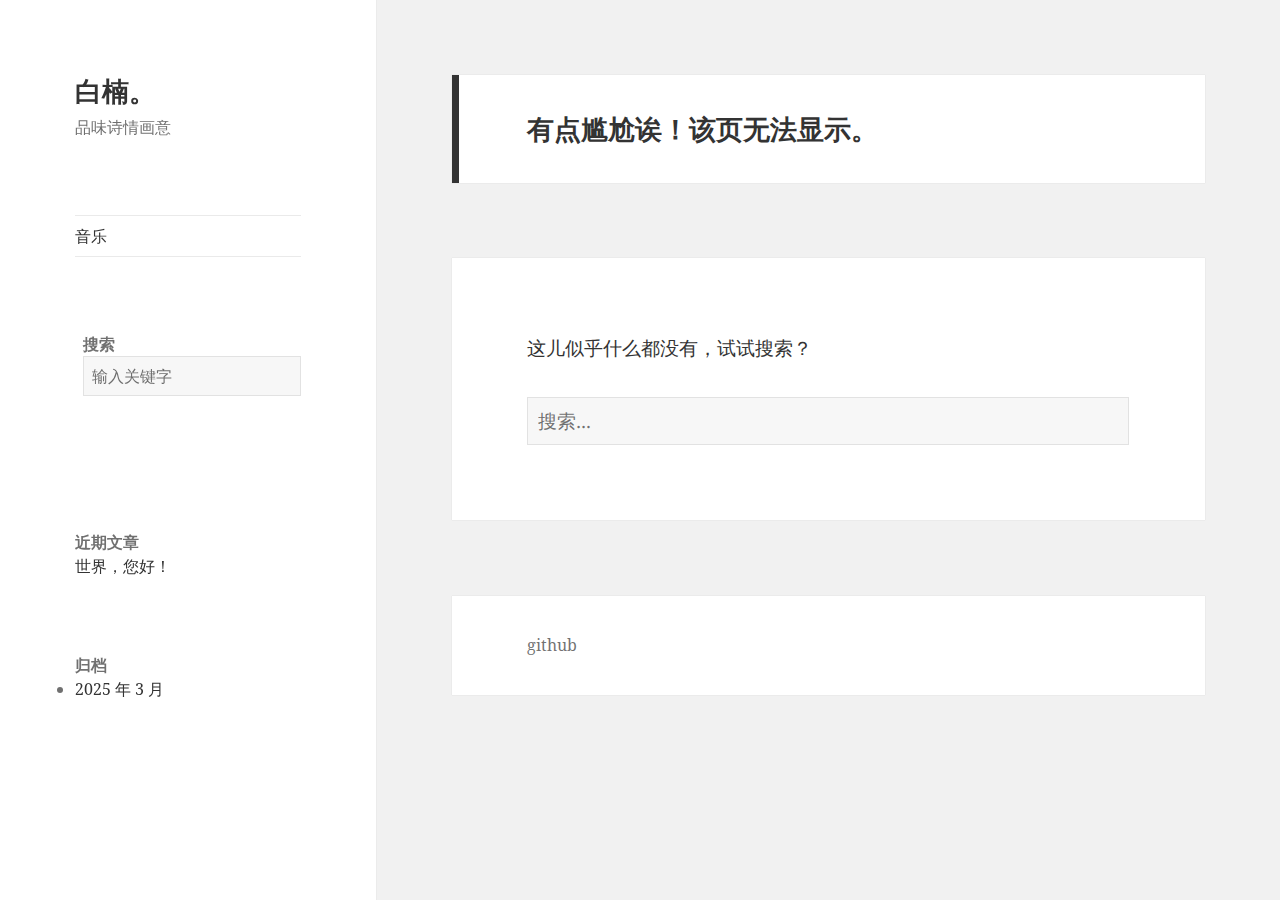
==== commit b21041f0: "Staatic deployment 2ba40ae0eb20" ====
--- a/404_not_found/index.html
+++ b/404_not_found/index.html
@@ -75,7 +75,8 @@
 			<div id="secondary" class="secondary">
 
 					<nav id="site-navigation" class="main-navigation">
-							</nav><!-- .main-navigation -->
+				<div class="menu-%e6%90%9c%e7%b4%a2-container"><ul id="menu-%e6%90%9c%e7%b4%a2" class="nav-menu"><li id="menu-item-69" class="menu-item menu-item-type-post_type menu-item-object-page menu-item-69"><a href="../%e9%9f%b3%e4%b9%90/index.html">音乐</a></li>
+</ul></div>			</nav><!-- .main-navigation -->
 		
 		
 					<div id="widget-area" class="widget-area" role="complementary">
@@ -113,13 +114,9 @@
 </head>
 
 <body>
-
     <input type="text" id="searchInput" placeholder="输入关键字">
     <ul class="urlset">
-
-        <li class="aurl"><a href="/hello-world" data-lastfrom=""
-                title="世界，您好！">世界，您好！</a>
-        </li>
+        <li class="aurl"><a href="/hello-world" data-lastfrom="" title="世界，您好！">世界，您好！</a></li>
         <!-- 此处省略一万条链接 -->
     </ul>
 
@@ -150,7 +147,7 @@
     </script>
 </body>
 
-</html>
+</html>    
 </div></div>
 </div>
 
@@ -163,7 +160,7 @@
 <h2 class="wp-block-heading">近期文章</h2>
 
 
-<ul class="wp-block-latest-posts__list wp-block-latest-posts"><li><a class="wp-block-latest-posts__post-title" href="../hello-world/index.html">世界，您好！</a></li>
+<ul class="wp-block-latest-posts__list wp-block-latest-posts"><li><a class="wp-block-latest-posts__post-title" href="../2025/03/07/hello-world/index.html">世界，您好！</a></li>
 </ul></div></div>
 </aside><aside id="block-5" class="widget widget_block"><div class="wp-block-group"><div class="wp-block-group__inner-container is-layout-flow wp-block-group-is-layout-flow"><h2 class="wp-block-heading">归档</h2><ul class="wp-block-archives-list wp-block-archives">	<li><a href='../2025/03/index.html'>2025 年 3 月</a></li>
 </ul></div></div></aside><aside id="block-6" class="widget widget_block">
